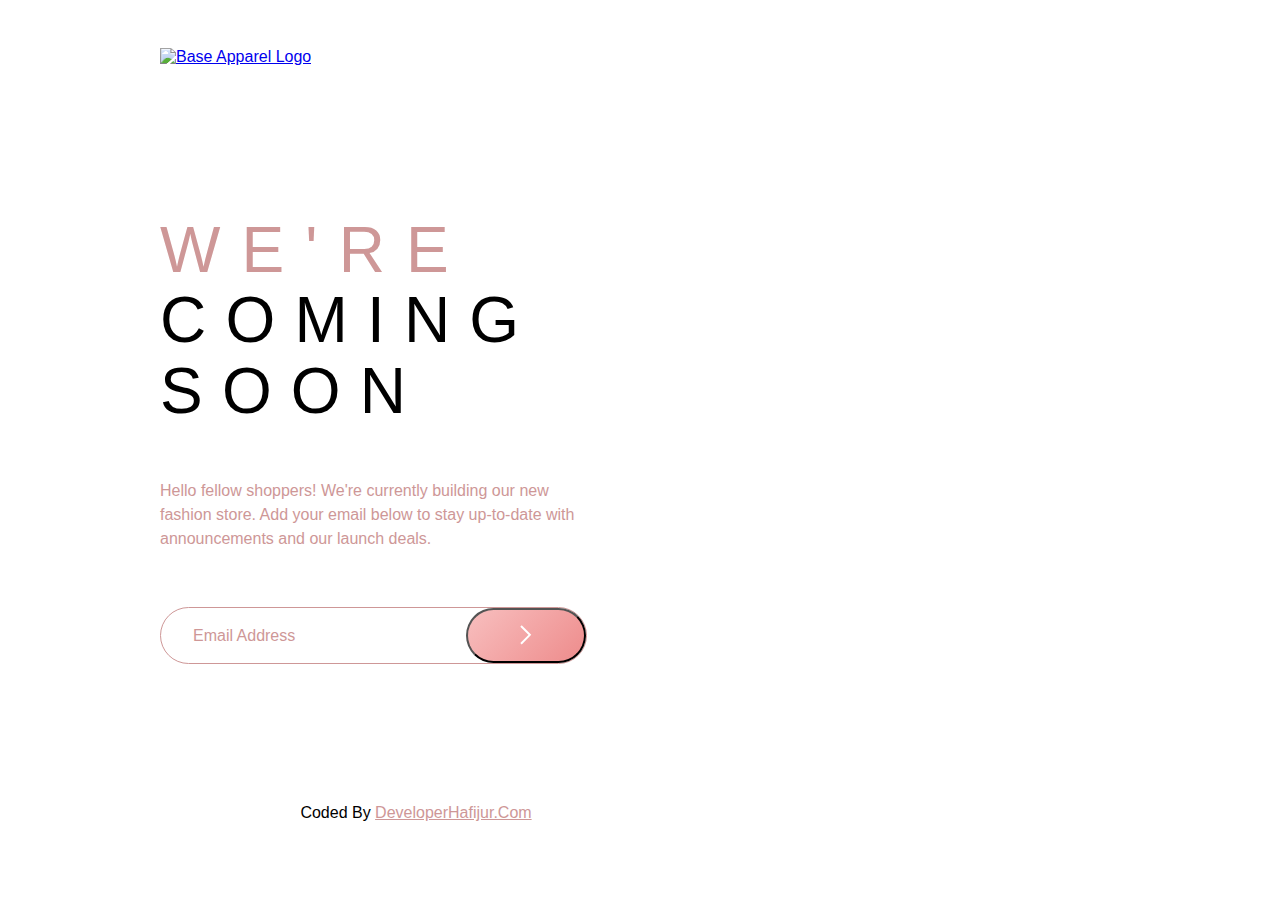
==== index.html @ 95df76c7 "project setup" ====
<!DOCTYPE html>
<html lang="en">
  <head>
    <meta charset="UTF-8" />
    <meta http-equiv="X-UA-Compatible" content="IE=edge" />
    <meta name="viewport" content="width=device-width, initial-scale=1.0" />
    <title>H-Mart.Com</title>
    <link rel="stylesheet" href="css/style.css" />
    <link
      rel="shortcut icon"
      href="assets/img/favicone.png"
      type="image/x-icon"
    />
  </head>
  <body>
    <header role="banner">
      <h1 class="visually-hidden">Base Apparel Coming Soon</h1>
      <a href="/" title="return to the homepage" id="logo">
        <img
          src="https://res.cloudinary.com/gb2020/image/upload/v1589217430/base%20apparel%20coming%20soon/logo_homs80.svg"
          alt="Base Apparel Logo"
        />
      </a>
    </header>
    <section class="side-image"></section>
    <main class="[ main ] [ flow ]">
      <h2>
        <span class="heading--pink"> We're </span>
        Coming Soon
      </h2>
      <p>
        Hello fellow shoppers! We're currently building our new fashion store.
        Add your email below to stay up-to-date with announcements and our
        launch deals.
      </p>
      <form action="/" class="[ form ] [ flow ]" method="POST" id="form">
        <div class="form__control">
          <input
            type="email"
            name="email"
            id="email"
            value=""
            autocapitalize="none"
            autocomplete="false"
            autocorrect="off"
            required
            pattern="[^@]+@[^\.]+\..+"
          />
          <label for="email">Email Address</label>
          <button class="button">
            <span class="visually-hidden">Submit email</span>
            <svg
              aria-hidden="true"
              focusable="false"
              xmlns="http://www.w3.org/2000/svg"
              width="12"
              height="20"
            >
              <path
                fill="none"
                stroke="#FFF"
                stroke-width="2"
                d="M1 1l8.836 8.836L1 18.671"
              />
            </svg>
          </button>
          <div class="alert_icon"></div>
        </div>
      </form>
      <div aria-atomic="true" role="alert" class="form__alert"></div>
    </main>
    <footer>
      <p>
        Coded By
        <a href="https://developerhafijur.com/" _target="blank"
          >DeveloperHafijur.Com</a
        >
      </p>
    </footer>
  </body>
</html>
---- css/style.css ----
/**
* Reset
**/

*, *:before, *:after {
  box-sizing: border-box;
}

/**
* Variables
**/

:root {
  --metric-rhythm: 2rem;
  --metric-interaction-padding: 0.6rem 0.6rem;
}

/**
* Base
**/

body {
  height: 100vh;
  font-family: 'Josefin Sans', sans-serif;
  margin: 0;
  padding: 0;
  display: grid;
  grid-template-columns: 65% 35%;
  grid-template-areas:
    "header side-image"
    "main side-image"
    "main side-image"
    "footer side-image";
  background-image: url('https://res.cloudinary.com/gb2020/image/upload/v1589217438/base%20apparel%20coming%20soon/bg-pattern-desktop_ohtovt.svg');
  background-size: 100% 100%;
}

/**
* Utilities
**/

.visually-hidden {
  border: 0;
  clip: rect(0 0 0 0);
  height: auto;
  margin: 0;
  overflow: hidden;
  padding: 0;
  position: absolute;
  width: 1px;
  white-space: nowrap;
}

.flow {
  --flow-space: var(--metric-rhythm);
}

.flow > * + * {
  margin-top: 1em;
  margin-top: var(--flow-space);
}

/**
* Header
**/

header {
  grid-area: header;
  height: 100px;
  padding-top: 3rem;
  padding-left: 10rem;
}

/**
* Side
**/

.side-image {
  grid-area: side-image;
  background-image: url('https://res.cloudinary.com/gb2020/image/upload/v1589217439/base%20apparel%20coming%20soon/hero-desktop_qd7w4w.jpg');
  background-repeat: no-repeat;
  background-size: cover;
}

/**
* Main
**/

.main {
  grid-area: main;
  max-width: 800px;
  padding-left: 10rem;
}

h2 {
  font-size: 4rem;
  font-weight: 400;
  letter-spacing: 0.3em;
  text-transform: uppercase;
  word-spacing: 100vw;
  line-height: 1.1em;
}

h2 .heading--pink {
  font-weight: 300;
  color: hsl(0, 36%, 70%);
  letter-spacing: 0.33em;
}

.main p {
  color: hsl(0, 36%, 70%);
  line-height: 1.5em;
  width: 49ch;
}

.form {
    --flow-space: 3.5rem;
}

.form__control {
  display: flex;
  position: relative;
  width: 48ch;
  border: 1px solid hsl(0, 36%, 70%);
  border-radius: 999px;
  transition: 0.2s;
  --flow-space: 0.5rem;
}

.form__control:focus-within {
  border-width: 2px;
}

.form__control label {
  position: absolute;
  text-transform: capitalize;
  height: 100%;
  color: hsl(0, 36%, 70%);
  display: flex;
  align-items: center;
  padding-left: 2rem;
  width: 100%;
  transition: 0.2s;
}

input:-webkit-autofill,
input:-webkit-autofill:hover, 
input:-webkit-autofill:focus, 
input:-webkit-autofill:active  {
  -webkit-box-shadow: 0 0 0 30px white inset !important;
}

.form__control input {
  border: none;
  background-color: transparent;
  outline: 0;
  padding: 20px 0 20px 2rem;
  flex: auto;
}

input:focus + label, input:not([value=""]) + label {
    align-items: flex-start;
    opacity: 0.75;
    transform: translateY(-1.5rem);
}


.button {
  z-index: 1;
  background-image: linear-gradient(135deg, hsl(0, 80%, 86%), hsl(0, 74%, 74%));
  min-width: 7.5rem;
  border-radius: 999px;
  cursor: pointer;
}

.button:hover, .button:focus {
  filter: brightness(1.05);
  box-shadow: 0px 8px 15px rgba(0, 0, 0, 0.1);
  color: #fff;
  outline: 0;
}

.button svg {
  transform: translateY(1px); /* Optical adjustment */
}

/**
 * ALERT COMPONENT
 */

.form__alert {
    --flow-space: 0;
}

.alert {
  --alert-text: hsl(0, 36%, 70%);

  display: flex;
  align-items: flex-start;
  color: var(--alert-text);
  animation: slide-up 250ms ease;
}

.alert[data-state='success'] {
  --alert-text: green;
}

.alert__icon {
  font-size: 1.6em;
  flex-shrink: 0;
}

.alert__content {
  padding-left: 2rem;
}

.alert__content b {
  display: block;
}

/**
 * ANIMATIONS
 */
@keyframes slide-up {
  0% {
    opacity: 0;
    transform: translateY(0.4rem);
  }
  100% {
    opacity: 1;
    transform: translateY(0);
  }
}

/**
* Footer
**/

footer {
  grid-area: footer;
  display: flex;
  justify-content: center;
}

footer a {
  color: hsl(0, 36%, 70%);
}

/**
* Media Query
**/

@media screen and (-ms-high-contrast: active) {
  input[type],
  button {
    border: 1px solid;
  }
}
  

@media(max-width: 1000px) {
  body {
    grid-template-columns: 100%;
    grid-template-areas:
      "header"
      "side-image"
      "main"
      "footer";
  }
  
  .side-image {
    min-height: 25rem;
    background-image: url('https://res.cloudinary.com/gb2020/image/upload/v1589217439/base%20apparel%20coming%20soon/hero-mobile_dv2qh6.jpg');
  }
  
  .main, header {
    padding: 2rem;
    width: 100vw;
    margin: 0 auto;
  }
  
  .main h2, .main p {
    text-align: center;
  }
  
  .main h2 {
    font-size: 3rem;
  }
  
  .main p, .form__control {
    width: 98%;
    margin: 0 auto;
  }
}
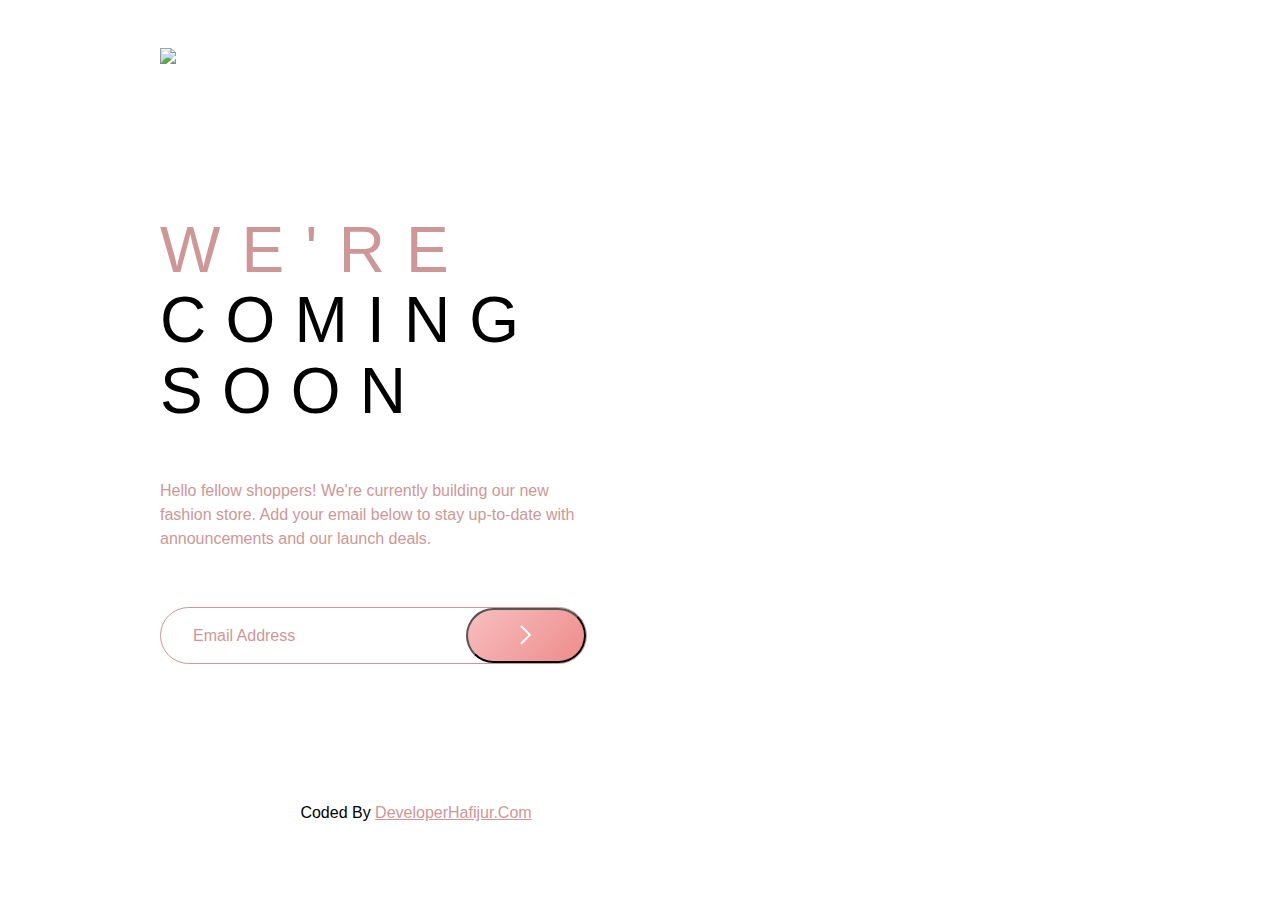
==== commit 43474ced: "category module modify" ====
--- a/index.html
+++ b/index.html
@@ -15,10 +15,9 @@
   <body>
     <header role="banner">
       <h1 class="visually-hidden">Base Apparel Coming Soon</h1>
-      <a href="/" title="return to the homepage" id="logo">
+      <a href="https://developerhafijur.com/" title="Hafijur" id="logo">
         <img
-          src="https://res.cloudinary.com/gb2020/image/upload/v1589217430/base%20apparel%20coming%20soon/logo_homs80.svg"
-          alt="Base Apparel Logo"
+          src="https://developerhafijur.com/wp-content/uploads/2022/10/2.png"
         />
       </a>
     </header>
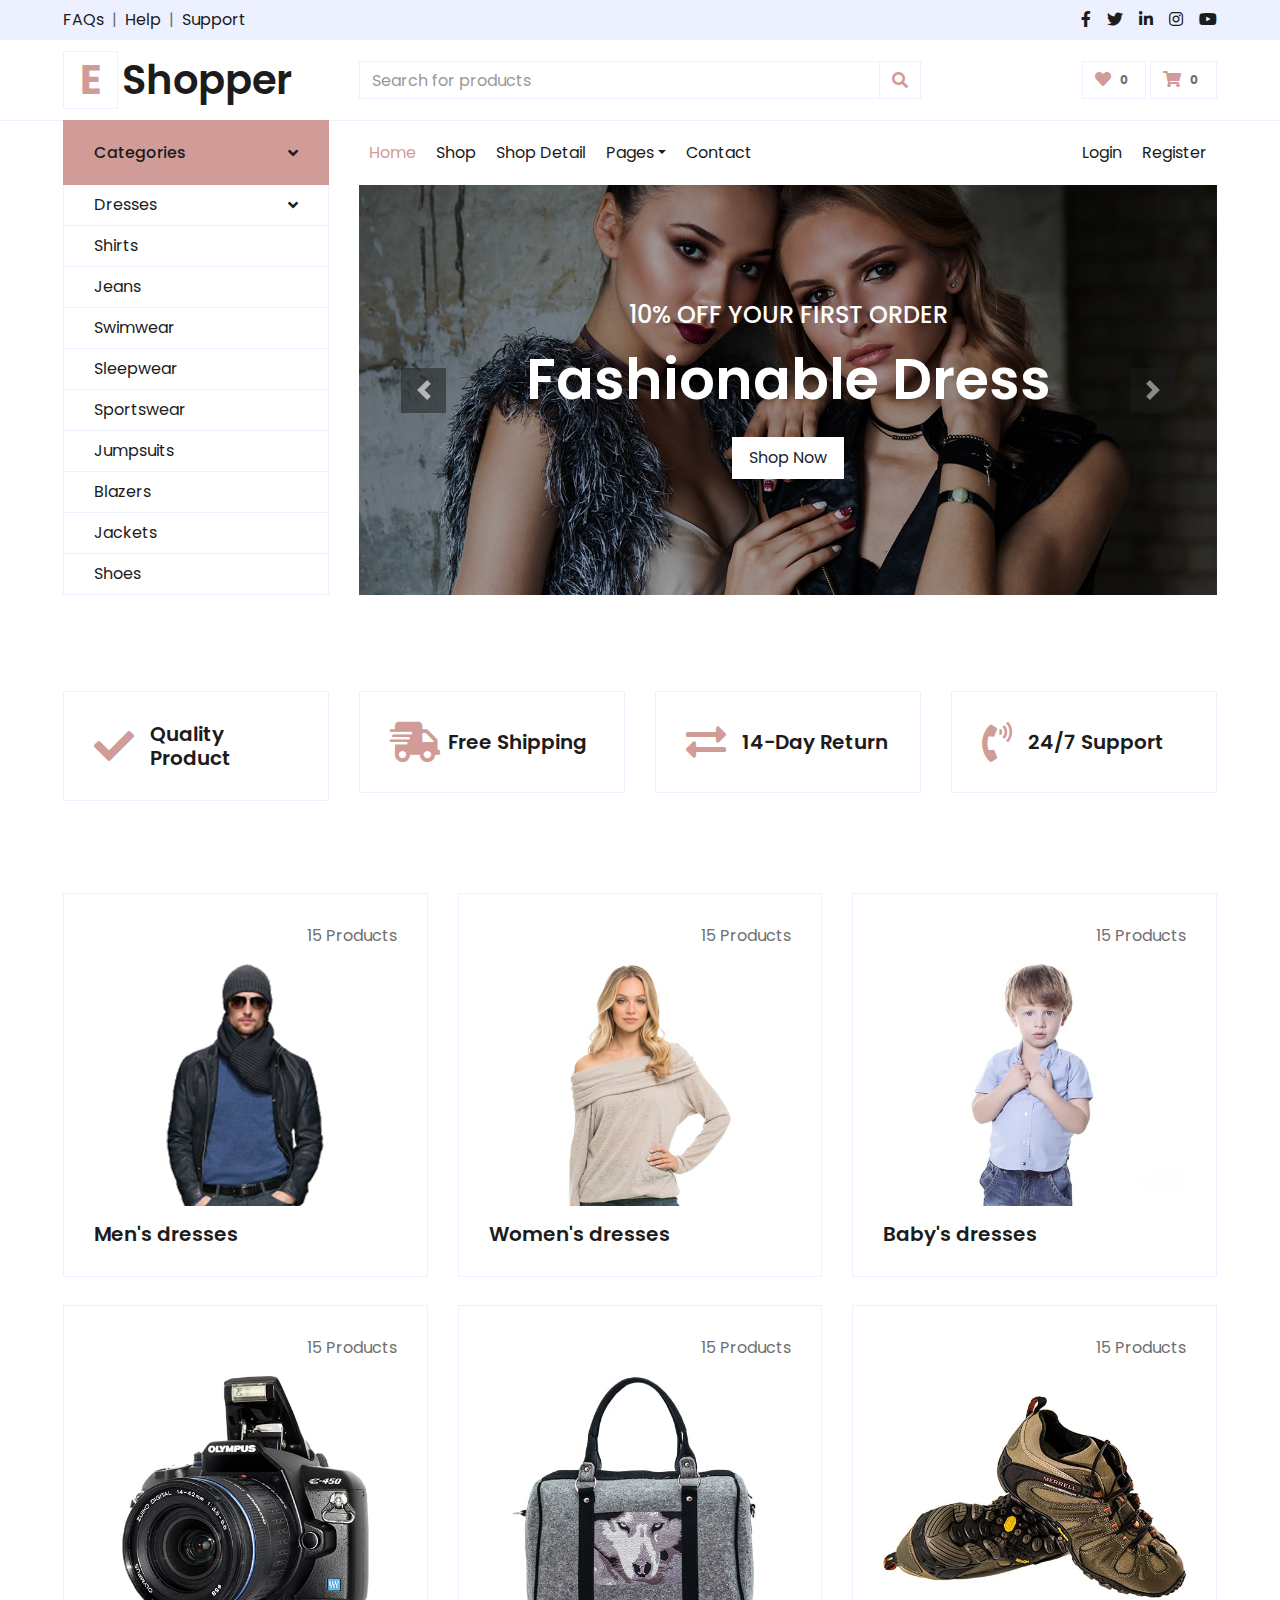
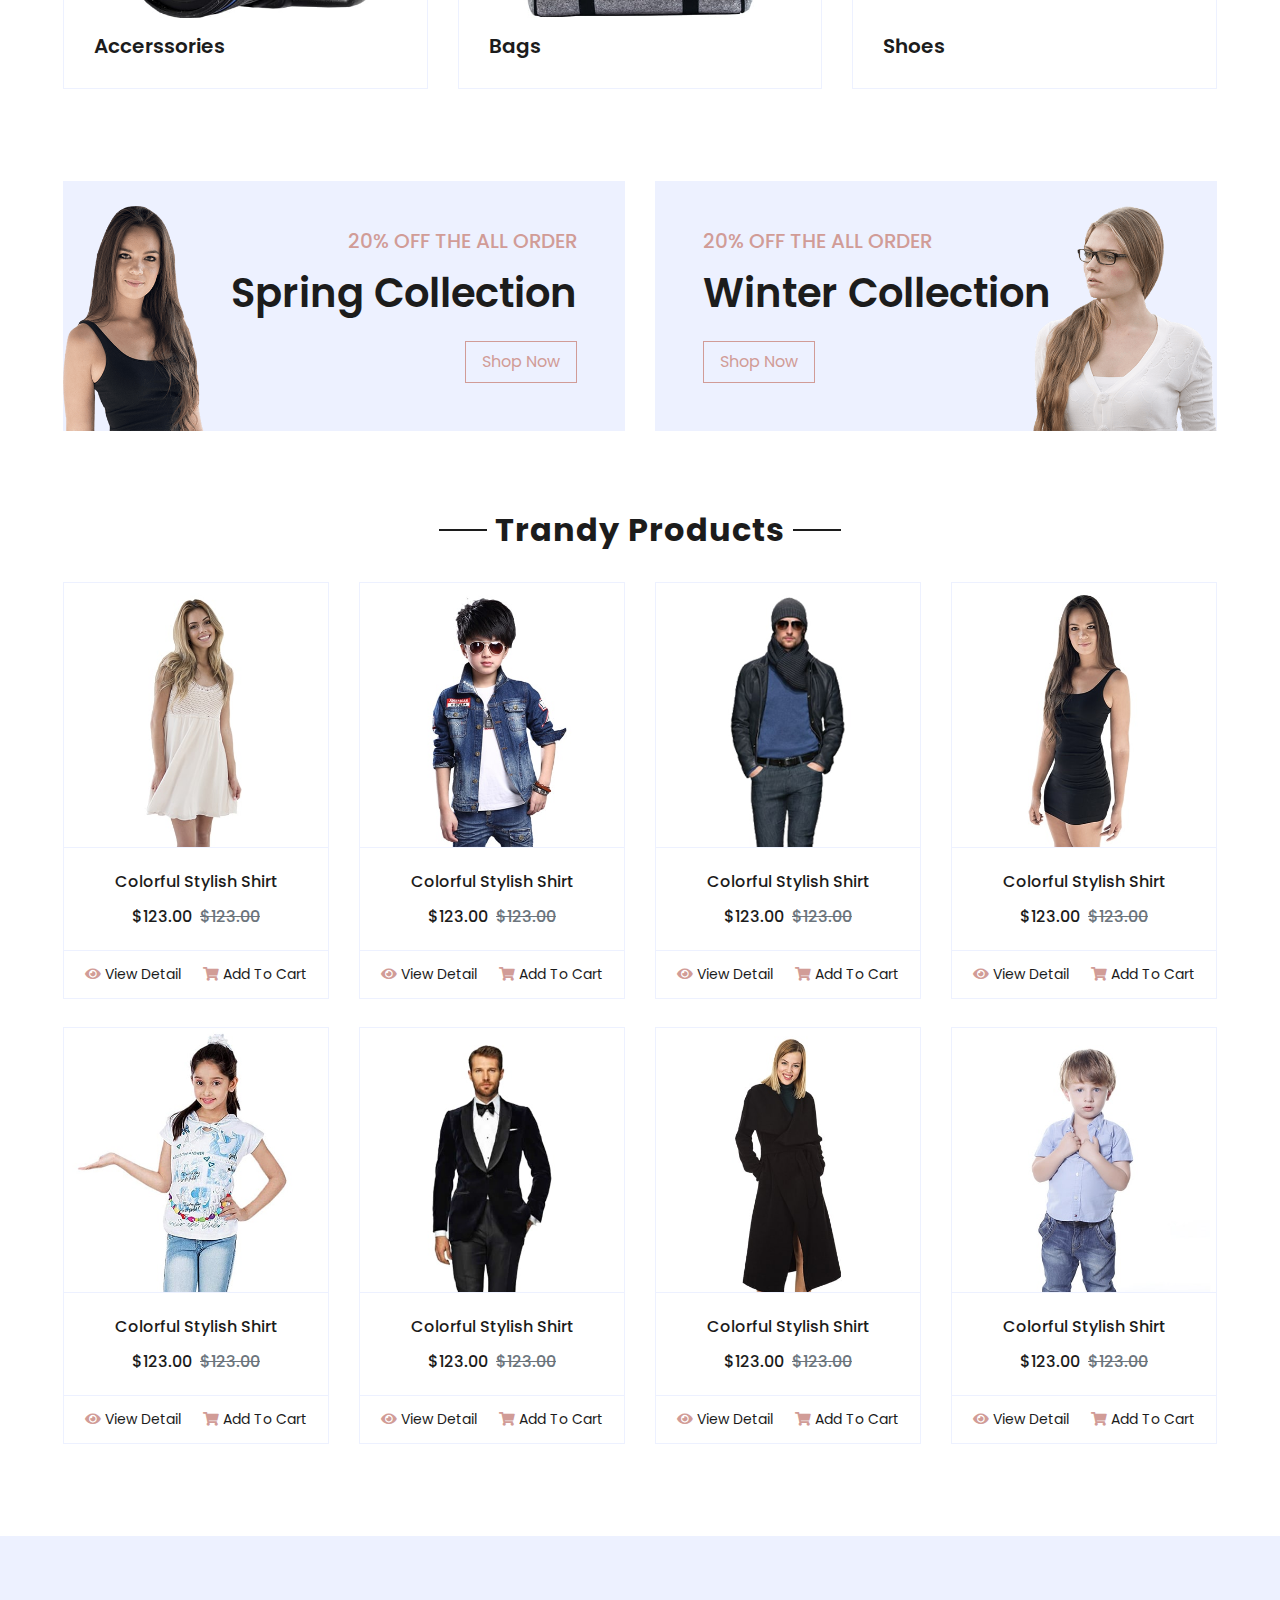
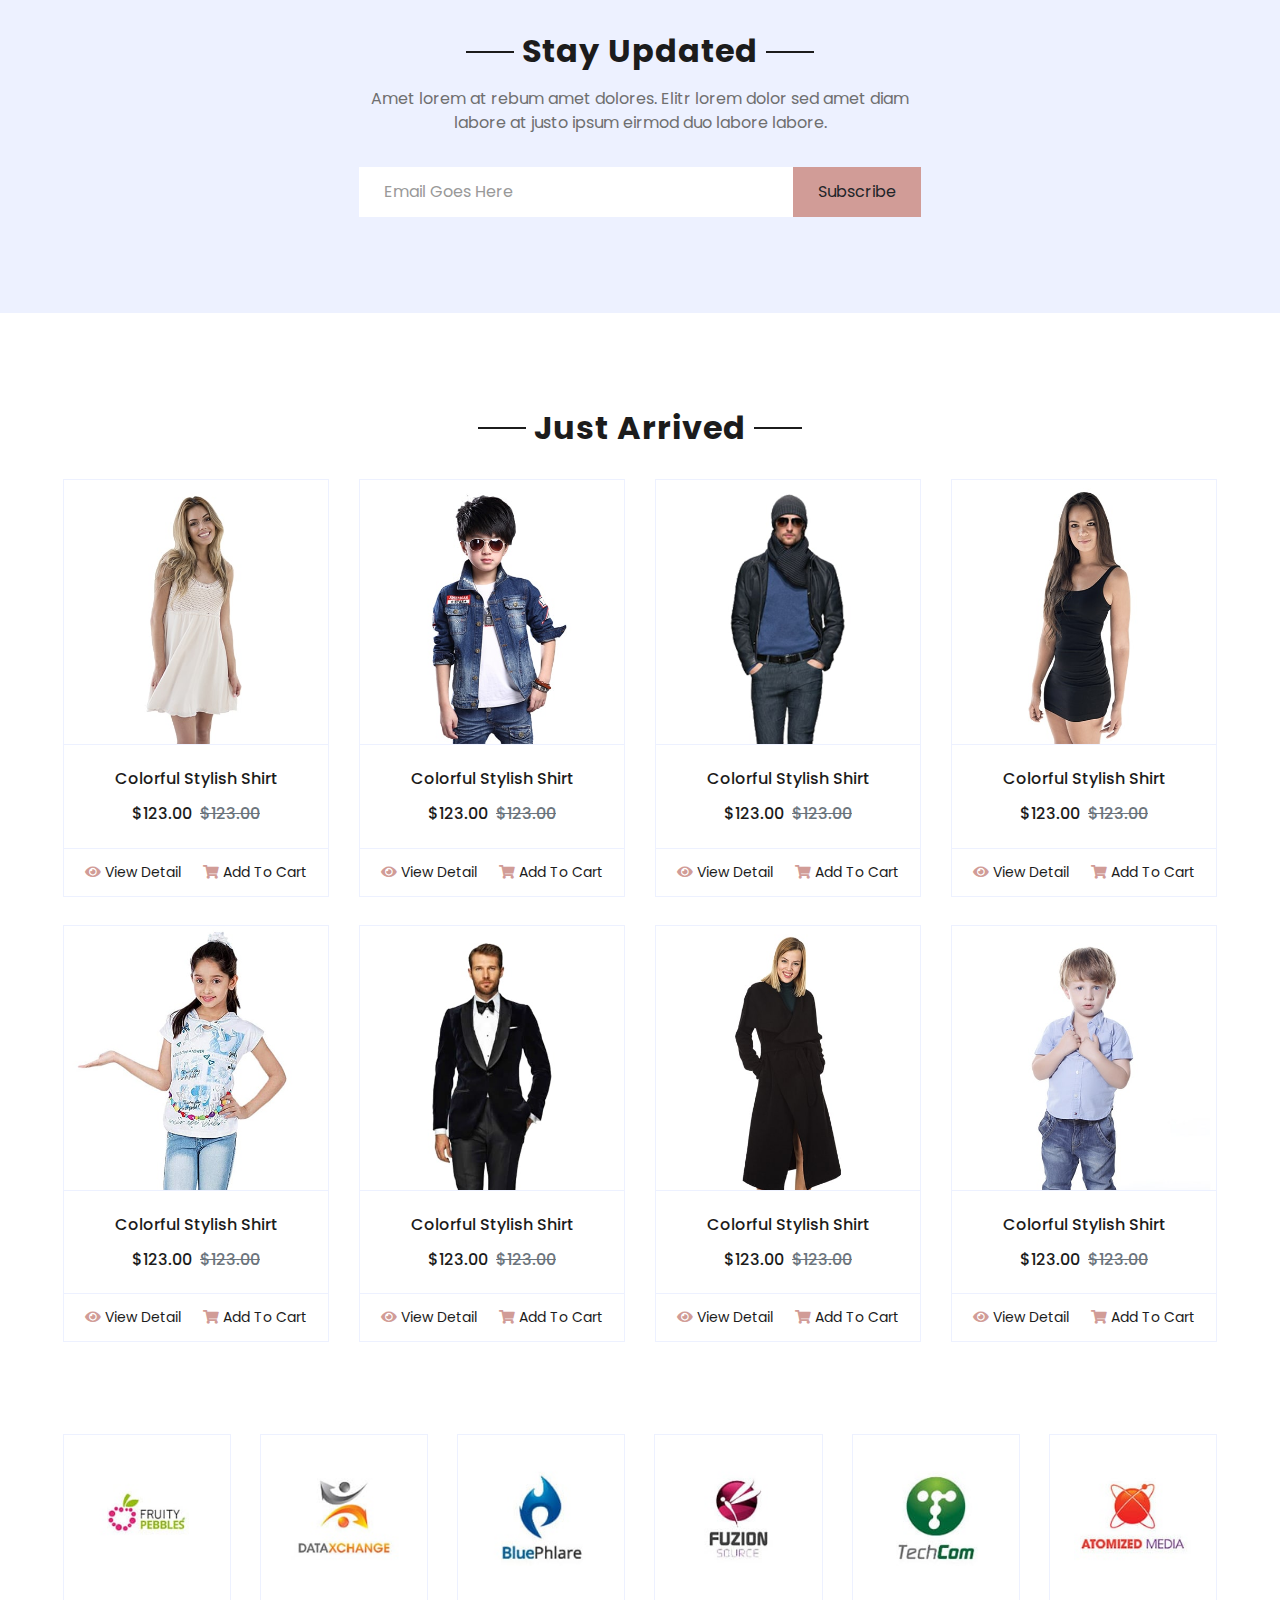
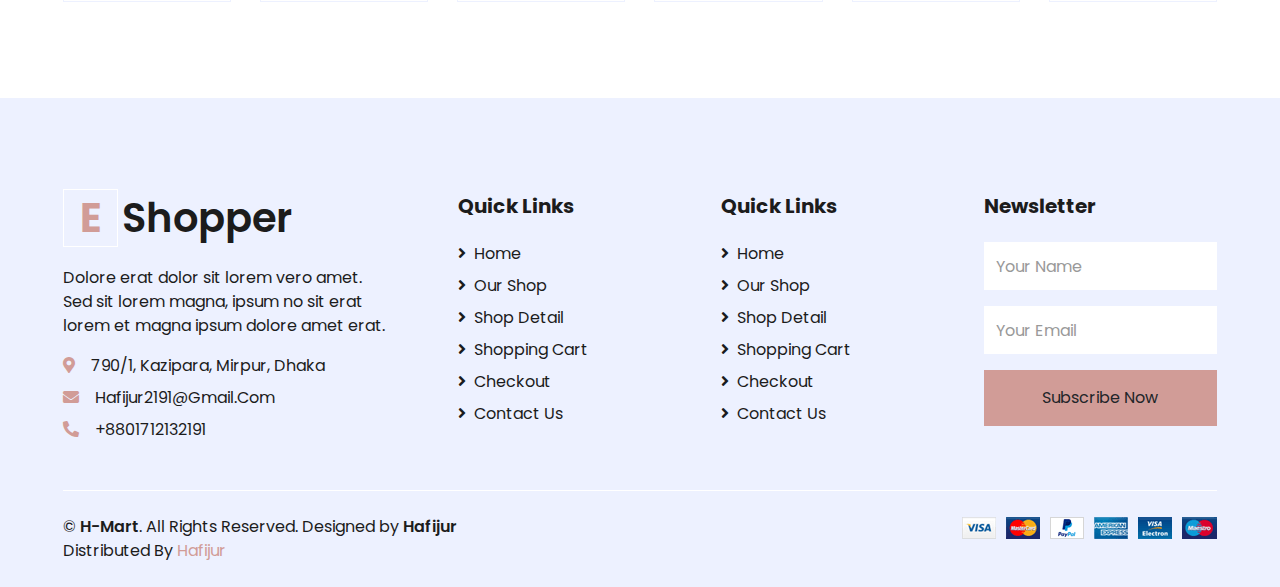
==== commit 3fd18bd9: "new front design" ====
--- a/index.html
+++ b/index.html
@@ -1,80 +1,1123 @@
 <!DOCTYPE html>
 <html lang="en">
   <head>
-    <meta charset="UTF-8" />
-    <meta http-equiv="X-UA-Compatible" content="IE=edge" />
-    <meta name="viewport" content="width=device-width, initial-scale=1.0" />
-    <title>H-Mart.Com</title>
-    <link rel="stylesheet" href="css/style.css" />
+    <meta charset="utf-8" />
+    <title>H-Mart</title>
+    <meta content="width=device-width, initial-scale=1.0" name="viewport" />
+    <meta content="Free HTML Templates" name="keywords" />
+    <meta content="Free HTML Templates" name="description" />
+
+    <!-- Favicon -->
+    <link href="img/favicon.ico" rel="icon" />
+
+    <!-- Google Web Fonts -->
+    <link rel="preconnect" href="https://fonts.gstatic.com" />
     <link
-      rel="shortcut icon"
-      href="assets/img/favicone.png"
-      type="image/x-icon"
+      href="https://fonts.googleapis.com/css2?family=Poppins:wght@100;200;300;400;500;600;700;800;900&display=swap"
+      rel="stylesheet"
     />
+
+    <!-- Font Awesome -->
+    <link
+      href="https://cdnjs.cloudflare.com/ajax/libs/font-awesome/5.10.0/css/all.min.css"
+      rel="stylesheet"
+    />
+
+    <!-- Libraries Stylesheet -->
+    <link href="lib/owlcarousel/assets/owl.carousel.min.css" rel="stylesheet" />
+
+    <!-- Customized Bootstrap Stylesheet -->
+    <link href="css/style.css" rel="stylesheet" />
   </head>
+
   <body>
-    <header role="banner">
-      <h1 class="visually-hidden">Base Apparel Coming Soon</h1>
-      <a href="https://developerhafijur.com/" title="Hafijur" id="logo">
-        <img
-          src="https://developerhafijur.com/wp-content/uploads/2022/10/2.png"
-        />
-      </a>
-    </header>
-    <section class="side-image"></section>
-    <main class="[ main ] [ flow ]">
-      <h2>
-        <span class="heading--pink"> We're </span>
-        Coming Soon
-      </h2>
-      <p>
-        Hello fellow shoppers! We're currently building our new fashion store.
-        Add your email below to stay up-to-date with announcements and our
-        launch deals.
-      </p>
-      <form action="/" class="[ form ] [ flow ]" method="POST" id="form">
-        <div class="form__control">
-          <input
-            type="email"
-            name="email"
-            id="email"
-            value=""
-            autocapitalize="none"
-            autocomplete="false"
-            autocorrect="off"
-            required
-            pattern="[^@]+@[^\.]+\..+"
-          />
-          <label for="email">Email Address</label>
-          <button class="button">
-            <span class="visually-hidden">Submit email</span>
-            <svg
-              aria-hidden="true"
-              focusable="false"
-              xmlns="http://www.w3.org/2000/svg"
-              width="12"
-              height="20"
-            >
-              <path
-                fill="none"
-                stroke="#FFF"
-                stroke-width="2"
-                d="M1 1l8.836 8.836L1 18.671"
+    <!-- Topbar Start -->
+    <div class="container-fluid">
+      <div class="row bg-secondary py-2 px-xl-5">
+        <div class="col-lg-6 d-none d-lg-block">
+          <div class="d-inline-flex align-items-center">
+            <a class="text-dark" href="">FAQs</a>
+            <span class="text-muted px-2">|</span>
+            <a class="text-dark" href="">Help</a>
+            <span class="text-muted px-2">|</span>
+            <a class="text-dark" href="">Support</a>
+          </div>
+        </div>
+        <div class="col-lg-6 text-center text-lg-right">
+          <div class="d-inline-flex align-items-center">
+            <a class="text-dark px-2" href="">
+              <i class="fab fa-facebook-f"></i>
+            </a>
+            <a class="text-dark px-2" href="">
+              <i class="fab fa-twitter"></i>
+            </a>
+            <a class="text-dark px-2" href="">
+              <i class="fab fa-linkedin-in"></i>
+            </a>
+            <a class="text-dark px-2" href="">
+              <i class="fab fa-instagram"></i>
+            </a>
+            <a class="text-dark pl-2" href="">
+              <i class="fab fa-youtube"></i>
+            </a>
+          </div>
+        </div>
+      </div>
+      <div class="row align-items-center py-3 px-xl-5">
+        <div class="col-lg-3 d-none d-lg-block">
+          <a href="" class="text-decoration-none">
+            <h1 class="m-0 display-5 font-weight-semi-bold">
+              <span class="text-primary font-weight-bold border px-3 mr-1"
+                >E</span
+              >Shopper
+            </h1>
+          </a>
+        </div>
+        <div class="col-lg-6 col-6 text-left">
+          <form action="">
+            <div class="input-group">
+              <input
+                type="text"
+                class="form-control"
+                placeholder="Search for products"
               />
-            </svg>
-          </button>
-          <div class="alert_icon"></div>
-        </div>
-      </form>
-      <div aria-atomic="true" role="alert" class="form__alert"></div>
-    </main>
-    <footer>
-      <p>
-        Coded By
-        <a href="https://developerhafijur.com/" _target="blank"
-          >DeveloperHafijur.Com</a
-        >
-      </p>
-    </footer>
+              <div class="input-group-append">
+                <span class="input-group-text bg-transparent text-primary">
+                  <i class="fa fa-search"></i>
+                </span>
+              </div>
+            </div>
+          </form>
+        </div>
+        <div class="col-lg-3 col-6 text-right">
+          <a href="" class="btn border">
+            <i class="fas fa-heart text-primary"></i>
+            <span class="badge">0</span>
+          </a>
+          <a href="" class="btn border">
+            <i class="fas fa-shopping-cart text-primary"></i>
+            <span class="badge">0</span>
+          </a>
+        </div>
+      </div>
+    </div>
+    <!-- Topbar End -->
+
+    <!-- Navbar Start -->
+    <div class="container-fluid mb-5">
+      <div class="row border-top px-xl-5">
+        <div class="col-lg-3 d-none d-lg-block">
+          <a
+            class="btn shadow-none d-flex align-items-center justify-content-between bg-primary text-white w-100"
+            data-toggle="collapse"
+            href="#navbar-vertical"
+            style="height: 65px; margin-top: -1px; padding: 0 30px"
+          >
+            <h6 class="m-0">Categories</h6>
+            <i class="fa fa-angle-down text-dark"></i>
+          </a>
+          <nav
+            class="collapse show navbar navbar-vertical navbar-light align-items-start p-0 border border-top-0 border-bottom-0"
+            id="navbar-vertical"
+          >
+            <div class="navbar-nav w-100 overflow-hidden" style="height: 410px">
+              <div class="nav-item dropdown">
+                <a href="#" class="nav-link" data-toggle="dropdown"
+                  >Dresses <i class="fa fa-angle-down float-right mt-1"></i
+                ></a>
+                <div
+                  class="dropdown-menu position-absolute bg-secondary border-0 rounded-0 w-100 m-0"
+                >
+                  <a href="" class="dropdown-item">Men's Dresses</a>
+                  <a href="" class="dropdown-item">Women's Dresses</a>
+                  <a href="" class="dropdown-item">Baby's Dresses</a>
+                </div>
+              </div>
+              <a href="" class="nav-item nav-link">Shirts</a>
+              <a href="" class="nav-item nav-link">Jeans</a>
+              <a href="" class="nav-item nav-link">Swimwear</a>
+              <a href="" class="nav-item nav-link">Sleepwear</a>
+              <a href="" class="nav-item nav-link">Sportswear</a>
+              <a href="" class="nav-item nav-link">Jumpsuits</a>
+              <a href="" class="nav-item nav-link">Blazers</a>
+              <a href="" class="nav-item nav-link">Jackets</a>
+              <a href="" class="nav-item nav-link">Shoes</a>
+            </div>
+          </nav>
+        </div>
+        <div class="col-lg-9">
+          <nav
+            class="navbar navbar-expand-lg bg-light navbar-light py-3 py-lg-0 px-0"
+          >
+            <a href="" class="text-decoration-none d-block d-lg-none">
+              <h1 class="m-0 display-5 font-weight-semi-bold">
+                <span class="text-primary font-weight-bold border px-3 mr-1"
+                  >E</span
+                >Shopper
+              </h1>
+            </a>
+            <button
+              type="button"
+              class="navbar-toggler"
+              data-toggle="collapse"
+              data-target="#navbarCollapse"
+            >
+              <span class="navbar-toggler-icon"></span>
+            </button>
+            <div
+              class="collapse navbar-collapse justify-content-between"
+              id="navbarCollapse"
+            >
+              <div class="navbar-nav mr-auto py-0">
+                <a href="index.html" class="nav-item nav-link active">Home</a>
+                <a href="shop.html" class="nav-item nav-link">Shop</a>
+                <a href="detail.html" class="nav-item nav-link">Shop Detail</a>
+                <div class="nav-item dropdown">
+                  <a
+                    href="#"
+                    class="nav-link dropdown-toggle"
+                    data-toggle="dropdown"
+                    >Pages</a
+                  >
+                  <div class="dropdown-menu rounded-0 m-0">
+                    <a href="cart.html" class="dropdown-item">Shopping Cart</a>
+                    <a href="checkout.html" class="dropdown-item">Checkout</a>
+                  </div>
+                </div>
+                <a href="contact.html" class="nav-item nav-link">Contact</a>
+              </div>
+              <div class="navbar-nav ml-auto py-0">
+                <a href="" class="nav-item nav-link">Login</a>
+                <a href="" class="nav-item nav-link">Register</a>
+              </div>
+            </div>
+          </nav>
+          <div id="header-carousel" class="carousel slide" data-ride="carousel">
+            <div class="carousel-inner">
+              <div class="carousel-item active" style="height: 410px">
+                <img class="img-fluid" src="img/carousel-1.jpg" alt="Image" />
+                <div
+                  class="carousel-caption d-flex flex-column align-items-center justify-content-center"
+                >
+                  <div class="p-3" style="max-width: 700px">
+                    <h4
+                      class="text-light text-uppercase font-weight-medium mb-3"
+                    >
+                      10% Off Your First Order
+                    </h4>
+                    <h3 class="display-4 text-white font-weight-semi-bold mb-4">
+                      Fashionable Dress
+                    </h3>
+                    <a href="" class="btn btn-light py-2 px-3">Shop Now</a>
+                  </div>
+                </div>
+              </div>
+              <div class="carousel-item" style="height: 410px">
+                <img class="img-fluid" src="img/carousel-2.jpg" alt="Image" />
+                <div
+                  class="carousel-caption d-flex flex-column align-items-center justify-content-center"
+                >
+                  <div class="p-3" style="max-width: 700px">
+                    <h4
+                      class="text-light text-uppercase font-weight-medium mb-3"
+                    >
+                      10% Off Your First Order
+                    </h4>
+                    <h3 class="display-4 text-white font-weight-semi-bold mb-4">
+                      Reasonable Price
+                    </h3>
+                    <a href="" class="btn btn-light py-2 px-3">Shop Now</a>
+                  </div>
+                </div>
+              </div>
+            </div>
+            <a
+              class="carousel-control-prev"
+              href="#header-carousel"
+              data-slide="prev"
+            >
+              <div class="btn btn-dark" style="width: 45px; height: 45px">
+                <span class="carousel-control-prev-icon mb-n2"></span>
+              </div>
+            </a>
+            <a
+              class="carousel-control-next"
+              href="#header-carousel"
+              data-slide="next"
+            >
+              <div class="btn btn-dark" style="width: 45px; height: 45px">
+                <span class="carousel-control-next-icon mb-n2"></span>
+              </div>
+            </a>
+          </div>
+        </div>
+      </div>
+    </div>
+    <!-- Navbar End -->
+
+    <!-- Featured Start -->
+    <div class="container-fluid pt-5">
+      <div class="row px-xl-5 pb-3">
+        <div class="col-lg-3 col-md-6 col-sm-12 pb-1">
+          <div
+            class="d-flex align-items-center border mb-4"
+            style="padding: 30px"
+          >
+            <h1 class="fa fa-check text-primary m-0 mr-3"></h1>
+            <h5 class="font-weight-semi-bold m-0">Quality Product</h5>
+          </div>
+        </div>
+        <div class="col-lg-3 col-md-6 col-sm-12 pb-1">
+          <div
+            class="d-flex align-items-center border mb-4"
+            style="padding: 30px"
+          >
+            <h1 class="fa fa-shipping-fast text-primary m-0 mr-2"></h1>
+            <h5 class="font-weight-semi-bold m-0">Free Shipping</h5>
+          </div>
+        </div>
+        <div class="col-lg-3 col-md-6 col-sm-12 pb-1">
+          <div
+            class="d-flex align-items-center border mb-4"
+            style="padding: 30px"
+          >
+            <h1 class="fas fa-exchange-alt text-primary m-0 mr-3"></h1>
+            <h5 class="font-weight-semi-bold m-0">14-Day Return</h5>
+          </div>
+        </div>
+        <div class="col-lg-3 col-md-6 col-sm-12 pb-1">
+          <div
+            class="d-flex align-items-center border mb-4"
+            style="padding: 30px"
+          >
+            <h1 class="fa fa-phone-volume text-primary m-0 mr-3"></h1>
+            <h5 class="font-weight-semi-bold m-0">24/7 Support</h5>
+          </div>
+        </div>
+      </div>
+    </div>
+    <!-- Featured End -->
+
+    <!-- Categories Start -->
+    <div class="container-fluid pt-5">
+      <div class="row px-xl-5 pb-3">
+        <div class="col-lg-4 col-md-6 pb-1">
+          <div
+            class="cat-item d-flex flex-column border mb-4"
+            style="padding: 30px"
+          >
+            <p class="text-right">15 Products</p>
+            <a href="" class="cat-img position-relative overflow-hidden mb-3">
+              <img class="img-fluid" src="img/cat-1.jpg" alt="" />
+            </a>
+            <h5 class="font-weight-semi-bold m-0">Men's dresses</h5>
+          </div>
+        </div>
+        <div class="col-lg-4 col-md-6 pb-1">
+          <div
+            class="cat-item d-flex flex-column border mb-4"
+            style="padding: 30px"
+          >
+            <p class="text-right">15 Products</p>
+            <a href="" class="cat-img position-relative overflow-hidden mb-3">
+              <img class="img-fluid" src="img/cat-2.jpg" alt="" />
+            </a>
+            <h5 class="font-weight-semi-bold m-0">Women's dresses</h5>
+          </div>
+        </div>
+        <div class="col-lg-4 col-md-6 pb-1">
+          <div
+            class="cat-item d-flex flex-column border mb-4"
+            style="padding: 30px"
+          >
+            <p class="text-right">15 Products</p>
+            <a href="" class="cat-img position-relative overflow-hidden mb-3">
+              <img class="img-fluid" src="img/cat-3.jpg" alt="" />
+            </a>
+            <h5 class="font-weight-semi-bold m-0">Baby's dresses</h5>
+          </div>
+        </div>
+        <div class="col-lg-4 col-md-6 pb-1">
+          <div
+            class="cat-item d-flex flex-column border mb-4"
+            style="padding: 30px"
+          >
+            <p class="text-right">15 Products</p>
+            <a href="" class="cat-img position-relative overflow-hidden mb-3">
+              <img class="img-fluid" src="img/cat-4.jpg" alt="" />
+            </a>
+            <h5 class="font-weight-semi-bold m-0">Accerssories</h5>
+          </div>
+        </div>
+        <div class="col-lg-4 col-md-6 pb-1">
+          <div
+            class="cat-item d-flex flex-column border mb-4"
+            style="padding: 30px"
+          >
+            <p class="text-right">15 Products</p>
+            <a href="" class="cat-img position-relative overflow-hidden mb-3">
+              <img class="img-fluid" src="img/cat-5.jpg" alt="" />
+            </a>
+            <h5 class="font-weight-semi-bold m-0">Bags</h5>
+          </div>
+        </div>
+        <div class="col-lg-4 col-md-6 pb-1">
+          <div
+            class="cat-item d-flex flex-column border mb-4"
+            style="padding: 30px"
+          >
+            <p class="text-right">15 Products</p>
+            <a href="" class="cat-img position-relative overflow-hidden mb-3">
+              <img class="img-fluid" src="img/cat-6.jpg" alt="" />
+            </a>
+            <h5 class="font-weight-semi-bold m-0">Shoes</h5>
+          </div>
+        </div>
+      </div>
+    </div>
+    <!-- Categories End -->
+
+    <!-- Offer Start -->
+    <div class="container-fluid offer pt-5">
+      <div class="row px-xl-5">
+        <div class="col-md-6 pb-4">
+          <div
+            class="position-relative bg-secondary text-center text-md-right text-white mb-2 py-5 px-5"
+          >
+            <img src="img/offer-1.png" alt="" />
+            <div class="position-relative" style="z-index: 1">
+              <h5 class="text-uppercase text-primary mb-3">
+                20% off the all order
+              </h5>
+              <h1 class="mb-4 font-weight-semi-bold">Spring Collection</h1>
+              <a href="" class="btn btn-outline-primary py-md-2 px-md-3"
+                >Shop Now</a
+              >
+            </div>
+          </div>
+        </div>
+        <div class="col-md-6 pb-4">
+          <div
+            class="position-relative bg-secondary text-center text-md-left text-white mb-2 py-5 px-5"
+          >
+            <img src="img/offer-2.png" alt="" />
+            <div class="position-relative" style="z-index: 1">
+              <h5 class="text-uppercase text-primary mb-3">
+                20% off the all order
+              </h5>
+              <h1 class="mb-4 font-weight-semi-bold">Winter Collection</h1>
+              <a href="" class="btn btn-outline-primary py-md-2 px-md-3"
+                >Shop Now</a
+              >
+            </div>
+          </div>
+        </div>
+      </div>
+    </div>
+    <!-- Offer End -->
+
+    <!-- Products Start -->
+    <div class="container-fluid pt-5">
+      <div class="text-center mb-4">
+        <h2 class="section-title px-5">
+          <span class="px-2">Trandy Products</span>
+        </h2>
+      </div>
+      <div class="row px-xl-5 pb-3">
+        <div class="col-lg-3 col-md-6 col-sm-12 pb-1">
+          <div class="card product-item border-0 mb-4">
+            <div
+              class="card-header product-img position-relative overflow-hidden bg-transparent border p-0"
+            >
+              <img class="img-fluid w-100" src="img/product-1.jpg" alt="" />
+            </div>
+            <div
+              class="card-body border-left border-right text-center p-0 pt-4 pb-3"
+            >
+              <h6 class="text-truncate mb-3">Colorful Stylish Shirt</h6>
+              <div class="d-flex justify-content-center">
+                <h6>$123.00</h6>
+                <h6 class="text-muted ml-2"><del>$123.00</del></h6>
+              </div>
+            </div>
+            <div
+              class="card-footer d-flex justify-content-between bg-light border"
+            >
+              <a href="" class="btn btn-sm text-dark p-0"
+                ><i class="fas fa-eye text-primary mr-1"></i>View Detail</a
+              >
+              <a href="" class="btn btn-sm text-dark p-0"
+                ><i class="fas fa-shopping-cart text-primary mr-1"></i>Add To
+                Cart</a
+              >
+            </div>
+          </div>
+        </div>
+        <div class="col-lg-3 col-md-6 col-sm-12 pb-1">
+          <div class="card product-item border-0 mb-4">
+            <div
+              class="card-header product-img position-relative overflow-hidden bg-transparent border p-0"
+            >
+              <img class="img-fluid w-100" src="img/product-2.jpg" alt="" />
+            </div>
+            <div
+              class="card-body border-left border-right text-center p-0 pt-4 pb-3"
+            >
+              <h6 class="text-truncate mb-3">Colorful Stylish Shirt</h6>
+              <div class="d-flex justify-content-center">
+                <h6>$123.00</h6>
+                <h6 class="text-muted ml-2"><del>$123.00</del></h6>
+              </div>
+            </div>
+            <div
+              class="card-footer d-flex justify-content-between bg-light border"
+            >
+              <a href="" class="btn btn-sm text-dark p-0"
+                ><i class="fas fa-eye text-primary mr-1"></i>View Detail</a
+              >
+              <a href="" class="btn btn-sm text-dark p-0"
+                ><i class="fas fa-shopping-cart text-primary mr-1"></i>Add To
+                Cart</a
+              >
+            </div>
+          </div>
+        </div>
+        <div class="col-lg-3 col-md-6 col-sm-12 pb-1">
+          <div class="card product-item border-0 mb-4">
+            <div
+              class="card-header product-img position-relative overflow-hidden bg-transparent border p-0"
+            >
+              <img class="img-fluid w-100" src="img/product-3.jpg" alt="" />
+            </div>
+            <div
+              class="card-body border-left border-right text-center p-0 pt-4 pb-3"
+            >
+              <h6 class="text-truncate mb-3">Colorful Stylish Shirt</h6>
+              <div class="d-flex justify-content-center">
+                <h6>$123.00</h6>
+                <h6 class="text-muted ml-2"><del>$123.00</del></h6>
+              </div>
+            </div>
+            <div
+              class="card-footer d-flex justify-content-between bg-light border"
+            >
+              <a href="" class="btn btn-sm text-dark p-0"
+                ><i class="fas fa-eye text-primary mr-1"></i>View Detail</a
+              >
+              <a href="" class="btn btn-sm text-dark p-0"
+                ><i class="fas fa-shopping-cart text-primary mr-1"></i>Add To
+                Cart</a
+              >
+            </div>
+          </div>
+        </div>
+        <div class="col-lg-3 col-md-6 col-sm-12 pb-1">
+          <div class="card product-item border-0 mb-4">
+            <div
+              class="card-header product-img position-relative overflow-hidden bg-transparent border p-0"
+            >
+              <img class="img-fluid w-100" src="img/product-4.jpg" alt="" />
+            </div>
+            <div
+              class="card-body border-left border-right text-center p-0 pt-4 pb-3"
+            >
+              <h6 class="text-truncate mb-3">Colorful Stylish Shirt</h6>
+              <div class="d-flex justify-content-center">
+                <h6>$123.00</h6>
+                <h6 class="text-muted ml-2"><del>$123.00</del></h6>
+              </div>
+            </div>
+            <div
+              class="card-footer d-flex justify-content-between bg-light border"
+            >
+              <a href="" class="btn btn-sm text-dark p-0"
+                ><i class="fas fa-eye text-primary mr-1"></i>View Detail</a
+              >
+              <a href="" class="btn btn-sm text-dark p-0"
+                ><i class="fas fa-shopping-cart text-primary mr-1"></i>Add To
+                Cart</a
+              >
+            </div>
+          </div>
+        </div>
+        <div class="col-lg-3 col-md-6 col-sm-12 pb-1">
+          <div class="card product-item border-0 mb-4">
+            <div
+              class="card-header product-img position-relative overflow-hidden bg-transparent border p-0"
+            >
+              <img class="img-fluid w-100" src="img/product-5.jpg" alt="" />
+            </div>
+            <div
+              class="card-body border-left border-right text-center p-0 pt-4 pb-3"
+            >
+              <h6 class="text-truncate mb-3">Colorful Stylish Shirt</h6>
+              <div class="d-flex justify-content-center">
+                <h6>$123.00</h6>
+                <h6 class="text-muted ml-2"><del>$123.00</del></h6>
+              </div>
+            </div>
+            <div
+              class="card-footer d-flex justify-content-between bg-light border"
+            >
+              <a href="" class="btn btn-sm text-dark p-0"
+                ><i class="fas fa-eye text-primary mr-1"></i>View Detail</a
+              >
+              <a href="" class="btn btn-sm text-dark p-0"
+                ><i class="fas fa-shopping-cart text-primary mr-1"></i>Add To
+                Cart</a
+              >
+            </div>
+          </div>
+        </div>
+        <div class="col-lg-3 col-md-6 col-sm-12 pb-1">
+          <div class="card product-item border-0 mb-4">
+            <div
+              class="card-header product-img position-relative overflow-hidden bg-transparent border p-0"
+            >
+              <img class="img-fluid w-100" src="img/product-6.jpg" alt="" />
+            </div>
+            <div
+              class="card-body border-left border-right text-center p-0 pt-4 pb-3"
+            >
+              <h6 class="text-truncate mb-3">Colorful Stylish Shirt</h6>
+              <div class="d-flex justify-content-center">
+                <h6>$123.00</h6>
+                <h6 class="text-muted ml-2"><del>$123.00</del></h6>
+              </div>
+            </div>
+            <div
+              class="card-footer d-flex justify-content-between bg-light border"
+            >
+              <a href="" class="btn btn-sm text-dark p-0"
+                ><i class="fas fa-eye text-primary mr-1"></i>View Detail</a
+              >
+              <a href="" class="btn btn-sm text-dark p-0"
+                ><i class="fas fa-shopping-cart text-primary mr-1"></i>Add To
+                Cart</a
+              >
+            </div>
+          </div>
+        </div>
+        <div class="col-lg-3 col-md-6 col-sm-12 pb-1">
+          <div class="card product-item border-0 mb-4">
+            <div
+              class="card-header product-img position-relative overflow-hidden bg-transparent border p-0"
+            >
+              <img class="img-fluid w-100" src="img/product-7.jpg" alt="" />
+            </div>
+            <div
+              class="card-body border-left border-right text-center p-0 pt-4 pb-3"
+            >
+              <h6 class="text-truncate mb-3">Colorful Stylish Shirt</h6>
+              <div class="d-flex justify-content-center">
+                <h6>$123.00</h6>
+                <h6 class="text-muted ml-2"><del>$123.00</del></h6>
+              </div>
+            </div>
+            <div
+              class="card-footer d-flex justify-content-between bg-light border"
+            >
+              <a href="" class="btn btn-sm text-dark p-0"
+                ><i class="fas fa-eye text-primary mr-1"></i>View Detail</a
+              >
+              <a href="" class="btn btn-sm text-dark p-0"
+                ><i class="fas fa-shopping-cart text-primary mr-1"></i>Add To
+                Cart</a
+              >
+            </div>
+          </div>
+        </div>
+        <div class="col-lg-3 col-md-6 col-sm-12 pb-1">
+          <div class="card product-item border-0 mb-4">
+            <div
+              class="card-header product-img position-relative overflow-hidden bg-transparent border p-0"
+            >
+              <img class="img-fluid w-100" src="img/product-8.jpg" alt="" />
+            </div>
+            <div
+              class="card-body border-left border-right text-center p-0 pt-4 pb-3"
+            >
+              <h6 class="text-truncate mb-3">Colorful Stylish Shirt</h6>
+              <div class="d-flex justify-content-center">
+                <h6>$123.00</h6>
+                <h6 class="text-muted ml-2"><del>$123.00</del></h6>
+              </div>
+            </div>
+            <div
+              class="card-footer d-flex justify-content-between bg-light border"
+            >
+              <a href="" class="btn btn-sm text-dark p-0"
+                ><i class="fas fa-eye text-primary mr-1"></i>View Detail</a
+              >
+              <a href="" class="btn btn-sm text-dark p-0"
+                ><i class="fas fa-shopping-cart text-primary mr-1"></i>Add To
+                Cart</a
+              >
+            </div>
+          </div>
+        </div>
+      </div>
+    </div>
+    <!-- Products End -->
+
+    <!-- Subscribe Start -->
+    <div class="container-fluid bg-secondary my-5">
+      <div class="row justify-content-md-center py-5 px-xl-5">
+        <div class="col-md-6 col-12 py-5">
+          <div class="text-center mb-2 pb-2">
+            <h2 class="section-title px-5 mb-3">
+              <span class="bg-secondary px-2">Stay Updated</span>
+            </h2>
+            <p>
+              Amet lorem at rebum amet dolores. Elitr lorem dolor sed amet diam
+              labore at justo ipsum eirmod duo labore labore.
+            </p>
+          </div>
+          <form action="">
+            <div class="input-group">
+              <input
+                type="text"
+                class="form-control border-white p-4"
+                placeholder="Email Goes Here"
+              />
+              <div class="input-group-append">
+                <button class="btn btn-primary px-4">Subscribe</button>
+              </div>
+            </div>
+          </form>
+        </div>
+      </div>
+    </div>
+    <!-- Subscribe End -->
+
+    <!-- Products Start -->
+    <div class="container-fluid pt-5">
+      <div class="text-center mb-4">
+        <h2 class="section-title px-5">
+          <span class="px-2">Just Arrived</span>
+        </h2>
+      </div>
+      <div class="row px-xl-5 pb-3">
+        <div class="col-lg-3 col-md-6 col-sm-12 pb-1">
+          <div class="card product-item border-0 mb-4">
+            <div
+              class="card-header product-img position-relative overflow-hidden bg-transparent border p-0"
+            >
+              <img class="img-fluid w-100" src="img/product-1.jpg" alt="" />
+            </div>
+            <div
+              class="card-body border-left border-right text-center p-0 pt-4 pb-3"
+            >
+              <h6 class="text-truncate mb-3">Colorful Stylish Shirt</h6>
+              <div class="d-flex justify-content-center">
+                <h6>$123.00</h6>
+                <h6 class="text-muted ml-2"><del>$123.00</del></h6>
+              </div>
+            </div>
+            <div
+              class="card-footer d-flex justify-content-between bg-light border"
+            >
+              <a href="" class="btn btn-sm text-dark p-0"
+                ><i class="fas fa-eye text-primary mr-1"></i>View Detail</a
+              >
+              <a href="" class="btn btn-sm text-dark p-0"
+                ><i class="fas fa-shopping-cart text-primary mr-1"></i>Add To
+                Cart</a
+              >
+            </div>
+          </div>
+        </div>
+        <div class="col-lg-3 col-md-6 col-sm-12 pb-1">
+          <div class="card product-item border-0 mb-4">
+            <div
+              class="card-header product-img position-relative overflow-hidden bg-transparent border p-0"
+            >
+              <img class="img-fluid w-100" src="img/product-2.jpg" alt="" />
+            </div>
+            <div
+              class="card-body border-left border-right text-center p-0 pt-4 pb-3"
+            >
+              <h6 class="text-truncate mb-3">Colorful Stylish Shirt</h6>
+              <div class="d-flex justify-content-center">
+                <h6>$123.00</h6>
+                <h6 class="text-muted ml-2"><del>$123.00</del></h6>
+              </div>
+            </div>
+            <div
+              class="card-footer d-flex justify-content-between bg-light border"
+            >
+              <a href="" class="btn btn-sm text-dark p-0"
+                ><i class="fas fa-eye text-primary mr-1"></i>View Detail</a
+              >
+              <a href="" class="btn btn-sm text-dark p-0"
+                ><i class="fas fa-shopping-cart text-primary mr-1"></i>Add To
+                Cart</a
+              >
+            </div>
+          </div>
+        </div>
+        <div class="col-lg-3 col-md-6 col-sm-12 pb-1">
+          <div class="card product-item border-0 mb-4">
+            <div
+              class="card-header product-img position-relative overflow-hidden bg-transparent border p-0"
+            >
+              <img class="img-fluid w-100" src="img/product-3.jpg" alt="" />
+            </div>
+            <div
+              class="card-body border-left border-right text-center p-0 pt-4 pb-3"
+            >
+              <h6 class="text-truncate mb-3">Colorful Stylish Shirt</h6>
+              <div class="d-flex justify-content-center">
+                <h6>$123.00</h6>
+                <h6 class="text-muted ml-2"><del>$123.00</del></h6>
+              </div>
+            </div>
+            <div
+              class="card-footer d-flex justify-content-between bg-light border"
+            >
+              <a href="" class="btn btn-sm text-dark p-0"
+                ><i class="fas fa-eye text-primary mr-1"></i>View Detail</a
+              >
+              <a href="" class="btn btn-sm text-dark p-0"
+                ><i class="fas fa-shopping-cart text-primary mr-1"></i>Add To
+                Cart</a
+              >
+            </div>
+          </div>
+        </div>
+        <div class="col-lg-3 col-md-6 col-sm-12 pb-1">
+          <div class="card product-item border-0 mb-4">
+            <div
+              class="card-header product-img position-relative overflow-hidden bg-transparent border p-0"
+            >
+              <img class="img-fluid w-100" src="img/product-4.jpg" alt="" />
+            </div>
+            <div
+              class="card-body border-left border-right text-center p-0 pt-4 pb-3"
+            >
+              <h6 class="text-truncate mb-3">Colorful Stylish Shirt</h6>
+              <div class="d-flex justify-content-center">
+                <h6>$123.00</h6>
+                <h6 class="text-muted ml-2"><del>$123.00</del></h6>
+              </div>
+            </div>
+            <div
+              class="card-footer d-flex justify-content-between bg-light border"
+            >
+              <a href="" class="btn btn-sm text-dark p-0"
+                ><i class="fas fa-eye text-primary mr-1"></i>View Detail</a
+              >
+              <a href="" class="btn btn-sm text-dark p-0"
+                ><i class="fas fa-shopping-cart text-primary mr-1"></i>Add To
+                Cart</a
+              >
+            </div>
+          </div>
+        </div>
+        <div class="col-lg-3 col-md-6 col-sm-12 pb-1">
+          <div class="card product-item border-0 mb-4">
+            <div
+              class="card-header product-img position-relative overflow-hidden bg-transparent border p-0"
+            >
+              <img class="img-fluid w-100" src="img/product-5.jpg" alt="" />
+            </div>
+            <div
+              class="card-body border-left border-right text-center p-0 pt-4 pb-3"
+            >
+              <h6 class="text-truncate mb-3">Colorful Stylish Shirt</h6>
+              <div class="d-flex justify-content-center">
+                <h6>$123.00</h6>
+                <h6 class="text-muted ml-2"><del>$123.00</del></h6>
+              </div>
+            </div>
+            <div
+              class="card-footer d-flex justify-content-between bg-light border"
+            >
+              <a href="" class="btn btn-sm text-dark p-0"
+                ><i class="fas fa-eye text-primary mr-1"></i>View Detail</a
+              >
+              <a href="" class="btn btn-sm text-dark p-0"
+                ><i class="fas fa-shopping-cart text-primary mr-1"></i>Add To
+                Cart</a
+              >
+            </div>
+          </div>
+        </div>
+        <div class="col-lg-3 col-md-6 col-sm-12 pb-1">
+          <div class="card product-item border-0 mb-4">
+            <div
+              class="card-header product-img position-relative overflow-hidden bg-transparent border p-0"
+            >
+              <img class="img-fluid w-100" src="img/product-6.jpg" alt="" />
+            </div>
+            <div
+              class="card-body border-left border-right text-center p-0 pt-4 pb-3"
+            >
+              <h6 class="text-truncate mb-3">Colorful Stylish Shirt</h6>
+              <div class="d-flex justify-content-center">
+                <h6>$123.00</h6>
+                <h6 class="text-muted ml-2"><del>$123.00</del></h6>
+              </div>
+            </div>
+            <div
+              class="card-footer d-flex justify-content-between bg-light border"
+            >
+              <a href="" class="btn btn-sm text-dark p-0"
+                ><i class="fas fa-eye text-primary mr-1"></i>View Detail</a
+              >
+              <a href="" class="btn btn-sm text-dark p-0"
+                ><i class="fas fa-shopping-cart text-primary mr-1"></i>Add To
+                Cart</a
+              >
+            </div>
+          </div>
+        </div>
+        <div class="col-lg-3 col-md-6 col-sm-12 pb-1">
+          <div class="card product-item border-0 mb-4">
+            <div
+              class="card-header product-img position-relative overflow-hidden bg-transparent border p-0"
+            >
+              <img class="img-fluid w-100" src="img/product-7.jpg" alt="" />
+            </div>
+            <div
+              class="card-body border-left border-right text-center p-0 pt-4 pb-3"
+            >
+              <h6 class="text-truncate mb-3">Colorful Stylish Shirt</h6>
+              <div class="d-flex justify-content-center">
+                <h6>$123.00</h6>
+                <h6 class="text-muted ml-2"><del>$123.00</del></h6>
+              </div>
+            </div>
+            <div
+              class="card-footer d-flex justify-content-between bg-light border"
+            >
+              <a href="" class="btn btn-sm text-dark p-0"
+                ><i class="fas fa-eye text-primary mr-1"></i>View Detail</a
+              >
+              <a href="" class="btn btn-sm text-dark p-0"
+                ><i class="fas fa-shopping-cart text-primary mr-1"></i>Add To
+                Cart</a
+              >
+            </div>
+          </div>
+        </div>
+        <div class="col-lg-3 col-md-6 col-sm-12 pb-1">
+          <div class="card product-item border-0 mb-4">
+            <div
+              class="card-header product-img position-relative overflow-hidden bg-transparent border p-0"
+            >
+              <img class="img-fluid w-100" src="img/product-8.jpg" alt="" />
+            </div>
+            <div
+              class="card-body border-left border-right text-center p-0 pt-4 pb-3"
+            >
+              <h6 class="text-truncate mb-3">Colorful Stylish Shirt</h6>
+              <div class="d-flex justify-content-center">
+                <h6>$123.00</h6>
+                <h6 class="text-muted ml-2"><del>$123.00</del></h6>
+              </div>
+            </div>
+            <div
+              class="card-footer d-flex justify-content-between bg-light border"
+            >
+              <a href="" class="btn btn-sm text-dark p-0"
+                ><i class="fas fa-eye text-primary mr-1"></i>View Detail</a
+              >
+              <a href="" class="btn btn-sm text-dark p-0"
+                ><i class="fas fa-shopping-cart text-primary mr-1"></i>Add To
+                Cart</a
+              >
+            </div>
+          </div>
+        </div>
+      </div>
+    </div>
+    <!-- Products End -->
+
+    <!-- Vendor Start -->
+    <div class="container-fluid py-5">
+      <div class="row px-xl-5">
+        <div class="col">
+          <div class="owl-carousel vendor-carousel">
+            <div class="vendor-item border p-4">
+              <img src="img/vendor-1.jpg" alt="" />
+            </div>
+            <div class="vendor-item border p-4">
+              <img src="img/vendor-2.jpg" alt="" />
+            </div>
+            <div class="vendor-item border p-4">
+              <img src="img/vendor-3.jpg" alt="" />
+            </div>
+            <div class="vendor-item border p-4">
+              <img src="img/vendor-4.jpg" alt="" />
+            </div>
+            <div class="vendor-item border p-4">
+              <img src="img/vendor-5.jpg" alt="" />
+            </div>
+            <div class="vendor-item border p-4">
+              <img src="img/vendor-6.jpg" alt="" />
+            </div>
+            <div class="vendor-item border p-4">
+              <img src="img/vendor-7.jpg" alt="" />
+            </div>
+            <div class="vendor-item border p-4">
+              <img src="img/vendor-8.jpg" alt="" />
+            </div>
+          </div>
+        </div>
+      </div>
+    </div>
+    <!-- Vendor End -->
+
+    <!-- Footer Start -->
+    <div class="container-fluid bg-secondary text-dark mt-5 pt-5">
+      <div class="row px-xl-5 pt-5">
+        <div class="col-lg-4 col-md-12 mb-5 pr-3 pr-xl-5">
+          <a href="" class="text-decoration-none">
+            <h1 class="mb-4 display-5 font-weight-semi-bold">
+              <span
+                class="text-primary font-weight-bold border border-white px-3 mr-1"
+                >E</span
+              >Shopper
+            </h1>
+          </a>
+          <p>
+            Dolore erat dolor sit lorem vero amet. Sed sit lorem magna, ipsum no
+            sit erat lorem et magna ipsum dolore amet erat.
+          </p>
+          <p class="mb-2">
+            <i class="fa fa-map-marker-alt text-primary mr-3"></i>790/1,
+            Kazipara, Mirpur, Dhaka
+          </p>
+          <p class="mb-2">
+            <i class="fa fa-envelope text-primary mr-3"></i
+            >Hafijur2191@Gmail.Com
+          </p>
+          <p class="mb-0">
+            <i class="fa fa-phone-alt text-primary mr-3"></i>+8801712132191
+          </p>
+        </div>
+        <div class="col-lg-8 col-md-12">
+          <div class="row">
+            <div class="col-md-4 mb-5">
+              <h5 class="font-weight-bold text-dark mb-4">Quick Links</h5>
+              <div class="d-flex flex-column justify-content-start">
+                <a class="text-dark mb-2" href="index.html"
+                  ><i class="fa fa-angle-right mr-2"></i>Home</a
+                >
+                <a class="text-dark mb-2" href="shop.html"
+                  ><i class="fa fa-angle-right mr-2"></i>Our Shop</a
+                >
+                <a class="text-dark mb-2" href="detail.html"
+                  ><i class="fa fa-angle-right mr-2"></i>Shop Detail</a
+                >
+                <a class="text-dark mb-2" href="cart.html"
+                  ><i class="fa fa-angle-right mr-2"></i>Shopping Cart</a
+                >
+                <a class="text-dark mb-2" href="checkout.html"
+                  ><i class="fa fa-angle-right mr-2"></i>Checkout</a
+                >
+                <a class="text-dark" href="contact.html"
+                  ><i class="fa fa-angle-right mr-2"></i>Contact Us</a
+                >
+              </div>
+            </div>
+            <div class="col-md-4 mb-5">
+              <h5 class="font-weight-bold text-dark mb-4">Quick Links</h5>
+              <div class="d-flex flex-column justify-content-start">
+                <a class="text-dark mb-2" href="index.html"
+                  ><i class="fa fa-angle-right mr-2"></i>Home</a
+                >
+                <a class="text-dark mb-2" href="shop.html"
+                  ><i class="fa fa-angle-right mr-2"></i>Our Shop</a
+                >
+                <a class="text-dark mb-2" href="detail.html"
+                  ><i class="fa fa-angle-right mr-2"></i>Shop Detail</a
+                >
+                <a class="text-dark mb-2" href="cart.html"
+                  ><i class="fa fa-angle-right mr-2"></i>Shopping Cart</a
+                >
+                <a class="text-dark mb-2" href="checkout.html"
+                  ><i class="fa fa-angle-right mr-2"></i>Checkout</a
+                >
+                <a class="text-dark" href="contact.html"
+                  ><i class="fa fa-angle-right mr-2"></i>Contact Us</a
+                >
+              </div>
+            </div>
+            <div class="col-md-4 mb-5">
+              <h5 class="font-weight-bold text-dark mb-4">Newsletter</h5>
+              <form action="">
+                <div class="form-group">
+                  <input
+                    type="text"
+                    class="form-control border-0 py-4"
+                    placeholder="Your Name"
+                    required="required"
+                  />
+                </div>
+                <div class="form-group">
+                  <input
+                    type="email"
+                    class="form-control border-0 py-4"
+                    placeholder="Your Email"
+                    required="required"
+                  />
+                </div>
+                <div>
+                  <button
+                    class="btn btn-primary btn-block border-0 py-3"
+                    type="submit"
+                  >
+                    Subscribe Now
+                  </button>
+                </div>
+              </form>
+            </div>
+          </div>
+        </div>
+      </div>
+      <div class="row border-top border-light mx-xl-5 py-4">
+        <div class="col-md-6 px-xl-0">
+          <p class="mb-md-0 text-center text-md-left text-dark">
+            &copy;
+            <a
+              class="text-dark font-weight-semi-bold"
+              href="https://developerhafijur.com"
+              >H-Mart</a
+            >. All Rights Reserved. Designed by
+            <a
+              class="text-dark font-weight-semi-bold"
+              href="https://developerhafijur.com"
+              >Hafijur</a
+            ><br />
+            Distributed By
+            <a href="https://developerhafijur.com" target="_blank">Hafijur</a>
+          </p>
+        </div>
+        <div class="col-md-6 px-xl-0 text-center text-md-right">
+          <img class="img-fluid" src="img/payments.png" alt="" />
+        </div>
+      </div>
+    </div>
+    <!-- Footer End -->
+
+    <!-- Back to Top -->
+    <a href="#" class="btn btn-primary back-to-top"
+      ><i class="fa fa-angle-double-up"></i
+    ></a>
+
+    <!-- JavaScript Libraries -->
+    <script src="https://code.jquery.com/jquery-3.4.1.min.js"></script>
+    <script src="https://stackpath.bootstrapcdn.com/bootstrap/4.4.1/js/bootstrap.bundle.min.js"></script>
+    <script src="lib/easing/easing.min.js"></script>
+    <script src="lib/owlcarousel/owl.carousel.min.js"></script>
+
+    <!-- Contact Javascript File -->
+    <script src="mail/jqBootstrapValidation.min.js"></script>
+    <script src="mail/contact.js"></script>
+
+    <!-- Template Javascript -->
+    <script src="js/main.js"></script>
   </body>
 </html>
--- a/css/style.css
+++ b/css/style.css
@@ -1,294 +1,9584 @@
-/**
-* Reset
-**/
-
-*, *:before, *:after {
+/******* Bootstrap Theming ********/
+/*!
+ * Bootstrap v4.5.3 (https://getbootstrap.com/)
+ * Copyright 2011-2020 The Bootstrap Authors
+ * Copyright 2011-2020 Twitter, Inc.
+ * Licensed under MIT (https://github.com/twbs/bootstrap/blob/main/LICENSE)
+ */
+:root {
+  --blue: #007bff;
+  --indigo: #6610f2;
+  --purple: #6f42c1;
+  --pink: #e83e8c;
+  --red: #dc3545;
+  --orange: #fd7e14;
+  --yellow: #ffc107;
+  --green: #28a745;
+  --teal: #20c997;
+  --cyan: #17a2b8;
+  --white: #fff;
+  --gray: #6c757d;
+  --gray-dark: #343a40;
+  --primary: #D19C97;
+  --secondary: #EDF1FF;
+  --success: #28a745;
+  --info: #17a2b8;
+  --warning: #ffc107;
+  --danger: #dc3545;
+  --light: #FFFFFF;
+  --dark: #1C1C1C;
+  --breakpoint-xs: 0;
+  --breakpoint-sm: 576px;
+  --breakpoint-md: 768px;
+  --breakpoint-lg: 992px;
+  --breakpoint-xl: 1200px;
+  --font-family-sans-serif: "Poppins", sans-serif;
+  --font-family-monospace: SFMono-Regular, Menlo, Monaco, Consolas, "Liberation Mono", "Courier New", monospace;
+}
+
+*,
+*::before,
+*::after {
   box-sizing: border-box;
 }
 
-/**
-* Variables
-**/
-
-:root {
-  --metric-rhythm: 2rem;
-  --metric-interaction-padding: 0.6rem 0.6rem;
-}
-
-/**
-* Base
-**/
+html {
+  font-family: sans-serif;
+  line-height: 1.15;
+  -webkit-text-size-adjust: 100%;
+  -webkit-tap-highlight-color: rgba(0, 0, 0, 0);
+}
+
+article, aside, figcaption, figure, footer, header, hgroup, main, nav, section {
+  display: block;
+}
 
 body {
+  margin: 0;
+  font-family: "Poppins", sans-serif;
+  font-size: 1rem;
+  font-weight: 400;
+  line-height: 1.5;
+  color: #6F6F6F;
+  text-align: left;
+  background-color: #fff;
+}
+
+[tabindex="-1"]:focus:not(:focus-visible) {
+  outline: 0 !important;
+}
+
+hr {
+  box-sizing: content-box;
+  height: 0;
+  overflow: visible;
+}
+
+h1, h2, h3, h4, h5, h6 {
+  margin-top: 0;
+  margin-bottom: 0.5rem;
+}
+
+p {
+  margin-top: 0;
+  margin-bottom: 1rem;
+}
+
+abbr[title],
+abbr[data-original-title] {
+  text-decoration: underline;
+  text-decoration: underline dotted;
+  cursor: help;
+  border-bottom: 0;
+  text-decoration-skip-ink: none;
+}
+
+address {
+  margin-bottom: 1rem;
+  font-style: normal;
+  line-height: inherit;
+}
+
+ol,
+ul,
+dl {
+  margin-top: 0;
+  margin-bottom: 1rem;
+}
+
+ol ol,
+ul ul,
+ol ul,
+ul ol {
+  margin-bottom: 0;
+}
+
+dt {
+  font-weight: 700;
+}
+
+dd {
+  margin-bottom: .5rem;
+  margin-left: 0;
+}
+
+blockquote {
+  margin: 0 0 1rem;
+}
+
+b,
+strong {
+  font-weight: bolder;
+}
+
+small {
+  font-size: 80%;
+}
+
+sub,
+sup {
+  position: relative;
+  font-size: 75%;
+  line-height: 0;
+  vertical-align: baseline;
+}
+
+sub {
+  bottom: -.25em;
+}
+
+sup {
+  top: -.5em;
+}
+
+a {
+  color: #D19C97;
+  text-decoration: none;
+  background-color: transparent;
+}
+
+a:hover {
+  color: #ba6a62;
+  text-decoration: underline;
+}
+
+a:not([href]):not([class]) {
+  color: inherit;
+  text-decoration: none;
+}
+
+a:not([href]):not([class]):hover {
+  color: inherit;
+  text-decoration: none;
+}
+
+pre,
+code,
+kbd,
+samp {
+  font-family: SFMono-Regular, Menlo, Monaco, Consolas, "Liberation Mono", "Courier New", monospace;
+  font-size: 1em;
+}
+
+pre {
+  margin-top: 0;
+  margin-bottom: 1rem;
+  overflow: auto;
+  -ms-overflow-style: scrollbar;
+}
+
+figure {
+  margin: 0 0 1rem;
+}
+
+img {
+  vertical-align: middle;
+  border-style: none;
+}
+
+svg {
+  overflow: hidden;
+  vertical-align: middle;
+}
+
+table {
+  border-collapse: collapse;
+}
+
+caption {
+  padding-top: 0.75rem;
+  padding-bottom: 0.75rem;
+  color: #6c757d;
+  text-align: left;
+  caption-side: bottom;
+}
+
+th {
+  text-align: inherit;
+  text-align: -webkit-match-parent;
+}
+
+label {
+  display: inline-block;
+  margin-bottom: 0.5rem;
+}
+
+button {
+  border-radius: 0;
+}
+
+button:focus {
+  outline: 1px dotted;
+  outline: 5px auto -webkit-focus-ring-color;
+}
+
+input,
+button,
+select,
+optgroup,
+textarea {
+  margin: 0;
+  font-family: inherit;
+  font-size: inherit;
+  line-height: inherit;
+}
+
+button,
+input {
+  overflow: visible;
+}
+
+button,
+select {
+  text-transform: none;
+}
+
+[role="button"] {
+  cursor: pointer;
+}
+
+select {
+  word-wrap: normal;
+}
+
+button,
+[type="button"],
+[type="reset"],
+[type="submit"] {
+  -webkit-appearance: button;
+}
+
+button:not(:disabled),
+[type="button"]:not(:disabled),
+[type="reset"]:not(:disabled),
+[type="submit"]:not(:disabled) {
+  cursor: pointer;
+}
+
+button::-moz-focus-inner,
+[type="button"]::-moz-focus-inner,
+[type="reset"]::-moz-focus-inner,
+[type="submit"]::-moz-focus-inner {
+  padding: 0;
+  border-style: none;
+}
+
+input[type="radio"],
+input[type="checkbox"] {
+  box-sizing: border-box;
+  padding: 0;
+}
+
+textarea {
+  overflow: auto;
+  resize: vertical;
+}
+
+fieldset {
+  min-width: 0;
+  padding: 0;
+  margin: 0;
+  border: 0;
+}
+
+legend {
+  display: block;
+  width: 100%;
+  max-width: 100%;
+  padding: 0;
+  margin-bottom: .5rem;
+  font-size: 1.5rem;
+  line-height: inherit;
+  color: inherit;
+  white-space: normal;
+}
+
+@media (max-width: 1200px) {
+  legend {
+    font-size: calc(1.275rem + 0.3vw) ;
+  }
+}
+
+progress {
+  vertical-align: baseline;
+}
+
+[type="number"]::-webkit-inner-spin-button,
+[type="number"]::-webkit-outer-spin-button {
+  height: auto;
+}
+
+[type="search"] {
+  outline-offset: -2px;
+  -webkit-appearance: none;
+}
+
+[type="search"]::-webkit-search-decoration {
+  -webkit-appearance: none;
+}
+
+::-webkit-file-upload-button {
+  font: inherit;
+  -webkit-appearance: button;
+}
+
+output {
+  display: inline-block;
+}
+
+summary {
+  display: list-item;
+  cursor: pointer;
+}
+
+template {
+  display: none;
+}
+
+[hidden] {
+  display: none !important;
+}
+
+h1, h2, h3, h4, h5, h6,
+.h1, .h2, .h3, .h4, .h5, .h6 {
+  margin-bottom: 0.5rem;
+  font-weight: 500;
+  line-height: 1.2;
+  color: #1C1C1C;
+}
+
+h1, .h1 {
+  font-size: 2.5rem;
+}
+
+@media (max-width: 1200px) {
+  h1, .h1 {
+    font-size: calc(1.375rem + 1.5vw) ;
+  }
+}
+
+h2, .h2 {
+  font-size: 2rem;
+}
+
+@media (max-width: 1200px) {
+  h2, .h2 {
+    font-size: calc(1.325rem + 0.9vw) ;
+  }
+}
+
+h3, .h3 {
+  font-size: 1.75rem;
+}
+
+@media (max-width: 1200px) {
+  h3, .h3 {
+    font-size: calc(1.3rem + 0.6vw) ;
+  }
+}
+
+h4, .h4 {
+  font-size: 1.5rem;
+}
+
+@media (max-width: 1200px) {
+  h4, .h4 {
+    font-size: calc(1.275rem + 0.3vw) ;
+  }
+}
+
+h5, .h5 {
+  font-size: 1.25rem;
+}
+
+h6, .h6 {
+  font-size: 1rem;
+}
+
+.lead {
+  font-size: 1.25rem;
+  font-weight: 300;
+}
+
+.display-1 {
+  font-size: 6rem;
+  font-weight: 300;
+  line-height: 1.2;
+}
+
+@media (max-width: 1200px) {
+  .display-1 {
+    font-size: calc(1.725rem + 5.7vw) ;
+  }
+}
+
+.display-2 {
+  font-size: 5.5rem;
+  font-weight: 300;
+  line-height: 1.2;
+}
+
+@media (max-width: 1200px) {
+  .display-2 {
+    font-size: calc(1.675rem + 5.1vw) ;
+  }
+}
+
+.display-3 {
+  font-size: 4.5rem;
+  font-weight: 300;
+  line-height: 1.2;
+}
+
+@media (max-width: 1200px) {
+  .display-3 {
+    font-size: calc(1.575rem + 3.9vw) ;
+  }
+}
+
+.display-4 {
+  font-size: 3.5rem;
+  font-weight: 300;
+  line-height: 1.2;
+}
+
+@media (max-width: 1200px) {
+  .display-4 {
+    font-size: calc(1.475rem + 2.7vw) ;
+  }
+}
+
+hr {
+  margin-top: 1rem;
+  margin-bottom: 1rem;
+  border: 0;
+  border-top: 1px solid rgba(0, 0, 0, 0.1);
+}
+
+small,
+.small {
+  font-size: 80%;
+  font-weight: 400;
+}
+
+mark,
+.mark {
+  padding: 0.2em;
+  background-color: #fcf8e3;
+}
+
+.list-unstyled {
+  padding-left: 0;
+  list-style: none;
+}
+
+.list-inline {
+  padding-left: 0;
+  list-style: none;
+}
+
+.list-inline-item {
+  display: inline-block;
+}
+
+.list-inline-item:not(:last-child) {
+  margin-right: 0.5rem;
+}
+
+.initialism {
+  font-size: 90%;
+  text-transform: uppercase;
+}
+
+.blockquote {
+  margin-bottom: 1rem;
+  font-size: 1.25rem;
+}
+
+.blockquote-footer {
+  display: block;
+  font-size: 80%;
+  color: #6c757d;
+}
+
+.blockquote-footer::before {
+  content: "\2014\00A0";
+}
+
+.img-fluid {
+  max-width: 100%;
+  height: auto;
+}
+
+.img-thumbnail {
+  padding: 0.25rem;
+  background-color: #fff;
+  border: 1px solid #dee2e6;
+  max-width: 100%;
+  height: auto;
+}
+
+.figure {
+  display: inline-block;
+}
+
+.figure-img {
+  margin-bottom: 0.5rem;
+  line-height: 1;
+}
+
+.figure-caption {
+  font-size: 90%;
+  color: #6c757d;
+}
+
+code {
+  font-size: 87.5%;
+  color: #e83e8c;
+  word-wrap: break-word;
+}
+
+a > code {
+  color: inherit;
+}
+
+kbd {
+  padding: 0.2rem 0.4rem;
+  font-size: 87.5%;
+  color: #fff;
+  background-color: #212529;
+}
+
+kbd kbd {
+  padding: 0;
+  font-size: 100%;
+  font-weight: 700;
+}
+
+pre {
+  display: block;
+  font-size: 87.5%;
+  color: #212529;
+}
+
+pre code {
+  font-size: inherit;
+  color: inherit;
+  word-break: normal;
+}
+
+.pre-scrollable {
+  max-height: 340px;
+  overflow-y: scroll;
+}
+
+.container,
+.container-fluid,
+.container-sm,
+.container-md,
+.container-lg,
+.container-xl {
+  width: 100%;
+  padding-right: 15px;
+  padding-left: 15px;
+  margin-right: auto;
+  margin-left: auto;
+}
+
+@media (min-width: 576px) {
+  .container, .container-sm {
+    max-width: 540px;
+  }
+}
+
+@media (min-width: 768px) {
+  .container, .container-sm, .container-md {
+    max-width: 720px;
+  }
+}
+
+@media (min-width: 992px) {
+  .container, .container-sm, .container-md, .container-lg {
+    max-width: 960px;
+  }
+}
+
+@media (min-width: 1200px) {
+  .container, .container-sm, .container-md, .container-lg, .container-xl {
+    max-width: 1140px;
+  }
+}
+
+.row {
+  display: flex;
+  flex-wrap: wrap;
+  margin-right: -15px;
+  margin-left: -15px;
+}
+
+.no-gutters {
+  margin-right: 0;
+  margin-left: 0;
+}
+
+.no-gutters > .col,
+.no-gutters > [class*="col-"] {
+  padding-right: 0;
+  padding-left: 0;
+}
+
+.col-1, .col-2, .col-3, .col-4, .col-5, .col-6, .col-7, .col-8, .col-9, .col-10, .col-11, .col-12, .col,
+.col-auto, .col-sm-1, .col-sm-2, .col-sm-3, .col-sm-4, .col-sm-5, .col-sm-6, .col-sm-7, .col-sm-8, .col-sm-9, .col-sm-10, .col-sm-11, .col-sm-12, .col-sm,
+.col-sm-auto, .col-md-1, .col-md-2, .col-md-3, .col-md-4, .col-md-5, .col-md-6, .col-md-7, .col-md-8, .col-md-9, .col-md-10, .col-md-11, .col-md-12, .col-md,
+.col-md-auto, .col-lg-1, .col-lg-2, .col-lg-3, .col-lg-4, .col-lg-5, .col-lg-6, .col-lg-7, .col-lg-8, .col-lg-9, .col-lg-10, .col-lg-11, .col-lg-12, .col-lg,
+.col-lg-auto, .col-xl-1, .col-xl-2, .col-xl-3, .col-xl-4, .col-xl-5, .col-xl-6, .col-xl-7, .col-xl-8, .col-xl-9, .col-xl-10, .col-xl-11, .col-xl-12, .col-xl,
+.col-xl-auto {
+  position: relative;
+  width: 100%;
+  padding-right: 15px;
+  padding-left: 15px;
+}
+
+.col {
+  flex-basis: 0;
+  flex-grow: 1;
+  max-width: 100%;
+}
+
+.row-cols-1 > * {
+  flex: 0 0 100%;
+  max-width: 100%;
+}
+
+.row-cols-2 > * {
+  flex: 0 0 50%;
+  max-width: 50%;
+}
+
+.row-cols-3 > * {
+  flex: 0 0 33.33333%;
+  max-width: 33.33333%;
+}
+
+.row-cols-4 > * {
+  flex: 0 0 25%;
+  max-width: 25%;
+}
+
+.row-cols-5 > * {
+  flex: 0 0 20%;
+  max-width: 20%;
+}
+
+.row-cols-6 > * {
+  flex: 0 0 16.66667%;
+  max-width: 16.66667%;
+}
+
+.col-auto {
+  flex: 0 0 auto;
+  width: auto;
+  max-width: 100%;
+}
+
+.col-1 {
+  flex: 0 0 8.33333%;
+  max-width: 8.33333%;
+}
+
+.col-2 {
+  flex: 0 0 16.66667%;
+  max-width: 16.66667%;
+}
+
+.col-3 {
+  flex: 0 0 25%;
+  max-width: 25%;
+}
+
+.col-4 {
+  flex: 0 0 33.33333%;
+  max-width: 33.33333%;
+}
+
+.col-5 {
+  flex: 0 0 41.66667%;
+  max-width: 41.66667%;
+}
+
+.col-6 {
+  flex: 0 0 50%;
+  max-width: 50%;
+}
+
+.col-7 {
+  flex: 0 0 58.33333%;
+  max-width: 58.33333%;
+}
+
+.col-8 {
+  flex: 0 0 66.66667%;
+  max-width: 66.66667%;
+}
+
+.col-9 {
+  flex: 0 0 75%;
+  max-width: 75%;
+}
+
+.col-10 {
+  flex: 0 0 83.33333%;
+  max-width: 83.33333%;
+}
+
+.col-11 {
+  flex: 0 0 91.66667%;
+  max-width: 91.66667%;
+}
+
+.col-12 {
+  flex: 0 0 100%;
+  max-width: 100%;
+}
+
+.order-first {
+  order: -1;
+}
+
+.order-last {
+  order: 13;
+}
+
+.order-0 {
+  order: 0;
+}
+
+.order-1 {
+  order: 1;
+}
+
+.order-2 {
+  order: 2;
+}
+
+.order-3 {
+  order: 3;
+}
+
+.order-4 {
+  order: 4;
+}
+
+.order-5 {
+  order: 5;
+}
+
+.order-6 {
+  order: 6;
+}
+
+.order-7 {
+  order: 7;
+}
+
+.order-8 {
+  order: 8;
+}
+
+.order-9 {
+  order: 9;
+}
+
+.order-10 {
+  order: 10;
+}
+
+.order-11 {
+  order: 11;
+}
+
+.order-12 {
+  order: 12;
+}
+
+.offset-1 {
+  margin-left: 8.33333%;
+}
+
+.offset-2 {
+  margin-left: 16.66667%;
+}
+
+.offset-3 {
+  margin-left: 25%;
+}
+
+.offset-4 {
+  margin-left: 33.33333%;
+}
+
+.offset-5 {
+  margin-left: 41.66667%;
+}
+
+.offset-6 {
+  margin-left: 50%;
+}
+
+.offset-7 {
+  margin-left: 58.33333%;
+}
+
+.offset-8 {
+  margin-left: 66.66667%;
+}
+
+.offset-9 {
+  margin-left: 75%;
+}
+
+.offset-10 {
+  margin-left: 83.33333%;
+}
+
+.offset-11 {
+  margin-left: 91.66667%;
+}
+
+@media (min-width: 576px) {
+  .col-sm {
+    flex-basis: 0;
+    flex-grow: 1;
+    max-width: 100%;
+  }
+  .row-cols-sm-1 > * {
+    flex: 0 0 100%;
+    max-width: 100%;
+  }
+  .row-cols-sm-2 > * {
+    flex: 0 0 50%;
+    max-width: 50%;
+  }
+  .row-cols-sm-3 > * {
+    flex: 0 0 33.33333%;
+    max-width: 33.33333%;
+  }
+  .row-cols-sm-4 > * {
+    flex: 0 0 25%;
+    max-width: 25%;
+  }
+  .row-cols-sm-5 > * {
+    flex: 0 0 20%;
+    max-width: 20%;
+  }
+  .row-cols-sm-6 > * {
+    flex: 0 0 16.66667%;
+    max-width: 16.66667%;
+  }
+  .col-sm-auto {
+    flex: 0 0 auto;
+    width: auto;
+    max-width: 100%;
+  }
+  .col-sm-1 {
+    flex: 0 0 8.33333%;
+    max-width: 8.33333%;
+  }
+  .col-sm-2 {
+    flex: 0 0 16.66667%;
+    max-width: 16.66667%;
+  }
+  .col-sm-3 {
+    flex: 0 0 25%;
+    max-width: 25%;
+  }
+  .col-sm-4 {
+    flex: 0 0 33.33333%;
+    max-width: 33.33333%;
+  }
+  .col-sm-5 {
+    flex: 0 0 41.66667%;
+    max-width: 41.66667%;
+  }
+  .col-sm-6 {
+    flex: 0 0 50%;
+    max-width: 50%;
+  }
+  .col-sm-7 {
+    flex: 0 0 58.33333%;
+    max-width: 58.33333%;
+  }
+  .col-sm-8 {
+    flex: 0 0 66.66667%;
+    max-width: 66.66667%;
+  }
+  .col-sm-9 {
+    flex: 0 0 75%;
+    max-width: 75%;
+  }
+  .col-sm-10 {
+    flex: 0 0 83.33333%;
+    max-width: 83.33333%;
+  }
+  .col-sm-11 {
+    flex: 0 0 91.66667%;
+    max-width: 91.66667%;
+  }
+  .col-sm-12 {
+    flex: 0 0 100%;
+    max-width: 100%;
+  }
+  .order-sm-first {
+    order: -1;
+  }
+  .order-sm-last {
+    order: 13;
+  }
+  .order-sm-0 {
+    order: 0;
+  }
+  .order-sm-1 {
+    order: 1;
+  }
+  .order-sm-2 {
+    order: 2;
+  }
+  .order-sm-3 {
+    order: 3;
+  }
+  .order-sm-4 {
+    order: 4;
+  }
+  .order-sm-5 {
+    order: 5;
+  }
+  .order-sm-6 {
+    order: 6;
+  }
+  .order-sm-7 {
+    order: 7;
+  }
+  .order-sm-8 {
+    order: 8;
+  }
+  .order-sm-9 {
+    order: 9;
+  }
+  .order-sm-10 {
+    order: 10;
+  }
+  .order-sm-11 {
+    order: 11;
+  }
+  .order-sm-12 {
+    order: 12;
+  }
+  .offset-sm-0 {
+    margin-left: 0;
+  }
+  .offset-sm-1 {
+    margin-left: 8.33333%;
+  }
+  .offset-sm-2 {
+    margin-left: 16.66667%;
+  }
+  .offset-sm-3 {
+    margin-left: 25%;
+  }
+  .offset-sm-4 {
+    margin-left: 33.33333%;
+  }
+  .offset-sm-5 {
+    margin-left: 41.66667%;
+  }
+  .offset-sm-6 {
+    margin-left: 50%;
+  }
+  .offset-sm-7 {
+    margin-left: 58.33333%;
+  }
+  .offset-sm-8 {
+    margin-left: 66.66667%;
+  }
+  .offset-sm-9 {
+    margin-left: 75%;
+  }
+  .offset-sm-10 {
+    margin-left: 83.33333%;
+  }
+  .offset-sm-11 {
+    margin-left: 91.66667%;
+  }
+}
+
+@media (min-width: 768px) {
+  .col-md {
+    flex-basis: 0;
+    flex-grow: 1;
+    max-width: 100%;
+  }
+  .row-cols-md-1 > * {
+    flex: 0 0 100%;
+    max-width: 100%;
+  }
+  .row-cols-md-2 > * {
+    flex: 0 0 50%;
+    max-width: 50%;
+  }
+  .row-cols-md-3 > * {
+    flex: 0 0 33.33333%;
+    max-width: 33.33333%;
+  }
+  .row-cols-md-4 > * {
+    flex: 0 0 25%;
+    max-width: 25%;
+  }
+  .row-cols-md-5 > * {
+    flex: 0 0 20%;
+    max-width: 20%;
+  }
+  .row-cols-md-6 > * {
+    flex: 0 0 16.66667%;
+    max-width: 16.66667%;
+  }
+  .col-md-auto {
+    flex: 0 0 auto;
+    width: auto;
+    max-width: 100%;
+  }
+  .col-md-1 {
+    flex: 0 0 8.33333%;
+    max-width: 8.33333%;
+  }
+  .col-md-2 {
+    flex: 0 0 16.66667%;
+    max-width: 16.66667%;
+  }
+  .col-md-3 {
+    flex: 0 0 25%;
+    max-width: 25%;
+  }
+  .col-md-4 {
+    flex: 0 0 33.33333%;
+    max-width: 33.33333%;
+  }
+  .col-md-5 {
+    flex: 0 0 41.66667%;
+    max-width: 41.66667%;
+  }
+  .col-md-6 {
+    flex: 0 0 50%;
+    max-width: 50%;
+  }
+  .col-md-7 {
+    flex: 0 0 58.33333%;
+    max-width: 58.33333%;
+  }
+  .col-md-8 {
+    flex: 0 0 66.66667%;
+    max-width: 66.66667%;
+  }
+  .col-md-9 {
+    flex: 0 0 75%;
+    max-width: 75%;
+  }
+  .col-md-10 {
+    flex: 0 0 83.33333%;
+    max-width: 83.33333%;
+  }
+  .col-md-11 {
+    flex: 0 0 91.66667%;
+    max-width: 91.66667%;
+  }
+  .col-md-12 {
+    flex: 0 0 100%;
+    max-width: 100%;
+  }
+  .order-md-first {
+    order: -1;
+  }
+  .order-md-last {
+    order: 13;
+  }
+  .order-md-0 {
+    order: 0;
+  }
+  .order-md-1 {
+    order: 1;
+  }
+  .order-md-2 {
+    order: 2;
+  }
+  .order-md-3 {
+    order: 3;
+  }
+  .order-md-4 {
+    order: 4;
+  }
+  .order-md-5 {
+    order: 5;
+  }
+  .order-md-6 {
+    order: 6;
+  }
+  .order-md-7 {
+    order: 7;
+  }
+  .order-md-8 {
+    order: 8;
+  }
+  .order-md-9 {
+    order: 9;
+  }
+  .order-md-10 {
+    order: 10;
+  }
+  .order-md-11 {
+    order: 11;
+  }
+  .order-md-12 {
+    order: 12;
+  }
+  .offset-md-0 {
+    margin-left: 0;
+  }
+  .offset-md-1 {
+    margin-left: 8.33333%;
+  }
+  .offset-md-2 {
+    margin-left: 16.66667%;
+  }
+  .offset-md-3 {
+    margin-left: 25%;
+  }
+  .offset-md-4 {
+    margin-left: 33.33333%;
+  }
+  .offset-md-5 {
+    margin-left: 41.66667%;
+  }
+  .offset-md-6 {
+    margin-left: 50%;
+  }
+  .offset-md-7 {
+    margin-left: 58.33333%;
+  }
+  .offset-md-8 {
+    margin-left: 66.66667%;
+  }
+  .offset-md-9 {
+    margin-left: 75%;
+  }
+  .offset-md-10 {
+    margin-left: 83.33333%;
+  }
+  .offset-md-11 {
+    margin-left: 91.66667%;
+  }
+}
+
+@media (min-width: 992px) {
+  .col-lg {
+    flex-basis: 0;
+    flex-grow: 1;
+    max-width: 100%;
+  }
+  .row-cols-lg-1 > * {
+    flex: 0 0 100%;
+    max-width: 100%;
+  }
+  .row-cols-lg-2 > * {
+    flex: 0 0 50%;
+    max-width: 50%;
+  }
+  .row-cols-lg-3 > * {
+    flex: 0 0 33.33333%;
+    max-width: 33.33333%;
+  }
+  .row-cols-lg-4 > * {
+    flex: 0 0 25%;
+    max-width: 25%;
+  }
+  .row-cols-lg-5 > * {
+    flex: 0 0 20%;
+    max-width: 20%;
+  }
+  .row-cols-lg-6 > * {
+    flex: 0 0 16.66667%;
+    max-width: 16.66667%;
+  }
+  .col-lg-auto {
+    flex: 0 0 auto;
+    width: auto;
+    max-width: 100%;
+  }
+  .col-lg-1 {
+    flex: 0 0 8.33333%;
+    max-width: 8.33333%;
+  }
+  .col-lg-2 {
+    flex: 0 0 16.66667%;
+    max-width: 16.66667%;
+  }
+  .col-lg-3 {
+    flex: 0 0 25%;
+    max-width: 25%;
+  }
+  .col-lg-4 {
+    flex: 0 0 33.33333%;
+    max-width: 33.33333%;
+  }
+  .col-lg-5 {
+    flex: 0 0 41.66667%;
+    max-width: 41.66667%;
+  }
+  .col-lg-6 {
+    flex: 0 0 50%;
+    max-width: 50%;
+  }
+  .col-lg-7 {
+    flex: 0 0 58.33333%;
+    max-width: 58.33333%;
+  }
+  .col-lg-8 {
+    flex: 0 0 66.66667%;
+    max-width: 66.66667%;
+  }
+  .col-lg-9 {
+    flex: 0 0 75%;
+    max-width: 75%;
+  }
+  .col-lg-10 {
+    flex: 0 0 83.33333%;
+    max-width: 83.33333%;
+  }
+  .col-lg-11 {
+    flex: 0 0 91.66667%;
+    max-width: 91.66667%;
+  }
+  .col-lg-12 {
+    flex: 0 0 100%;
+    max-width: 100%;
+  }
+  .order-lg-first {
+    order: -1;
+  }
+  .order-lg-last {
+    order: 13;
+  }
+  .order-lg-0 {
+    order: 0;
+  }
+  .order-lg-1 {
+    order: 1;
+  }
+  .order-lg-2 {
+    order: 2;
+  }
+  .order-lg-3 {
+    order: 3;
+  }
+  .order-lg-4 {
+    order: 4;
+  }
+  .order-lg-5 {
+    order: 5;
+  }
+  .order-lg-6 {
+    order: 6;
+  }
+  .order-lg-7 {
+    order: 7;
+  }
+  .order-lg-8 {
+    order: 8;
+  }
+  .order-lg-9 {
+    order: 9;
+  }
+  .order-lg-10 {
+    order: 10;
+  }
+  .order-lg-11 {
+    order: 11;
+  }
+  .order-lg-12 {
+    order: 12;
+  }
+  .offset-lg-0 {
+    margin-left: 0;
+  }
+  .offset-lg-1 {
+    margin-left: 8.33333%;
+  }
+  .offset-lg-2 {
+    margin-left: 16.66667%;
+  }
+  .offset-lg-3 {
+    margin-left: 25%;
+  }
+  .offset-lg-4 {
+    margin-left: 33.33333%;
+  }
+  .offset-lg-5 {
+    margin-left: 41.66667%;
+  }
+  .offset-lg-6 {
+    margin-left: 50%;
+  }
+  .offset-lg-7 {
+    margin-left: 58.33333%;
+  }
+  .offset-lg-8 {
+    margin-left: 66.66667%;
+  }
+  .offset-lg-9 {
+    margin-left: 75%;
+  }
+  .offset-lg-10 {
+    margin-left: 83.33333%;
+  }
+  .offset-lg-11 {
+    margin-left: 91.66667%;
+  }
+}
+
+@media (min-width: 1200px) {
+  .col-xl {
+    flex-basis: 0;
+    flex-grow: 1;
+    max-width: 100%;
+  }
+  .row-cols-xl-1 > * {
+    flex: 0 0 100%;
+    max-width: 100%;
+  }
+  .row-cols-xl-2 > * {
+    flex: 0 0 50%;
+    max-width: 50%;
+  }
+  .row-cols-xl-3 > * {
+    flex: 0 0 33.33333%;
+    max-width: 33.33333%;
+  }
+  .row-cols-xl-4 > * {
+    flex: 0 0 25%;
+    max-width: 25%;
+  }
+  .row-cols-xl-5 > * {
+    flex: 0 0 20%;
+    max-width: 20%;
+  }
+  .row-cols-xl-6 > * {
+    flex: 0 0 16.66667%;
+    max-width: 16.66667%;
+  }
+  .col-xl-auto {
+    flex: 0 0 auto;
+    width: auto;
+    max-width: 100%;
+  }
+  .col-xl-1 {
+    flex: 0 0 8.33333%;
+    max-width: 8.33333%;
+  }
+  .col-xl-2 {
+    flex: 0 0 16.66667%;
+    max-width: 16.66667%;
+  }
+  .col-xl-3 {
+    flex: 0 0 25%;
+    max-width: 25%;
+  }
+  .col-xl-4 {
+    flex: 0 0 33.33333%;
+    max-width: 33.33333%;
+  }
+  .col-xl-5 {
+    flex: 0 0 41.66667%;
+    max-width: 41.66667%;
+  }
+  .col-xl-6 {
+    flex: 0 0 50%;
+    max-width: 50%;
+  }
+  .col-xl-7 {
+    flex: 0 0 58.33333%;
+    max-width: 58.33333%;
+  }
+  .col-xl-8 {
+    flex: 0 0 66.66667%;
+    max-width: 66.66667%;
+  }
+  .col-xl-9 {
+    flex: 0 0 75%;
+    max-width: 75%;
+  }
+  .col-xl-10 {
+    flex: 0 0 83.33333%;
+    max-width: 83.33333%;
+  }
+  .col-xl-11 {
+    flex: 0 0 91.66667%;
+    max-width: 91.66667%;
+  }
+  .col-xl-12 {
+    flex: 0 0 100%;
+    max-width: 100%;
+  }
+  .order-xl-first {
+    order: -1;
+  }
+  .order-xl-last {
+    order: 13;
+  }
+  .order-xl-0 {
+    order: 0;
+  }
+  .order-xl-1 {
+    order: 1;
+  }
+  .order-xl-2 {
+    order: 2;
+  }
+  .order-xl-3 {
+    order: 3;
+  }
+  .order-xl-4 {
+    order: 4;
+  }
+  .order-xl-5 {
+    order: 5;
+  }
+  .order-xl-6 {
+    order: 6;
+  }
+  .order-xl-7 {
+    order: 7;
+  }
+  .order-xl-8 {
+    order: 8;
+  }
+  .order-xl-9 {
+    order: 9;
+  }
+  .order-xl-10 {
+    order: 10;
+  }
+  .order-xl-11 {
+    order: 11;
+  }
+  .order-xl-12 {
+    order: 12;
+  }
+  .offset-xl-0 {
+    margin-left: 0;
+  }
+  .offset-xl-1 {
+    margin-left: 8.33333%;
+  }
+  .offset-xl-2 {
+    margin-left: 16.66667%;
+  }
+  .offset-xl-3 {
+    margin-left: 25%;
+  }
+  .offset-xl-4 {
+    margin-left: 33.33333%;
+  }
+  .offset-xl-5 {
+    margin-left: 41.66667%;
+  }
+  .offset-xl-6 {
+    margin-left: 50%;
+  }
+  .offset-xl-7 {
+    margin-left: 58.33333%;
+  }
+  .offset-xl-8 {
+    margin-left: 66.66667%;
+  }
+  .offset-xl-9 {
+    margin-left: 75%;
+  }
+  .offset-xl-10 {
+    margin-left: 83.33333%;
+  }
+  .offset-xl-11 {
+    margin-left: 91.66667%;
+  }
+}
+
+.table {
+  width: 100%;
+  margin-bottom: 1rem;
+  color: #6F6F6F;
+}
+
+.table th,
+.table td {
+  padding: 0.75rem;
+  vertical-align: top;
+  border-top: 1px solid #EDF1FF;
+}
+
+.table thead th {
+  vertical-align: bottom;
+  border-bottom: 2px solid #EDF1FF;
+}
+
+.table tbody + tbody {
+  border-top: 2px solid #EDF1FF;
+}
+
+.table-sm th,
+.table-sm td {
+  padding: 0.3rem;
+}
+
+.table-bordered {
+  border: 1px solid #EDF1FF;
+}
+
+.table-bordered th,
+.table-bordered td {
+  border: 1px solid #EDF1FF;
+}
+
+.table-bordered thead th,
+.table-bordered thead td {
+  border-bottom-width: 2px;
+}
+
+.table-borderless th,
+.table-borderless td,
+.table-borderless thead th,
+.table-borderless tbody + tbody {
+  border: 0;
+}
+
+.table-striped tbody tr:nth-of-type(odd) {
+  background-color: rgba(0, 0, 0, 0.05);
+}
+
+.table-hover tbody tr:hover {
+  color: #6F6F6F;
+  background-color: rgba(0, 0, 0, 0.075);
+}
+
+.table-primary,
+.table-primary > th,
+.table-primary > td {
+  background-color: #f2e3e2;
+}
+
+.table-primary th,
+.table-primary td,
+.table-primary thead th,
+.table-primary tbody + tbody {
+  border-color: #e7ccc9;
+}
+
+.table-hover .table-primary:hover {
+  background-color: #ead2d0;
+}
+
+.table-hover .table-primary:hover > td,
+.table-hover .table-primary:hover > th {
+  background-color: #ead2d0;
+}
+
+.table-secondary,
+.table-secondary > th,
+.table-secondary > td {
+  background-color: #fafbff;
+}
+
+.table-secondary th,
+.table-secondary td,
+.table-secondary thead th,
+.table-secondary tbody + tbody {
+  border-color: #f6f8ff;
+}
+
+.table-hover .table-secondary:hover {
+  background-color: #e1e7ff;
+}
+
+.table-hover .table-secondary:hover > td,
+.table-hover .table-secondary:hover > th {
+  background-color: #e1e7ff;
+}
+
+.table-success,
+.table-success > th,
+.table-success > td {
+  background-color: #c3e6cb;
+}
+
+.table-success th,
+.table-success td,
+.table-success thead th,
+.table-success tbody + tbody {
+  border-color: #8fd19e;
+}
+
+.table-hover .table-success:hover {
+  background-color: #b1dfbb;
+}
+
+.table-hover .table-success:hover > td,
+.table-hover .table-success:hover > th {
+  background-color: #b1dfbb;
+}
+
+.table-info,
+.table-info > th,
+.table-info > td {
+  background-color: #bee5eb;
+}
+
+.table-info th,
+.table-info td,
+.table-info thead th,
+.table-info tbody + tbody {
+  border-color: #86cfda;
+}
+
+.table-hover .table-info:hover {
+  background-color: #abdde5;
+}
+
+.table-hover .table-info:hover > td,
+.table-hover .table-info:hover > th {
+  background-color: #abdde5;
+}
+
+.table-warning,
+.table-warning > th,
+.table-warning > td {
+  background-color: #ffeeba;
+}
+
+.table-warning th,
+.table-warning td,
+.table-warning thead th,
+.table-warning tbody + tbody {
+  border-color: #ffdf7e;
+}
+
+.table-hover .table-warning:hover {
+  background-color: #ffe8a1;
+}
+
+.table-hover .table-warning:hover > td,
+.table-hover .table-warning:hover > th {
+  background-color: #ffe8a1;
+}
+
+.table-danger,
+.table-danger > th,
+.table-danger > td {
+  background-color: #f5c6cb;
+}
+
+.table-danger th,
+.table-danger td,
+.table-danger thead th,
+.table-danger tbody + tbody {
+  border-color: #ed969e;
+}
+
+.table-hover .table-danger:hover {
+  background-color: #f1b0b7;
+}
+
+.table-hover .table-danger:hover > td,
+.table-hover .table-danger:hover > th {
+  background-color: #f1b0b7;
+}
+
+.table-light,
+.table-light > th,
+.table-light > td {
+  background-color: white;
+}
+
+.table-light th,
+.table-light td,
+.table-light thead th,
+.table-light tbody + tbody {
+  border-color: white;
+}
+
+.table-hover .table-light:hover {
+  background-color: #f2f2f2;
+}
+
+.table-hover .table-light:hover > td,
+.table-hover .table-light:hover > th {
+  background-color: #f2f2f2;
+}
+
+.table-dark,
+.table-dark > th,
+.table-dark > td {
+  background-color: #bfbfbf;
+}
+
+.table-dark th,
+.table-dark td,
+.table-dark thead th,
+.table-dark tbody + tbody {
+  border-color: #898989;
+}
+
+.table-hover .table-dark:hover {
+  background-color: #b2b2b2;
+}
+
+.table-hover .table-dark:hover > td,
+.table-hover .table-dark:hover > th {
+  background-color: #b2b2b2;
+}
+
+.table-active,
+.table-active > th,
+.table-active > td {
+  background-color: rgba(0, 0, 0, 0.075);
+}
+
+.table-hover .table-active:hover {
+  background-color: rgba(0, 0, 0, 0.075);
+}
+
+.table-hover .table-active:hover > td,
+.table-hover .table-active:hover > th {
+  background-color: rgba(0, 0, 0, 0.075);
+}
+
+.table .thead-dark th {
+  color: #fff;
+  background-color: #343a40;
+  border-color: #454d55;
+}
+
+.table .thead-light th {
+  color: #495057;
+  background-color: #e9ecef;
+  border-color: #EDF1FF;
+}
+
+.table-dark {
+  color: #fff;
+  background-color: #343a40;
+}
+
+.table-dark th,
+.table-dark td,
+.table-dark thead th {
+  border-color: #454d55;
+}
+
+.table-dark.table-bordered {
+  border: 0;
+}
+
+.table-dark.table-striped tbody tr:nth-of-type(odd) {
+  background-color: rgba(255, 255, 255, 0.05);
+}
+
+.table-dark.table-hover tbody tr:hover {
+  color: #fff;
+  background-color: rgba(255, 255, 255, 0.075);
+}
+
+@media (max-width: 575.98px) {
+  .table-responsive-sm {
+    display: block;
+    width: 100%;
+    overflow-x: auto;
+    -webkit-overflow-scrolling: touch;
+  }
+  .table-responsive-sm > .table-bordered {
+    border: 0;
+  }
+}
+
+@media (max-width: 767.98px) {
+  .table-responsive-md {
+    display: block;
+    width: 100%;
+    overflow-x: auto;
+    -webkit-overflow-scrolling: touch;
+  }
+  .table-responsive-md > .table-bordered {
+    border: 0;
+  }
+}
+
+@media (max-width: 991.98px) {
+  .table-responsive-lg {
+    display: block;
+    width: 100%;
+    overflow-x: auto;
+    -webkit-overflow-scrolling: touch;
+  }
+  .table-responsive-lg > .table-bordered {
+    border: 0;
+  }
+}
+
+@media (max-width: 1199.98px) {
+  .table-responsive-xl {
+    display: block;
+    width: 100%;
+    overflow-x: auto;
+    -webkit-overflow-scrolling: touch;
+  }
+  .table-responsive-xl > .table-bordered {
+    border: 0;
+  }
+}
+
+.table-responsive {
+  display: block;
+  width: 100%;
+  overflow-x: auto;
+  -webkit-overflow-scrolling: touch;
+}
+
+.table-responsive > .table-bordered {
+  border: 0;
+}
+
+.form-control {
+  display: block;
+  width: 100%;
+  height: calc(1.5em + 0.75rem + 2px);
+  padding: 0.375rem 0.75rem;
+  font-size: 1rem;
+  font-weight: 400;
+  line-height: 1.5;
+  color: #495057;
+  background-color: #fff;
+  background-clip: padding-box;
+  border: 1px solid #EDF1FF;
+  border-radius: 0;
+  transition: border-color 0.15s ease-in-out, box-shadow 0.15s ease-in-out;
+}
+
+@media (prefers-reduced-motion: reduce) {
+  .form-control {
+    transition: none;
+  }
+}
+
+.form-control::-ms-expand {
+  background-color: transparent;
+  border: 0;
+}
+
+.form-control:-moz-focusring {
+  color: transparent;
+  text-shadow: 0 0 0 #495057;
+}
+
+.form-control:focus {
+  color: #495057;
+  background-color: #fff;
+  border-color: #f8f0ef;
+  outline: 0;
+  box-shadow: none;
+}
+
+.form-control::placeholder {
+  color: #999999;
+  opacity: 1;
+}
+
+.form-control:disabled, .form-control[readonly] {
+  background-color: #e9ecef;
+  opacity: 1;
+}
+
+input[type="date"].form-control,
+input[type="time"].form-control,
+input[type="datetime-local"].form-control,
+input[type="month"].form-control {
+  appearance: none;
+}
+
+select.form-control:focus::-ms-value {
+  color: #495057;
+  background-color: #fff;
+}
+
+.form-control-file,
+.form-control-range {
+  display: block;
+  width: 100%;
+}
+
+.col-form-label {
+  padding-top: calc(0.375rem + 1px);
+  padding-bottom: calc(0.375rem + 1px);
+  margin-bottom: 0;
+  font-size: inherit;
+  line-height: 1.5;
+}
+
+.col-form-label-lg {
+  padding-top: calc(0.5rem + 1px);
+  padding-bottom: calc(0.5rem + 1px);
+  font-size: 1.25rem;
+  line-height: 1.5;
+}
+
+.col-form-label-sm {
+  padding-top: calc(0.25rem + 1px);
+  padding-bottom: calc(0.25rem + 1px);
+  font-size: 0.875rem;
+  line-height: 1.5;
+}
+
+.form-control-plaintext {
+  display: block;
+  width: 100%;
+  padding: 0.375rem 0;
+  margin-bottom: 0;
+  font-size: 1rem;
+  line-height: 1.5;
+  color: #6F6F6F;
+  background-color: transparent;
+  border: solid transparent;
+  border-width: 1px 0;
+}
+
+.form-control-plaintext.form-control-sm, .form-control-plaintext.form-control-lg {
+  padding-right: 0;
+  padding-left: 0;
+}
+
+.form-control-sm {
+  height: calc(1.5em + 0.5rem + 2px);
+  padding: 0.25rem 0.5rem;
+  font-size: 0.875rem;
+  line-height: 1.5;
+}
+
+.form-control-lg {
+  height: calc(1.5em + 1rem + 2px);
+  padding: 0.5rem 1rem;
+  font-size: 1.25rem;
+  line-height: 1.5;
+}
+
+select.form-control[size], select.form-control[multiple] {
+  height: auto;
+}
+
+textarea.form-control {
+  height: auto;
+}
+
+.form-group {
+  margin-bottom: 1rem;
+}
+
+.form-text {
+  display: block;
+  margin-top: 0.25rem;
+}
+
+.form-row {
+  display: flex;
+  flex-wrap: wrap;
+  margin-right: -5px;
+  margin-left: -5px;
+}
+
+.form-row > .col,
+.form-row > [class*="col-"] {
+  padding-right: 5px;
+  padding-left: 5px;
+}
+
+.form-check {
+  position: relative;
+  display: block;
+  padding-left: 1.25rem;
+}
+
+.form-check-input {
+  position: absolute;
+  margin-top: 0.3rem;
+  margin-left: -1.25rem;
+}
+
+.form-check-input[disabled] ~ .form-check-label,
+.form-check-input:disabled ~ .form-check-label {
+  color: #6c757d;
+}
+
+.form-check-label {
+  margin-bottom: 0;
+}
+
+.form-check-inline {
+  display: inline-flex;
+  align-items: center;
+  padding-left: 0;
+  margin-right: 0.75rem;
+}
+
+.form-check-inline .form-check-input {
+  position: static;
+  margin-top: 0;
+  margin-right: 0.3125rem;
+  margin-left: 0;
+}
+
+.valid-feedback {
+  display: none;
+  width: 100%;
+  margin-top: 0.25rem;
+  font-size: 80%;
+  color: #28a745;
+}
+
+.valid-tooltip {
+  position: absolute;
+  top: 100%;
+  left: 0;
+  z-index: 5;
+  display: none;
+  max-width: 100%;
+  padding: 0.25rem 0.5rem;
+  margin-top: .1rem;
+  font-size: 0.875rem;
+  line-height: 1.5;
+  color: #fff;
+  background-color: rgba(40, 167, 69, 0.9);
+}
+
+.was-validated :valid ~ .valid-feedback,
+.was-validated :valid ~ .valid-tooltip,
+.is-valid ~ .valid-feedback,
+.is-valid ~ .valid-tooltip {
+  display: block;
+}
+
+.was-validated .form-control:valid, .form-control.is-valid {
+  border-color: #28a745;
+  padding-right: calc(1.5em + 0.75rem);
+  background-image: url("data:image/svg+xml,%3csvg xmlns='http://www.w3.org/2000/svg' width='8' height='8' viewBox='0 0 8 8'%3e%3cpath fill='%2328a745' d='M2.3 6.73L.6 4.53c-.4-1.04.46-1.4 1.1-.8l1.1 1.4 3.4-3.8c.6-.63 1.6-.27 1.2.7l-4 4.6c-.43.5-.8.4-1.1.1z'/%3e%3c/svg%3e");
+  background-repeat: no-repeat;
+  background-position: right calc(0.375em + 0.1875rem) center;
+  background-size: calc(0.75em + 0.375rem) calc(0.75em + 0.375rem);
+}
+
+.was-validated .form-control:valid:focus, .form-control.is-valid:focus {
+  border-color: #28a745;
+  box-shadow: 0 0 0 0.2rem rgba(40, 167, 69, 0.25);
+}
+
+.was-validated textarea.form-control:valid, textarea.form-control.is-valid {
+  padding-right: calc(1.5em + 0.75rem);
+  background-position: top calc(0.375em + 0.1875rem) right calc(0.375em + 0.1875rem);
+}
+
+.was-validated .custom-select:valid, .custom-select.is-valid {
+  border-color: #28a745;
+  padding-right: calc(0.75em + 2.3125rem);
+  background: url("data:image/svg+xml,%3csvg xmlns='http://www.w3.org/2000/svg' width='4' height='5' viewBox='0 0 4 5'%3e%3cpath fill='%23343a40' d='M2 0L0 2h4zm0 5L0 3h4z'/%3e%3c/svg%3e") no-repeat right 0.75rem center/8px 10px, url("data:image/svg+xml,%3csvg xmlns='http://www.w3.org/2000/svg' width='8' height='8' viewBox='0 0 8 8'%3e%3cpath fill='%2328a745' d='M2.3 6.73L.6 4.53c-.4-1.04.46-1.4 1.1-.8l1.1 1.4 3.4-3.8c.6-.63 1.6-.27 1.2.7l-4 4.6c-.43.5-.8.4-1.1.1z'/%3e%3c/svg%3e") #fff no-repeat center right 1.75rem/calc(0.75em + 0.375rem) calc(0.75em + 0.375rem);
+}
+
+.was-validated .custom-select:valid:focus, .custom-select.is-valid:focus {
+  border-color: #28a745;
+  box-shadow: 0 0 0 0.2rem rgba(40, 167, 69, 0.25);
+}
+
+.was-validated .form-check-input:valid ~ .form-check-label, .form-check-input.is-valid ~ .form-check-label {
+  color: #28a745;
+}
+
+.was-validated .form-check-input:valid ~ .valid-feedback,
+.was-validated .form-check-input:valid ~ .valid-tooltip, .form-check-input.is-valid ~ .valid-feedback,
+.form-check-input.is-valid ~ .valid-tooltip {
+  display: block;
+}
+
+.was-validated .custom-control-input:valid ~ .custom-control-label, .custom-control-input.is-valid ~ .custom-control-label {
+  color: #28a745;
+}
+
+.was-validated .custom-control-input:valid ~ .custom-control-label::before, .custom-control-input.is-valid ~ .custom-control-label::before {
+  border-color: #28a745;
+}
+
+.was-validated .custom-control-input:valid:checked ~ .custom-control-label::before, .custom-control-input.is-valid:checked ~ .custom-control-label::before {
+  border-color: #34ce57;
+  background-color: #34ce57;
+}
+
+.was-validated .custom-control-input:valid:focus ~ .custom-control-label::before, .custom-control-input.is-valid:focus ~ .custom-control-label::before {
+  box-shadow: 0 0 0 0.2rem rgba(40, 167, 69, 0.25);
+}
+
+.was-validated .custom-control-input:valid:focus:not(:checked) ~ .custom-control-label::before, .custom-control-input.is-valid:focus:not(:checked) ~ .custom-control-label::before {
+  border-color: #28a745;
+}
+
+.was-validated .custom-file-input:valid ~ .custom-file-label, .custom-file-input.is-valid ~ .custom-file-label {
+  border-color: #28a745;
+}
+
+.was-validated .custom-file-input:valid:focus ~ .custom-file-label, .custom-file-input.is-valid:focus ~ .custom-file-label {
+  border-color: #28a745;
+  box-shadow: 0 0 0 0.2rem rgba(40, 167, 69, 0.25);
+}
+
+.invalid-feedback {
+  display: none;
+  width: 100%;
+  margin-top: 0.25rem;
+  font-size: 80%;
+  color: #dc3545;
+}
+
+.invalid-tooltip {
+  position: absolute;
+  top: 100%;
+  left: 0;
+  z-index: 5;
+  display: none;
+  max-width: 100%;
+  padding: 0.25rem 0.5rem;
+  margin-top: .1rem;
+  font-size: 0.875rem;
+  line-height: 1.5;
+  color: #fff;
+  background-color: rgba(220, 53, 69, 0.9);
+}
+
+.was-validated :invalid ~ .invalid-feedback,
+.was-validated :invalid ~ .invalid-tooltip,
+.is-invalid ~ .invalid-feedback,
+.is-invalid ~ .invalid-tooltip {
+  display: block;
+}
+
+.was-validated .form-control:invalid, .form-control.is-invalid {
+  border-color: #dc3545;
+  padding-right: calc(1.5em + 0.75rem);
+  background-image: url("data:image/svg+xml,%3csvg xmlns='http://www.w3.org/2000/svg' width='12' height='12' fill='none' stroke='%23dc3545' viewBox='0 0 12 12'%3e%3ccircle cx='6' cy='6' r='4.5'/%3e%3cpath stroke-linejoin='round' d='M5.8 3.6h.4L6 6.5z'/%3e%3ccircle cx='6' cy='8.2' r='.6' fill='%23dc3545' stroke='none'/%3e%3c/svg%3e");
+  background-repeat: no-repeat;
+  background-position: right calc(0.375em + 0.1875rem) center;
+  background-size: calc(0.75em + 0.375rem) calc(0.75em + 0.375rem);
+}
+
+.was-validated .form-control:invalid:focus, .form-control.is-invalid:focus {
+  border-color: #dc3545;
+  box-shadow: 0 0 0 0.2rem rgba(220, 53, 69, 0.25);
+}
+
+.was-validated textarea.form-control:invalid, textarea.form-control.is-invalid {
+  padding-right: calc(1.5em + 0.75rem);
+  background-position: top calc(0.375em + 0.1875rem) right calc(0.375em + 0.1875rem);
+}
+
+.was-validated .custom-select:invalid, .custom-select.is-invalid {
+  border-color: #dc3545;
+  padding-right: calc(0.75em + 2.3125rem);
+  background: url("data:image/svg+xml,%3csvg xmlns='http://www.w3.org/2000/svg' width='4' height='5' viewBox='0 0 4 5'%3e%3cpath fill='%23343a40' d='M2 0L0 2h4zm0 5L0 3h4z'/%3e%3c/svg%3e") no-repeat right 0.75rem center/8px 10px, url("data:image/svg+xml,%3csvg xmlns='http://www.w3.org/2000/svg' width='12' height='12' fill='none' stroke='%23dc3545' viewBox='0 0 12 12'%3e%3ccircle cx='6' cy='6' r='4.5'/%3e%3cpath stroke-linejoin='round' d='M5.8 3.6h.4L6 6.5z'/%3e%3ccircle cx='6' cy='8.2' r='.6' fill='%23dc3545' stroke='none'/%3e%3c/svg%3e") #fff no-repeat center right 1.75rem/calc(0.75em + 0.375rem) calc(0.75em + 0.375rem);
+}
+
+.was-validated .custom-select:invalid:focus, .custom-select.is-invalid:focus {
+  border-color: #dc3545;
+  box-shadow: 0 0 0 0.2rem rgba(220, 53, 69, 0.25);
+}
+
+.was-validated .form-check-input:invalid ~ .form-check-label, .form-check-input.is-invalid ~ .form-check-label {
+  color: #dc3545;
+}
+
+.was-validated .form-check-input:invalid ~ .invalid-feedback,
+.was-validated .form-check-input:invalid ~ .invalid-tooltip, .form-check-input.is-invalid ~ .invalid-feedback,
+.form-check-input.is-invalid ~ .invalid-tooltip {
+  display: block;
+}
+
+.was-validated .custom-control-input:invalid ~ .custom-control-label, .custom-control-input.is-invalid ~ .custom-control-label {
+  color: #dc3545;
+}
+
+.was-validated .custom-control-input:invalid ~ .custom-control-label::before, .custom-control-input.is-invalid ~ .custom-control-label::before {
+  border-color: #dc3545;
+}
+
+.was-validated .custom-control-input:invalid:checked ~ .custom-control-label::before, .custom-control-input.is-invalid:checked ~ .custom-control-label::before {
+  border-color: #e4606d;
+  background-color: #e4606d;
+}
+
+.was-validated .custom-control-input:invalid:focus ~ .custom-control-label::before, .custom-control-input.is-invalid:focus ~ .custom-control-label::before {
+  box-shadow: 0 0 0 0.2rem rgba(220, 53, 69, 0.25);
+}
+
+.was-validated .custom-control-input:invalid:focus:not(:checked) ~ .custom-control-label::before, .custom-control-input.is-invalid:focus:not(:checked) ~ .custom-control-label::before {
+  border-color: #dc3545;
+}
+
+.was-validated .custom-file-input:invalid ~ .custom-file-label, .custom-file-input.is-invalid ~ .custom-file-label {
+  border-color: #dc3545;
+}
+
+.was-validated .custom-file-input:invalid:focus ~ .custom-file-label, .custom-file-input.is-invalid:focus ~ .custom-file-label {
+  border-color: #dc3545;
+  box-shadow: 0 0 0 0.2rem rgba(220, 53, 69, 0.25);
+}
+
+.form-inline {
+  display: flex;
+  flex-flow: row wrap;
+  align-items: center;
+}
+
+.form-inline .form-check {
+  width: 100%;
+}
+
+@media (min-width: 576px) {
+  .form-inline label {
+    display: flex;
+    align-items: center;
+    justify-content: center;
+    margin-bottom: 0;
+  }
+  .form-inline .form-group {
+    display: flex;
+    flex: 0 0 auto;
+    flex-flow: row wrap;
+    align-items: center;
+    margin-bottom: 0;
+  }
+  .form-inline .form-control {
+    display: inline-block;
+    width: auto;
+    vertical-align: middle;
+  }
+  .form-inline .form-control-plaintext {
+    display: inline-block;
+  }
+  .form-inline .input-group,
+  .form-inline .custom-select {
+    width: auto;
+  }
+  .form-inline .form-check {
+    display: flex;
+    align-items: center;
+    justify-content: center;
+    width: auto;
+    padding-left: 0;
+  }
+  .form-inline .form-check-input {
+    position: relative;
+    flex-shrink: 0;
+    margin-top: 0;
+    margin-right: 0.25rem;
+    margin-left: 0;
+  }
+  .form-inline .custom-control {
+    align-items: center;
+    justify-content: center;
+  }
+  .form-inline .custom-control-label {
+    margin-bottom: 0;
+  }
+}
+
+.btn {
+  display: inline-block;
+  font-weight: 400;
+  color: #6F6F6F;
+  text-align: center;
+  vertical-align: middle;
+  user-select: none;
+  background-color: transparent;
+  border: 1px solid transparent;
+  padding: 0.375rem 0.75rem;
+  font-size: 1rem;
+  line-height: 1.5;
+  border-radius: 0;
+  transition: color 0.15s ease-in-out, background-color 0.15s ease-in-out, border-color 0.15s ease-in-out, box-shadow 0.15s ease-in-out;
+}
+
+@media (prefers-reduced-motion: reduce) {
+  .btn {
+    transition: none;
+  }
+}
+
+.btn:hover {
+  color: #6F6F6F;
+  text-decoration: none;
+}
+
+.btn:focus, .btn.focus {
+  outline: 0;
+  box-shadow: none;
+}
+
+.btn.disabled, .btn:disabled {
+  opacity: 0.65;
+}
+
+.btn:not(:disabled):not(.disabled) {
+  cursor: pointer;
+}
+
+a.btn.disabled,
+fieldset:disabled a.btn {
+  pointer-events: none;
+}
+
+.btn-primary {
+  color: #212529;
+  background-color: #D19C97;
+  border-color: #D19C97;
+}
+
+.btn-primary:hover {
+  color: #fff;
+  background-color: #c5837c;
+  border-color: #c17a74;
+}
+
+.btn-primary:focus, .btn-primary.focus {
+  color: #fff;
+  background-color: #c5837c;
+  border-color: #c17a74;
+  box-shadow: 0 0 0 0.2rem rgba(183, 138, 135, 0.5);
+}
+
+.btn-primary.disabled, .btn-primary:disabled {
+  color: #212529;
+  background-color: #D19C97;
+  border-color: #D19C97;
+}
+
+.btn-primary:not(:disabled):not(.disabled):active, .btn-primary:not(:disabled):not(.disabled).active,
+.show > .btn-primary.dropdown-toggle {
+  color: #fff;
+  background-color: #c17a74;
+  border-color: #bd726b;
+}
+
+.btn-primary:not(:disabled):not(.disabled):active:focus, .btn-primary:not(:disabled):not(.disabled).active:focus,
+.show > .btn-primary.dropdown-toggle:focus {
+  box-shadow: 0 0 0 0.2rem rgba(183, 138, 135, 0.5);
+}
+
+.btn-secondary {
+  color: #212529;
+  background-color: #EDF1FF;
+  border-color: #EDF1FF;
+}
+
+.btn-secondary:hover {
+  color: #212529;
+  background-color: #c7d3ff;
+  border-color: #bac9ff;
+}
+
+.btn-secondary:focus, .btn-secondary.focus {
+  color: #212529;
+  background-color: #c7d3ff;
+  border-color: #bac9ff;
+  box-shadow: 0 0 0 0.2rem rgba(206, 210, 223, 0.5);
+}
+
+.btn-secondary.disabled, .btn-secondary:disabled {
+  color: #212529;
+  background-color: #EDF1FF;
+  border-color: #EDF1FF;
+}
+
+.btn-secondary:not(:disabled):not(.disabled):active, .btn-secondary:not(:disabled):not(.disabled).active,
+.show > .btn-secondary.dropdown-toggle {
+  color: #212529;
+  background-color: #bac9ff;
+  border-color: #adbfff;
+}
+
+.btn-secondary:not(:disabled):not(.disabled):active:focus, .btn-secondary:not(:disabled):not(.disabled).active:focus,
+.show > .btn-secondary.dropdown-toggle:focus {
+  box-shadow: 0 0 0 0.2rem rgba(206, 210, 223, 0.5);
+}
+
+.btn-success {
+  color: #fff;
+  background-color: #28a745;
+  border-color: #28a745;
+}
+
+.btn-success:hover {
+  color: #fff;
+  background-color: #218838;
+  border-color: #1e7e34;
+}
+
+.btn-success:focus, .btn-success.focus {
+  color: #fff;
+  background-color: #218838;
+  border-color: #1e7e34;
+  box-shadow: 0 0 0 0.2rem rgba(72, 180, 97, 0.5);
+}
+
+.btn-success.disabled, .btn-success:disabled {
+  color: #fff;
+  background-color: #28a745;
+  border-color: #28a745;
+}
+
+.btn-success:not(:disabled):not(.disabled):active, .btn-success:not(:disabled):not(.disabled).active,
+.show > .btn-success.dropdown-toggle {
+  color: #fff;
+  background-color: #1e7e34;
+  border-color: #1c7430;
+}
+
+.btn-success:not(:disabled):not(.disabled):active:focus, .btn-success:not(:disabled):not(.disabled).active:focus,
+.show > .btn-success.dropdown-toggle:focus {
+  box-shadow: 0 0 0 0.2rem rgba(72, 180, 97, 0.5);
+}
+
+.btn-info {
+  color: #fff;
+  background-color: #17a2b8;
+  border-color: #17a2b8;
+}
+
+.btn-info:hover {
+  color: #fff;
+  background-color: #138496;
+  border-color: #117a8b;
+}
+
+.btn-info:focus, .btn-info.focus {
+  color: #fff;
+  background-color: #138496;
+  border-color: #117a8b;
+  box-shadow: 0 0 0 0.2rem rgba(58, 176, 195, 0.5);
+}
+
+.btn-info.disabled, .btn-info:disabled {
+  color: #fff;
+  background-color: #17a2b8;
+  border-color: #17a2b8;
+}
+
+.btn-info:not(:disabled):not(.disabled):active, .btn-info:not(:disabled):not(.disabled).active,
+.show > .btn-info.dropdown-toggle {
+  color: #fff;
+  background-color: #117a8b;
+  border-color: #10707f;
+}
+
+.btn-info:not(:disabled):not(.disabled):active:focus, .btn-info:not(:disabled):not(.disabled).active:focus,
+.show > .btn-info.dropdown-toggle:focus {
+  box-shadow: 0 0 0 0.2rem rgba(58, 176, 195, 0.5);
+}
+
+.btn-warning {
+  color: #212529;
+  background-color: #ffc107;
+  border-color: #ffc107;
+}
+
+.btn-warning:hover {
+  color: #212529;
+  background-color: #e0a800;
+  border-color: #d39e00;
+}
+
+.btn-warning:focus, .btn-warning.focus {
+  color: #212529;
+  background-color: #e0a800;
+  border-color: #d39e00;
+  box-shadow: 0 0 0 0.2rem rgba(222, 170, 12, 0.5);
+}
+
+.btn-warning.disabled, .btn-warning:disabled {
+  color: #212529;
+  background-color: #ffc107;
+  border-color: #ffc107;
+}
+
+.btn-warning:not(:disabled):not(.disabled):active, .btn-warning:not(:disabled):not(.disabled).active,
+.show > .btn-warning.dropdown-toggle {
+  color: #212529;
+  background-color: #d39e00;
+  border-color: #c69500;
+}
+
+.btn-warning:not(:disabled):not(.disabled):active:focus, .btn-warning:not(:disabled):not(.disabled).active:focus,
+.show > .btn-warning.dropdown-toggle:focus {
+  box-shadow: 0 0 0 0.2rem rgba(222, 170, 12, 0.5);
+}
+
+.btn-danger {
+  color: #fff;
+  background-color: #dc3545;
+  border-color: #dc3545;
+}
+
+.btn-danger:hover {
+  color: #fff;
+  background-color: #c82333;
+  border-color: #bd2130;
+}
+
+.btn-danger:focus, .btn-danger.focus {
+  color: #fff;
+  background-color: #c82333;
+  border-color: #bd2130;
+  box-shadow: 0 0 0 0.2rem rgba(225, 83, 97, 0.5);
+}
+
+.btn-danger.disabled, .btn-danger:disabled {
+  color: #fff;
+  background-color: #dc3545;
+  border-color: #dc3545;
+}
+
+.btn-danger:not(:disabled):not(.disabled):active, .btn-danger:not(:disabled):not(.disabled).active,
+.show > .btn-danger.dropdown-toggle {
+  color: #fff;
+  background-color: #bd2130;
+  border-color: #b21f2d;
+}
+
+.btn-danger:not(:disabled):not(.disabled):active:focus, .btn-danger:not(:disabled):not(.disabled).active:focus,
+.show > .btn-danger.dropdown-toggle:focus {
+  box-shadow: 0 0 0 0.2rem rgba(225, 83, 97, 0.5);
+}
+
+.btn-light {
+  color: #212529;
+  background-color: #FFFFFF;
+  border-color: #FFFFFF;
+}
+
+.btn-light:hover {
+  color: #212529;
+  background-color: #ececec;
+  border-color: #e6e6e6;
+}
+
+.btn-light:focus, .btn-light.focus {
+  color: #212529;
+  background-color: #ececec;
+  border-color: #e6e6e6;
+  box-shadow: 0 0 0 0.2rem rgba(222, 222, 223, 0.5);
+}
+
+.btn-light.disabled, .btn-light:disabled {
+  color: #212529;
+  background-color: #FFFFFF;
+  border-color: #FFFFFF;
+}
+
+.btn-light:not(:disabled):not(.disabled):active, .btn-light:not(:disabled):not(.disabled).active,
+.show > .btn-light.dropdown-toggle {
+  color: #212529;
+  background-color: #e6e6e6;
+  border-color: #dfdfdf;
+}
+
+.btn-light:not(:disabled):not(.disabled):active:focus, .btn-light:not(:disabled):not(.disabled).active:focus,
+.show > .btn-light.dropdown-toggle:focus {
+  box-shadow: 0 0 0 0.2rem rgba(222, 222, 223, 0.5);
+}
+
+.btn-dark {
+  color: #fff;
+  background-color: #1C1C1C;
+  border-color: #1C1C1C;
+}
+
+.btn-dark:hover {
+  color: #fff;
+  background-color: #090909;
+  border-color: #030303;
+}
+
+.btn-dark:focus, .btn-dark.focus {
+  color: #fff;
+  background-color: #090909;
+  border-color: #030303;
+  box-shadow: 0 0 0 0.2rem rgba(62, 62, 62, 0.5);
+}
+
+.btn-dark.disabled, .btn-dark:disabled {
+  color: #fff;
+  background-color: #1C1C1C;
+  border-color: #1C1C1C;
+}
+
+.btn-dark:not(:disabled):not(.disabled):active, .btn-dark:not(:disabled):not(.disabled).active,
+.show > .btn-dark.dropdown-toggle {
+  color: #fff;
+  background-color: #030303;
+  border-color: black;
+}
+
+.btn-dark:not(:disabled):not(.disabled):active:focus, .btn-dark:not(:disabled):not(.disabled).active:focus,
+.show > .btn-dark.dropdown-toggle:focus {
+  box-shadow: 0 0 0 0.2rem rgba(62, 62, 62, 0.5);
+}
+
+.btn-outline-primary {
+  color: #D19C97;
+  border-color: #D19C97;
+}
+
+.btn-outline-primary:hover {
+  color: #212529;
+  background-color: #D19C97;
+  border-color: #D19C97;
+}
+
+.btn-outline-primary:focus, .btn-outline-primary.focus {
+  box-shadow: 0 0 0 0.2rem rgba(209, 156, 151, 0.5);
+}
+
+.btn-outline-primary.disabled, .btn-outline-primary:disabled {
+  color: #D19C97;
+  background-color: transparent;
+}
+
+.btn-outline-primary:not(:disabled):not(.disabled):active, .btn-outline-primary:not(:disabled):not(.disabled).active,
+.show > .btn-outline-primary.dropdown-toggle {
+  color: #212529;
+  background-color: #D19C97;
+  border-color: #D19C97;
+}
+
+.btn-outline-primary:not(:disabled):not(.disabled):active:focus, .btn-outline-primary:not(:disabled):not(.disabled).active:focus,
+.show > .btn-outline-primary.dropdown-toggle:focus {
+  box-shadow: 0 0 0 0.2rem rgba(209, 156, 151, 0.5);
+}
+
+.btn-outline-secondary {
+  color: #EDF1FF;
+  border-color: #EDF1FF;
+}
+
+.btn-outline-secondary:hover {
+  color: #212529;
+  background-color: #EDF1FF;
+  border-color: #EDF1FF;
+}
+
+.btn-outline-secondary:focus, .btn-outline-secondary.focus {
+  box-shadow: 0 0 0 0.2rem rgba(237, 241, 255, 0.5);
+}
+
+.btn-outline-secondary.disabled, .btn-outline-secondary:disabled {
+  color: #EDF1FF;
+  background-color: transparent;
+}
+
+.btn-outline-secondary:not(:disabled):not(.disabled):active, .btn-outline-secondary:not(:disabled):not(.disabled).active,
+.show > .btn-outline-secondary.dropdown-toggle {
+  color: #212529;
+  background-color: #EDF1FF;
+  border-color: #EDF1FF;
+}
+
+.btn-outline-secondary:not(:disabled):not(.disabled):active:focus, .btn-outline-secondary:not(:disabled):not(.disabled).active:focus,
+.show > .btn-outline-secondary.dropdown-toggle:focus {
+  box-shadow: 0 0 0 0.2rem rgba(237, 241, 255, 0.5);
+}
+
+.btn-outline-success {
+  color: #28a745;
+  border-color: #28a745;
+}
+
+.btn-outline-success:hover {
+  color: #fff;
+  background-color: #28a745;
+  border-color: #28a745;
+}
+
+.btn-outline-success:focus, .btn-outline-success.focus {
+  box-shadow: 0 0 0 0.2rem rgba(40, 167, 69, 0.5);
+}
+
+.btn-outline-success.disabled, .btn-outline-success:disabled {
+  color: #28a745;
+  background-color: transparent;
+}
+
+.btn-outline-success:not(:disabled):not(.disabled):active, .btn-outline-success:not(:disabled):not(.disabled).active,
+.show > .btn-outline-success.dropdown-toggle {
+  color: #fff;
+  background-color: #28a745;
+  border-color: #28a745;
+}
+
+.btn-outline-success:not(:disabled):not(.disabled):active:focus, .btn-outline-success:not(:disabled):not(.disabled).active:focus,
+.show > .btn-outline-success.dropdown-toggle:focus {
+  box-shadow: 0 0 0 0.2rem rgba(40, 167, 69, 0.5);
+}
+
+.btn-outline-info {
+  color: #17a2b8;
+  border-color: #17a2b8;
+}
+
+.btn-outline-info:hover {
+  color: #fff;
+  background-color: #17a2b8;
+  border-color: #17a2b8;
+}
+
+.btn-outline-info:focus, .btn-outline-info.focus {
+  box-shadow: 0 0 0 0.2rem rgba(23, 162, 184, 0.5);
+}
+
+.btn-outline-info.disabled, .btn-outline-info:disabled {
+  color: #17a2b8;
+  background-color: transparent;
+}
+
+.btn-outline-info:not(:disabled):not(.disabled):active, .btn-outline-info:not(:disabled):not(.disabled).active,
+.show > .btn-outline-info.dropdown-toggle {
+  color: #fff;
+  background-color: #17a2b8;
+  border-color: #17a2b8;
+}
+
+.btn-outline-info:not(:disabled):not(.disabled):active:focus, .btn-outline-info:not(:disabled):not(.disabled).active:focus,
+.show > .btn-outline-info.dropdown-toggle:focus {
+  box-shadow: 0 0 0 0.2rem rgba(23, 162, 184, 0.5);
+}
+
+.btn-outline-warning {
+  color: #ffc107;
+  border-color: #ffc107;
+}
+
+.btn-outline-warning:hover {
+  color: #212529;
+  background-color: #ffc107;
+  border-color: #ffc107;
+}
+
+.btn-outline-warning:focus, .btn-outline-warning.focus {
+  box-shadow: 0 0 0 0.2rem rgba(255, 193, 7, 0.5);
+}
+
+.btn-outline-warning.disabled, .btn-outline-warning:disabled {
+  color: #ffc107;
+  background-color: transparent;
+}
+
+.btn-outline-warning:not(:disabled):not(.disabled):active, .btn-outline-warning:not(:disabled):not(.disabled).active,
+.show > .btn-outline-warning.dropdown-toggle {
+  color: #212529;
+  background-color: #ffc107;
+  border-color: #ffc107;
+}
+
+.btn-outline-warning:not(:disabled):not(.disabled):active:focus, .btn-outline-warning:not(:disabled):not(.disabled).active:focus,
+.show > .btn-outline-warning.dropdown-toggle:focus {
+  box-shadow: 0 0 0 0.2rem rgba(255, 193, 7, 0.5);
+}
+
+.btn-outline-danger {
+  color: #dc3545;
+  border-color: #dc3545;
+}
+
+.btn-outline-danger:hover {
+  color: #fff;
+  background-color: #dc3545;
+  border-color: #dc3545;
+}
+
+.btn-outline-danger:focus, .btn-outline-danger.focus {
+  box-shadow: 0 0 0 0.2rem rgba(220, 53, 69, 0.5);
+}
+
+.btn-outline-danger.disabled, .btn-outline-danger:disabled {
+  color: #dc3545;
+  background-color: transparent;
+}
+
+.btn-outline-danger:not(:disabled):not(.disabled):active, .btn-outline-danger:not(:disabled):not(.disabled).active,
+.show > .btn-outline-danger.dropdown-toggle {
+  color: #fff;
+  background-color: #dc3545;
+  border-color: #dc3545;
+}
+
+.btn-outline-danger:not(:disabled):not(.disabled):active:focus, .btn-outline-danger:not(:disabled):not(.disabled).active:focus,
+.show > .btn-outline-danger.dropdown-toggle:focus {
+  box-shadow: 0 0 0 0.2rem rgba(220, 53, 69, 0.5);
+}
+
+.btn-outline-light {
+  color: #FFFFFF;
+  border-color: #FFFFFF;
+}
+
+.btn-outline-light:hover {
+  color: #212529;
+  background-color: #FFFFFF;
+  border-color: #FFFFFF;
+}
+
+.btn-outline-light:focus, .btn-outline-light.focus {
+  box-shadow: 0 0 0 0.2rem rgba(255, 255, 255, 0.5);
+}
+
+.btn-outline-light.disabled, .btn-outline-light:disabled {
+  color: #FFFFFF;
+  background-color: transparent;
+}
+
+.btn-outline-light:not(:disabled):not(.disabled):active, .btn-outline-light:not(:disabled):not(.disabled).active,
+.show > .btn-outline-light.dropdown-toggle {
+  color: #212529;
+  background-color: #FFFFFF;
+  border-color: #FFFFFF;
+}
+
+.btn-outline-light:not(:disabled):not(.disabled):active:focus, .btn-outline-light:not(:disabled):not(.disabled).active:focus,
+.show > .btn-outline-light.dropdown-toggle:focus {
+  box-shadow: 0 0 0 0.2rem rgba(255, 255, 255, 0.5);
+}
+
+.btn-outline-dark {
+  color: #1C1C1C;
+  border-color: #1C1C1C;
+}
+
+.btn-outline-dark:hover {
+  color: #fff;
+  background-color: #1C1C1C;
+  border-color: #1C1C1C;
+}
+
+.btn-outline-dark:focus, .btn-outline-dark.focus {
+  box-shadow: 0 0 0 0.2rem rgba(28, 28, 28, 0.5);
+}
+
+.btn-outline-dark.disabled, .btn-outline-dark:disabled {
+  color: #1C1C1C;
+  background-color: transparent;
+}
+
+.btn-outline-dark:not(:disabled):not(.disabled):active, .btn-outline-dark:not(:disabled):not(.disabled).active,
+.show > .btn-outline-dark.dropdown-toggle {
+  color: #fff;
+  background-color: #1C1C1C;
+  border-color: #1C1C1C;
+}
+
+.btn-outline-dark:not(:disabled):not(.disabled):active:focus, .btn-outline-dark:not(:disabled):not(.disabled).active:focus,
+.show > .btn-outline-dark.dropdown-toggle:focus {
+  box-shadow: 0 0 0 0.2rem rgba(28, 28, 28, 0.5);
+}
+
+.btn-link {
+  font-weight: 400;
+  color: #D19C97;
+  text-decoration: none;
+}
+
+.btn-link:hover {
+  color: #ba6a62;
+  text-decoration: underline;
+}
+
+.btn-link:focus, .btn-link.focus {
+  text-decoration: underline;
+}
+
+.btn-link:disabled, .btn-link.disabled {
+  color: #6c757d;
+  pointer-events: none;
+}
+
+.btn-lg, .btn-group-lg > .btn {
+  padding: 0.5rem 1rem;
+  font-size: 1.25rem;
+  line-height: 1.5;
+  border-radius: 0;
+}
+
+.btn-sm, .btn-group-sm > .btn {
+  padding: 0.25rem 0.5rem;
+  font-size: 0.875rem;
+  line-height: 1.5;
+  border-radius: 0;
+}
+
+.btn-block {
+  display: block;
+  width: 100%;
+}
+
+.btn-block + .btn-block {
+  margin-top: 0.5rem;
+}
+
+input[type="submit"].btn-block,
+input[type="reset"].btn-block,
+input[type="button"].btn-block {
+  width: 100%;
+}
+
+.fade {
+  transition: opacity 0.15s linear;
+}
+
+@media (prefers-reduced-motion: reduce) {
+  .fade {
+    transition: none;
+  }
+}
+
+.fade:not(.show) {
+  opacity: 0;
+}
+
+.collapse:not(.show) {
+  display: none;
+}
+
+.collapsing {
+  position: relative;
+  height: 0;
+  overflow: hidden;
+  transition: height 0.35s ease;
+}
+
+@media (prefers-reduced-motion: reduce) {
+  .collapsing {
+    transition: none;
+  }
+}
+
+.dropup,
+.dropright,
+.dropdown,
+.dropleft {
+  position: relative;
+}
+
+.dropdown-toggle {
+  white-space: nowrap;
+}
+
+.dropdown-toggle::after {
+  display: inline-block;
+  margin-left: 0.255em;
+  vertical-align: 0.255em;
+  content: "";
+  border-top: 0.3em solid;
+  border-right: 0.3em solid transparent;
+  border-bottom: 0;
+  border-left: 0.3em solid transparent;
+}
+
+.dropdown-toggle:empty::after {
+  margin-left: 0;
+}
+
+.dropdown-menu {
+  position: absolute;
+  top: 100%;
+  left: 0;
+  z-index: 1000;
+  display: none;
+  float: left;
+  min-width: 10rem;
+  padding: 0.5rem 0;
+  margin: 0.125rem 0 0;
+  font-size: 1rem;
+  color: #6F6F6F;
+  text-align: left;
+  list-style: none;
+  background-color: #fff;
+  background-clip: padding-box;
+  border: 1px solid rgba(0, 0, 0, 0.15);
+}
+
+.dropdown-menu-left {
+  right: auto;
+  left: 0;
+}
+
+.dropdown-menu-right {
+  right: 0;
+  left: auto;
+}
+
+@media (min-width: 576px) {
+  .dropdown-menu-sm-left {
+    right: auto;
+    left: 0;
+  }
+  .dropdown-menu-sm-right {
+    right: 0;
+    left: auto;
+  }
+}
+
+@media (min-width: 768px) {
+  .dropdown-menu-md-left {
+    right: auto;
+    left: 0;
+  }
+  .dropdown-menu-md-right {
+    right: 0;
+    left: auto;
+  }
+}
+
+@media (min-width: 992px) {
+  .dropdown-menu-lg-left {
+    right: auto;
+    left: 0;
+  }
+  .dropdown-menu-lg-right {
+    right: 0;
+    left: auto;
+  }
+}
+
+@media (min-width: 1200px) {
+  .dropdown-menu-xl-left {
+    right: auto;
+    left: 0;
+  }
+  .dropdown-menu-xl-right {
+    right: 0;
+    left: auto;
+  }
+}
+
+.dropup .dropdown-menu {
+  top: auto;
+  bottom: 100%;
+  margin-top: 0;
+  margin-bottom: 0.125rem;
+}
+
+.dropup .dropdown-toggle::after {
+  display: inline-block;
+  margin-left: 0.255em;
+  vertical-align: 0.255em;
+  content: "";
+  border-top: 0;
+  border-right: 0.3em solid transparent;
+  border-bottom: 0.3em solid;
+  border-left: 0.3em solid transparent;
+}
+
+.dropup .dropdown-toggle:empty::after {
+  margin-left: 0;
+}
+
+.dropright .dropdown-menu {
+  top: 0;
+  right: auto;
+  left: 100%;
+  margin-top: 0;
+  margin-left: 0.125rem;
+}
+
+.dropright .dropdown-toggle::after {
+  display: inline-block;
+  margin-left: 0.255em;
+  vertical-align: 0.255em;
+  content: "";
+  border-top: 0.3em solid transparent;
+  border-right: 0;
+  border-bottom: 0.3em solid transparent;
+  border-left: 0.3em solid;
+}
+
+.dropright .dropdown-toggle:empty::after {
+  margin-left: 0;
+}
+
+.dropright .dropdown-toggle::after {
+  vertical-align: 0;
+}
+
+.dropleft .dropdown-menu {
+  top: 0;
+  right: 100%;
+  left: auto;
+  margin-top: 0;
+  margin-right: 0.125rem;
+}
+
+.dropleft .dropdown-toggle::after {
+  display: inline-block;
+  margin-left: 0.255em;
+  vertical-align: 0.255em;
+  content: "";
+}
+
+.dropleft .dropdown-toggle::after {
+  display: none;
+}
+
+.dropleft .dropdown-toggle::before {
+  display: inline-block;
+  margin-right: 0.255em;
+  vertical-align: 0.255em;
+  content: "";
+  border-top: 0.3em solid transparent;
+  border-right: 0.3em solid;
+  border-bottom: 0.3em solid transparent;
+}
+
+.dropleft .dropdown-toggle:empty::after {
+  margin-left: 0;
+}
+
+.dropleft .dropdown-toggle::before {
+  vertical-align: 0;
+}
+
+.dropdown-menu[x-placement^="top"], .dropdown-menu[x-placement^="right"], .dropdown-menu[x-placement^="bottom"], .dropdown-menu[x-placement^="left"] {
+  right: auto;
+  bottom: auto;
+}
+
+.dropdown-divider {
+  height: 0;
+  margin: 0.5rem 0;
+  overflow: hidden;
+  border-top: 1px solid #e9ecef;
+}
+
+.dropdown-item {
+  display: block;
+  width: 100%;
+  padding: 0.25rem 1.5rem;
+  clear: both;
+  font-weight: 400;
+  color: #212529;
+  text-align: inherit;
+  white-space: nowrap;
+  background-color: transparent;
+  border: 0;
+}
+
+.dropdown-item:hover, .dropdown-item:focus {
+  color: #16181b;
+  text-decoration: none;
+  background-color: #f8f9fa;
+}
+
+.dropdown-item.active, .dropdown-item:active {
+  color: #fff;
+  text-decoration: none;
+  background-color: #D19C97;
+}
+
+.dropdown-item.disabled, .dropdown-item:disabled {
+  color: #6c757d;
+  pointer-events: none;
+  background-color: transparent;
+}
+
+.dropdown-menu.show {
+  display: block;
+}
+
+.dropdown-header {
+  display: block;
+  padding: 0.5rem 1.5rem;
+  margin-bottom: 0;
+  font-size: 0.875rem;
+  color: #6c757d;
+  white-space: nowrap;
+}
+
+.dropdown-item-text {
+  display: block;
+  padding: 0.25rem 1.5rem;
+  color: #212529;
+}
+
+.btn-group,
+.btn-group-vertical {
+  position: relative;
+  display: inline-flex;
+  vertical-align: middle;
+}
+
+.btn-group > .btn,
+.btn-group-vertical > .btn {
+  position: relative;
+  flex: 1 1 auto;
+}
+
+.btn-group > .btn:hover,
+.btn-group-vertical > .btn:hover {
+  z-index: 1;
+}
+
+.btn-group > .btn:focus, .btn-group > .btn:active, .btn-group > .btn.active,
+.btn-group-vertical > .btn:focus,
+.btn-group-vertical > .btn:active,
+.btn-group-vertical > .btn.active {
+  z-index: 1;
+}
+
+.btn-toolbar {
+  display: flex;
+  flex-wrap: wrap;
+  justify-content: flex-start;
+}
+
+.btn-toolbar .input-group {
+  width: auto;
+}
+
+.btn-group > .btn:not(:first-child),
+.btn-group > .btn-group:not(:first-child) {
+  margin-left: -1px;
+}
+
+.dropdown-toggle-split {
+  padding-right: 0.5625rem;
+  padding-left: 0.5625rem;
+}
+
+.dropdown-toggle-split::after,
+.dropup .dropdown-toggle-split::after,
+.dropright .dropdown-toggle-split::after {
+  margin-left: 0;
+}
+
+.dropleft .dropdown-toggle-split::before {
+  margin-right: 0;
+}
+
+.btn-sm + .dropdown-toggle-split, .btn-group-sm > .btn + .dropdown-toggle-split {
+  padding-right: 0.375rem;
+  padding-left: 0.375rem;
+}
+
+.btn-lg + .dropdown-toggle-split, .btn-group-lg > .btn + .dropdown-toggle-split {
+  padding-right: 0.75rem;
+  padding-left: 0.75rem;
+}
+
+.btn-group-vertical {
+  flex-direction: column;
+  align-items: flex-start;
+  justify-content: center;
+}
+
+.btn-group-vertical > .btn,
+.btn-group-vertical > .btn-group {
+  width: 100%;
+}
+
+.btn-group-vertical > .btn:not(:first-child),
+.btn-group-vertical > .btn-group:not(:first-child) {
+  margin-top: -1px;
+}
+
+.btn-group-toggle > .btn,
+.btn-group-toggle > .btn-group > .btn {
+  margin-bottom: 0;
+}
+
+.btn-group-toggle > .btn input[type="radio"],
+.btn-group-toggle > .btn input[type="checkbox"],
+.btn-group-toggle > .btn-group > .btn input[type="radio"],
+.btn-group-toggle > .btn-group > .btn input[type="checkbox"] {
+  position: absolute;
+  clip: rect(0, 0, 0, 0);
+  pointer-events: none;
+}
+
+.input-group {
+  position: relative;
+  display: flex;
+  flex-wrap: wrap;
+  align-items: stretch;
+  width: 100%;
+}
+
+.input-group > .form-control,
+.input-group > .form-control-plaintext,
+.input-group > .custom-select,
+.input-group > .custom-file {
+  position: relative;
+  flex: 1 1 auto;
+  width: 1%;
+  min-width: 0;
+  margin-bottom: 0;
+}
+
+.input-group > .form-control + .form-control,
+.input-group > .form-control + .custom-select,
+.input-group > .form-control + .custom-file,
+.input-group > .form-control-plaintext + .form-control,
+.input-group > .form-control-plaintext + .custom-select,
+.input-group > .form-control-plaintext + .custom-file,
+.input-group > .custom-select + .form-control,
+.input-group > .custom-select + .custom-select,
+.input-group > .custom-select + .custom-file,
+.input-group > .custom-file + .form-control,
+.input-group > .custom-file + .custom-select,
+.input-group > .custom-file + .custom-file {
+  margin-left: -1px;
+}
+
+.input-group > .form-control:focus,
+.input-group > .custom-select:focus,
+.input-group > .custom-file .custom-file-input:focus ~ .custom-file-label {
+  z-index: 3;
+}
+
+.input-group > .custom-file .custom-file-input:focus {
+  z-index: 4;
+}
+
+.input-group > .custom-file {
+  display: flex;
+  align-items: center;
+}
+
+.input-group-prepend,
+.input-group-append {
+  display: flex;
+}
+
+.input-group-prepend .btn,
+.input-group-append .btn {
+  position: relative;
+  z-index: 2;
+}
+
+.input-group-prepend .btn:focus,
+.input-group-append .btn:focus {
+  z-index: 3;
+}
+
+.input-group-prepend .btn + .btn,
+.input-group-prepend .btn + .input-group-text,
+.input-group-prepend .input-group-text + .input-group-text,
+.input-group-prepend .input-group-text + .btn,
+.input-group-append .btn + .btn,
+.input-group-append .btn + .input-group-text,
+.input-group-append .input-group-text + .input-group-text,
+.input-group-append .input-group-text + .btn {
+  margin-left: -1px;
+}
+
+.input-group-prepend {
+  margin-right: -1px;
+}
+
+.input-group-append {
+  margin-left: -1px;
+}
+
+.input-group-text {
+  display: flex;
+  align-items: center;
+  padding: 0.375rem 0.75rem;
+  margin-bottom: 0;
+  font-size: 1rem;
+  font-weight: 400;
+  line-height: 1.5;
+  color: #495057;
+  text-align: center;
+  white-space: nowrap;
+  background-color: #e9ecef;
+  border: 1px solid #EDF1FF;
+}
+
+.input-group-text input[type="radio"],
+.input-group-text input[type="checkbox"] {
+  margin-top: 0;
+}
+
+.input-group-lg > .form-control:not(textarea),
+.input-group-lg > .custom-select {
+  height: calc(1.5em + 1rem + 2px);
+}
+
+.input-group-lg > .form-control,
+.input-group-lg > .custom-select,
+.input-group-lg > .input-group-prepend > .input-group-text,
+.input-group-lg > .input-group-append > .input-group-text,
+.input-group-lg > .input-group-prepend > .btn,
+.input-group-lg > .input-group-append > .btn {
+  padding: 0.5rem 1rem;
+  font-size: 1.25rem;
+  line-height: 1.5;
+}
+
+.input-group-sm > .form-control:not(textarea),
+.input-group-sm > .custom-select {
+  height: calc(1.5em + 0.5rem + 2px);
+}
+
+.input-group-sm > .form-control,
+.input-group-sm > .custom-select,
+.input-group-sm > .input-group-prepend > .input-group-text,
+.input-group-sm > .input-group-append > .input-group-text,
+.input-group-sm > .input-group-prepend > .btn,
+.input-group-sm > .input-group-append > .btn {
+  padding: 0.25rem 0.5rem;
+  font-size: 0.875rem;
+  line-height: 1.5;
+}
+
+.input-group-lg > .custom-select,
+.input-group-sm > .custom-select {
+  padding-right: 1.75rem;
+}
+
+.custom-control {
+  position: relative;
+  z-index: 1;
+  display: block;
+  min-height: 1.5rem;
+  padding-left: 1.5rem;
+  color-adjust: exact;
+}
+
+.custom-control-inline {
+  display: inline-flex;
+  margin-right: 1rem;
+}
+
+.custom-control-input {
+  position: absolute;
+  left: 0;
+  z-index: -1;
+  width: 1rem;
+  height: 1.25rem;
+  opacity: 0;
+}
+
+.custom-control-input:checked ~ .custom-control-label::before {
+  color: #fff;
+  border-color: #D19C97;
+  background-color: #D19C97;
+}
+
+.custom-control-input:focus ~ .custom-control-label::before {
+  box-shadow: none;
+}
+
+.custom-control-input:focus:not(:checked) ~ .custom-control-label::before {
+  border-color: #f8f0ef;
+}
+
+.custom-control-input:not(:disabled):active ~ .custom-control-label::before {
+  color: #fff;
+  background-color: white;
+  border-color: white;
+}
+
+.custom-control-input[disabled] ~ .custom-control-label, .custom-control-input:disabled ~ .custom-control-label {
+  color: #6c757d;
+}
+
+.custom-control-input[disabled] ~ .custom-control-label::before, .custom-control-input:disabled ~ .custom-control-label::before {
+  background-color: #e9ecef;
+}
+
+.custom-control-label {
+  position: relative;
+  margin-bottom: 0;
+  vertical-align: top;
+}
+
+.custom-control-label::before {
+  position: absolute;
+  top: 0.25rem;
+  left: -1.5rem;
+  display: block;
+  width: 1rem;
+  height: 1rem;
+  pointer-events: none;
+  content: "";
+  background-color: #fff;
+  border: #adb5bd solid 1px;
+}
+
+.custom-control-label::after {
+  position: absolute;
+  top: 0.25rem;
+  left: -1.5rem;
+  display: block;
+  width: 1rem;
+  height: 1rem;
+  content: "";
+  background: no-repeat 50% / 50% 50%;
+}
+
+.custom-checkbox .custom-control-input:checked ~ .custom-control-label::after {
+  background-image: url("data:image/svg+xml,%3csvg xmlns='http://www.w3.org/2000/svg' width='8' height='8' viewBox='0 0 8 8'%3e%3cpath fill='%23fff' d='M6.564.75l-3.59 3.612-1.538-1.55L0 4.26l2.974 2.99L8 2.193z'/%3e%3c/svg%3e");
+}
+
+.custom-checkbox .custom-control-input:indeterminate ~ .custom-control-label::before {
+  border-color: #D19C97;
+  background-color: #D19C97;
+}
+
+.custom-checkbox .custom-control-input:indeterminate ~ .custom-control-label::after {
+  background-image: url("data:image/svg+xml,%3csvg xmlns='http://www.w3.org/2000/svg' width='4' height='4' viewBox='0 0 4 4'%3e%3cpath stroke='%23fff' d='M0 2h4'/%3e%3c/svg%3e");
+}
+
+.custom-checkbox .custom-control-input:disabled:checked ~ .custom-control-label::before {
+  background-color: rgba(209, 156, 151, 0.5);
+}
+
+.custom-checkbox .custom-control-input:disabled:indeterminate ~ .custom-control-label::before {
+  background-color: rgba(209, 156, 151, 0.5);
+}
+
+.custom-radio .custom-control-label::before {
+  border-radius: 50%;
+}
+
+.custom-radio .custom-control-input:checked ~ .custom-control-label::after {
+  background-image: url("data:image/svg+xml,%3csvg xmlns='http://www.w3.org/2000/svg' width='12' height='12' viewBox='-4 -4 8 8'%3e%3ccircle r='3' fill='%23fff'/%3e%3c/svg%3e");
+}
+
+.custom-radio .custom-control-input:disabled:checked ~ .custom-control-label::before {
+  background-color: rgba(209, 156, 151, 0.5);
+}
+
+.custom-switch {
+  padding-left: 2.25rem;
+}
+
+.custom-switch .custom-control-label::before {
+  left: -2.25rem;
+  width: 1.75rem;
+  pointer-events: all;
+  border-radius: 0.5rem;
+}
+
+.custom-switch .custom-control-label::after {
+  top: calc(0.25rem + 2px);
+  left: calc(-2.25rem + 2px);
+  width: calc(1rem - 4px);
+  height: calc(1rem - 4px);
+  background-color: #adb5bd;
+  border-radius: 0.5rem;
+  transition: transform 0.15s ease-in-out, background-color 0.15s ease-in-out, border-color 0.15s ease-in-out, box-shadow 0.15s ease-in-out;
+}
+
+@media (prefers-reduced-motion: reduce) {
+  .custom-switch .custom-control-label::after {
+    transition: none;
+  }
+}
+
+.custom-switch .custom-control-input:checked ~ .custom-control-label::after {
+  background-color: #fff;
+  transform: translateX(0.75rem);
+}
+
+.custom-switch .custom-control-input:disabled:checked ~ .custom-control-label::before {
+  background-color: rgba(209, 156, 151, 0.5);
+}
+
+.custom-select {
+  display: inline-block;
+  width: 100%;
+  height: calc(1.5em + 0.75rem + 2px);
+  padding: 0.375rem 1.75rem 0.375rem 0.75rem;
+  font-size: 1rem;
+  font-weight: 400;
+  line-height: 1.5;
+  color: #495057;
+  vertical-align: middle;
+  background: #fff url("data:image/svg+xml,%3csvg xmlns='http://www.w3.org/2000/svg' width='4' height='5' viewBox='0 0 4 5'%3e%3cpath fill='%23343a40' d='M2 0L0 2h4zm0 5L0 3h4z'/%3e%3c/svg%3e") no-repeat right 0.75rem center/8px 10px;
+  border: 1px solid #EDF1FF;
+  border-radius: 0;
+  appearance: none;
+}
+
+.custom-select:focus {
+  border-color: #f8f0ef;
+  outline: 0;
+  box-shadow: 0 0 0 0.2rem rgba(209, 156, 151, 0.25);
+}
+
+.custom-select:focus::-ms-value {
+  color: #495057;
+  background-color: #fff;
+}
+
+.custom-select[multiple], .custom-select[size]:not([size="1"]) {
+  height: auto;
+  padding-right: 0.75rem;
+  background-image: none;
+}
+
+.custom-select:disabled {
+  color: #6c757d;
+  background-color: #e9ecef;
+}
+
+.custom-select::-ms-expand {
+  display: none;
+}
+
+.custom-select:-moz-focusring {
+  color: transparent;
+  text-shadow: 0 0 0 #495057;
+}
+
+.custom-select-sm {
+  height: calc(1.5em + 0.5rem + 2px);
+  padding-top: 0.25rem;
+  padding-bottom: 0.25rem;
+  padding-left: 0.5rem;
+  font-size: 0.875rem;
+}
+
+.custom-select-lg {
+  height: calc(1.5em + 1rem + 2px);
+  padding-top: 0.5rem;
+  padding-bottom: 0.5rem;
+  padding-left: 1rem;
+  font-size: 1.25rem;
+}
+
+.custom-file {
+  position: relative;
+  display: inline-block;
+  width: 100%;
+  height: calc(1.5em + 0.75rem + 2px);
+  margin-bottom: 0;
+}
+
+.custom-file-input {
+  position: relative;
+  z-index: 2;
+  width: 100%;
+  height: calc(1.5em + 0.75rem + 2px);
+  margin: 0;
+  opacity: 0;
+}
+
+.custom-file-input:focus ~ .custom-file-label {
+  border-color: #f8f0ef;
+  box-shadow: none;
+}
+
+.custom-file-input[disabled] ~ .custom-file-label,
+.custom-file-input:disabled ~ .custom-file-label {
+  background-color: #e9ecef;
+}
+
+.custom-file-input:lang(en) ~ .custom-file-label::after {
+  content: "Browse";
+}
+
+.custom-file-input ~ .custom-file-label[data-browse]::after {
+  content: attr(data-browse);
+}
+
+.custom-file-label {
+  position: absolute;
+  top: 0;
+  right: 0;
+  left: 0;
+  z-index: 1;
+  height: calc(1.5em + 0.75rem + 2px);
+  padding: 0.375rem 0.75rem;
+  font-weight: 400;
+  line-height: 1.5;
+  color: #495057;
+  background-color: #fff;
+  border: 1px solid #EDF1FF;
+}
+
+.custom-file-label::after {
+  position: absolute;
+  top: 0;
+  right: 0;
+  bottom: 0;
+  z-index: 3;
+  display: block;
+  height: calc(1.5em + 0.75rem);
+  padding: 0.375rem 0.75rem;
+  line-height: 1.5;
+  color: #495057;
+  content: "Browse";
+  background-color: #e9ecef;
+  border-left: inherit;
+}
+
+.custom-range {
+  width: 100%;
+  height: 1.4rem;
+  padding: 0;
+  background-color: transparent;
+  appearance: none;
+}
+
+.custom-range:focus {
+  outline: none;
+}
+
+.custom-range:focus::-webkit-slider-thumb {
+  box-shadow: 0 0 0 1px #fff, none;
+}
+
+.custom-range:focus::-moz-range-thumb {
+  box-shadow: 0 0 0 1px #fff, none;
+}
+
+.custom-range:focus::-ms-thumb {
+  box-shadow: 0 0 0 1px #fff, none;
+}
+
+.custom-range::-moz-focus-outer {
+  border: 0;
+}
+
+.custom-range::-webkit-slider-thumb {
+  width: 1rem;
+  height: 1rem;
+  margin-top: -0.25rem;
+  background-color: #D19C97;
+  border: 0;
+  transition: background-color 0.15s ease-in-out, border-color 0.15s ease-in-out, box-shadow 0.15s ease-in-out;
+  appearance: none;
+}
+
+@media (prefers-reduced-motion: reduce) {
+  .custom-range::-webkit-slider-thumb {
+    transition: none;
+  }
+}
+
+.custom-range::-webkit-slider-thumb:active {
+  background-color: white;
+}
+
+.custom-range::-webkit-slider-runnable-track {
+  width: 100%;
+  height: 0.5rem;
+  color: transparent;
+  cursor: pointer;
+  background-color: #dee2e6;
+  border-color: transparent;
+}
+
+.custom-range::-moz-range-thumb {
+  width: 1rem;
+  height: 1rem;
+  background-color: #D19C97;
+  border: 0;
+  transition: background-color 0.15s ease-in-out, border-color 0.15s ease-in-out, box-shadow 0.15s ease-in-out;
+  appearance: none;
+}
+
+@media (prefers-reduced-motion: reduce) {
+  .custom-range::-moz-range-thumb {
+    transition: none;
+  }
+}
+
+.custom-range::-moz-range-thumb:active {
+  background-color: white;
+}
+
+.custom-range::-moz-range-track {
+  width: 100%;
+  height: 0.5rem;
+  color: transparent;
+  cursor: pointer;
+  background-color: #dee2e6;
+  border-color: transparent;
+}
+
+.custom-range::-ms-thumb {
+  width: 1rem;
+  height: 1rem;
+  margin-top: 0;
+  margin-right: 0.2rem;
+  margin-left: 0.2rem;
+  background-color: #D19C97;
+  border: 0;
+  transition: background-color 0.15s ease-in-out, border-color 0.15s ease-in-out, box-shadow 0.15s ease-in-out;
+  appearance: none;
+}
+
+@media (prefers-reduced-motion: reduce) {
+  .custom-range::-ms-thumb {
+    transition: none;
+  }
+}
+
+.custom-range::-ms-thumb:active {
+  background-color: white;
+}
+
+.custom-range::-ms-track {
+  width: 100%;
+  height: 0.5rem;
+  color: transparent;
+  cursor: pointer;
+  background-color: transparent;
+  border-color: transparent;
+  border-width: 0.5rem;
+}
+
+.custom-range::-ms-fill-lower {
+  background-color: #dee2e6;
+}
+
+.custom-range::-ms-fill-upper {
+  margin-right: 15px;
+  background-color: #dee2e6;
+}
+
+.custom-range:disabled::-webkit-slider-thumb {
+  background-color: #adb5bd;
+}
+
+.custom-range:disabled::-webkit-slider-runnable-track {
+  cursor: default;
+}
+
+.custom-range:disabled::-moz-range-thumb {
+  background-color: #adb5bd;
+}
+
+.custom-range:disabled::-moz-range-track {
+  cursor: default;
+}
+
+.custom-range:disabled::-ms-thumb {
+  background-color: #adb5bd;
+}
+
+.custom-control-label::before,
+.custom-file-label,
+.custom-select {
+  transition: background-color 0.15s ease-in-out, border-color 0.15s ease-in-out, box-shadow 0.15s ease-in-out;
+}
+
+@media (prefers-reduced-motion: reduce) {
+  .custom-control-label::before,
+  .custom-file-label,
+  .custom-select {
+    transition: none;
+  }
+}
+
+.nav {
+  display: flex;
+  flex-wrap: wrap;
+  padding-left: 0;
+  margin-bottom: 0;
+  list-style: none;
+}
+
+.nav-link {
+  display: block;
+  padding: 0.5rem 1rem;
+}
+
+.nav-link:hover, .nav-link:focus {
+  text-decoration: none;
+}
+
+.nav-link.disabled {
+  color: #6c757d;
+  pointer-events: none;
+  cursor: default;
+}
+
+.nav-tabs {
+  border-bottom: 1px solid #dee2e6;
+}
+
+.nav-tabs .nav-item {
+  margin-bottom: -1px;
+}
+
+.nav-tabs .nav-link {
+  border: 1px solid transparent;
+}
+
+.nav-tabs .nav-link:hover, .nav-tabs .nav-link:focus {
+  border-color: #e9ecef #e9ecef #dee2e6;
+}
+
+.nav-tabs .nav-link.disabled {
+  color: #6c757d;
+  background-color: transparent;
+  border-color: transparent;
+}
+
+.nav-tabs .nav-link.active,
+.nav-tabs .nav-item.show .nav-link {
+  color: #495057;
+  background-color: #fff;
+  border-color: #dee2e6 #dee2e6 #fff;
+}
+
+.nav-tabs .dropdown-menu {
+  margin-top: -1px;
+}
+
+.nav-pills .nav-link.active,
+.nav-pills .show > .nav-link {
+  color: #fff;
+  background-color: #D19C97;
+}
+
+.nav-fill > .nav-link,
+.nav-fill .nav-item {
+  flex: 1 1 auto;
+  text-align: center;
+}
+
+.nav-justified > .nav-link,
+.nav-justified .nav-item {
+  flex-basis: 0;
+  flex-grow: 1;
+  text-align: center;
+}
+
+.tab-content > .tab-pane {
+  display: none;
+}
+
+.tab-content > .active {
+  display: block;
+}
+
+.navbar {
+  position: relative;
+  display: flex;
+  flex-wrap: wrap;
+  align-items: center;
+  justify-content: space-between;
+  padding: 0.5rem 1rem;
+}
+
+.navbar .container,
+.navbar .container-fluid, .navbar .container-sm, .navbar .container-md, .navbar .container-lg, .navbar .container-xl {
+  display: flex;
+  flex-wrap: wrap;
+  align-items: center;
+  justify-content: space-between;
+}
+
+.navbar-brand {
+  display: inline-block;
+  padding-top: 0.3125rem;
+  padding-bottom: 0.3125rem;
+  margin-right: 1rem;
+  font-size: 1.25rem;
+  line-height: inherit;
+  white-space: nowrap;
+}
+
+.navbar-brand:hover, .navbar-brand:focus {
+  text-decoration: none;
+}
+
+.navbar-nav {
+  display: flex;
+  flex-direction: column;
+  padding-left: 0;
+  margin-bottom: 0;
+  list-style: none;
+}
+
+.navbar-nav .nav-link {
+  padding-right: 0;
+  padding-left: 0;
+}
+
+.navbar-nav .dropdown-menu {
+  position: static;
+  float: none;
+}
+
+.navbar-text {
+  display: inline-block;
+  padding-top: 0.5rem;
+  padding-bottom: 0.5rem;
+}
+
+.navbar-collapse {
+  flex-basis: 100%;
+  flex-grow: 1;
+  align-items: center;
+}
+
+.navbar-toggler {
+  padding: 0.25rem 0.75rem;
+  font-size: 1.25rem;
+  line-height: 1;
+  background-color: transparent;
+  border: 1px solid transparent;
+}
+
+.navbar-toggler:hover, .navbar-toggler:focus {
+  text-decoration: none;
+}
+
+.navbar-toggler-icon {
+  display: inline-block;
+  width: 1.5em;
+  height: 1.5em;
+  vertical-align: middle;
+  content: "";
+  background: no-repeat center center;
+  background-size: 100% 100%;
+}
+
+@media (max-width: 575.98px) {
+  .navbar-expand-sm > .container,
+  .navbar-expand-sm > .container-fluid, .navbar-expand-sm > .container-sm, .navbar-expand-sm > .container-md, .navbar-expand-sm > .container-lg, .navbar-expand-sm > .container-xl {
+    padding-right: 0;
+    padding-left: 0;
+  }
+}
+
+@media (min-width: 576px) {
+  .navbar-expand-sm {
+    flex-flow: row nowrap;
+    justify-content: flex-start;
+  }
+  .navbar-expand-sm .navbar-nav {
+    flex-direction: row;
+  }
+  .navbar-expand-sm .navbar-nav .dropdown-menu {
+    position: absolute;
+  }
+  .navbar-expand-sm .navbar-nav .nav-link {
+    padding-right: 0.5rem;
+    padding-left: 0.5rem;
+  }
+  .navbar-expand-sm > .container,
+  .navbar-expand-sm > .container-fluid, .navbar-expand-sm > .container-sm, .navbar-expand-sm > .container-md, .navbar-expand-sm > .container-lg, .navbar-expand-sm > .container-xl {
+    flex-wrap: nowrap;
+  }
+  .navbar-expand-sm .navbar-collapse {
+    display: flex !important;
+    flex-basis: auto;
+  }
+  .navbar-expand-sm .navbar-toggler {
+    display: none;
+  }
+}
+
+@media (max-width: 767.98px) {
+  .navbar-expand-md > .container,
+  .navbar-expand-md > .container-fluid, .navbar-expand-md > .container-sm, .navbar-expand-md > .container-md, .navbar-expand-md > .container-lg, .navbar-expand-md > .container-xl {
+    padding-right: 0;
+    padding-left: 0;
+  }
+}
+
+@media (min-width: 768px) {
+  .navbar-expand-md {
+    flex-flow: row nowrap;
+    justify-content: flex-start;
+  }
+  .navbar-expand-md .navbar-nav {
+    flex-direction: row;
+  }
+  .navbar-expand-md .navbar-nav .dropdown-menu {
+    position: absolute;
+  }
+  .navbar-expand-md .navbar-nav .nav-link {
+    padding-right: 0.5rem;
+    padding-left: 0.5rem;
+  }
+  .navbar-expand-md > .container,
+  .navbar-expand-md > .container-fluid, .navbar-expand-md > .container-sm, .navbar-expand-md > .container-md, .navbar-expand-md > .container-lg, .navbar-expand-md > .container-xl {
+    flex-wrap: nowrap;
+  }
+  .navbar-expand-md .navbar-collapse {
+    display: flex !important;
+    flex-basis: auto;
+  }
+  .navbar-expand-md .navbar-toggler {
+    display: none;
+  }
+}
+
+@media (max-width: 991.98px) {
+  .navbar-expand-lg > .container,
+  .navbar-expand-lg > .container-fluid, .navbar-expand-lg > .container-sm, .navbar-expand-lg > .container-md, .navbar-expand-lg > .container-lg, .navbar-expand-lg > .container-xl {
+    padding-right: 0;
+    padding-left: 0;
+  }
+}
+
+@media (min-width: 992px) {
+  .navbar-expand-lg {
+    flex-flow: row nowrap;
+    justify-content: flex-start;
+  }
+  .navbar-expand-lg .navbar-nav {
+    flex-direction: row;
+  }
+  .navbar-expand-lg .navbar-nav .dropdown-menu {
+    position: absolute;
+  }
+  .navbar-expand-lg .navbar-nav .nav-link {
+    padding-right: 0.5rem;
+    padding-left: 0.5rem;
+  }
+  .navbar-expand-lg > .container,
+  .navbar-expand-lg > .container-fluid, .navbar-expand-lg > .container-sm, .navbar-expand-lg > .container-md, .navbar-expand-lg > .container-lg, .navbar-expand-lg > .container-xl {
+    flex-wrap: nowrap;
+  }
+  .navbar-expand-lg .navbar-collapse {
+    display: flex !important;
+    flex-basis: auto;
+  }
+  .navbar-expand-lg .navbar-toggler {
+    display: none;
+  }
+}
+
+@media (max-width: 1199.98px) {
+  .navbar-expand-xl > .container,
+  .navbar-expand-xl > .container-fluid, .navbar-expand-xl > .container-sm, .navbar-expand-xl > .container-md, .navbar-expand-xl > .container-lg, .navbar-expand-xl > .container-xl {
+    padding-right: 0;
+    padding-left: 0;
+  }
+}
+
+@media (min-width: 1200px) {
+  .navbar-expand-xl {
+    flex-flow: row nowrap;
+    justify-content: flex-start;
+  }
+  .navbar-expand-xl .navbar-nav {
+    flex-direction: row;
+  }
+  .navbar-expand-xl .navbar-nav .dropdown-menu {
+    position: absolute;
+  }
+  .navbar-expand-xl .navbar-nav .nav-link {
+    padding-right: 0.5rem;
+    padding-left: 0.5rem;
+  }
+  .navbar-expand-xl > .container,
+  .navbar-expand-xl > .container-fluid, .navbar-expand-xl > .container-sm, .navbar-expand-xl > .container-md, .navbar-expand-xl > .container-lg, .navbar-expand-xl > .container-xl {
+    flex-wrap: nowrap;
+  }
+  .navbar-expand-xl .navbar-collapse {
+    display: flex !important;
+    flex-basis: auto;
+  }
+  .navbar-expand-xl .navbar-toggler {
+    display: none;
+  }
+}
+
+.navbar-expand {
+  flex-flow: row nowrap;
+  justify-content: flex-start;
+}
+
+.navbar-expand > .container,
+.navbar-expand > .container-fluid, .navbar-expand > .container-sm, .navbar-expand > .container-md, .navbar-expand > .container-lg, .navbar-expand > .container-xl {
+  padding-right: 0;
+  padding-left: 0;
+}
+
+.navbar-expand .navbar-nav {
+  flex-direction: row;
+}
+
+.navbar-expand .navbar-nav .dropdown-menu {
+  position: absolute;
+}
+
+.navbar-expand .navbar-nav .nav-link {
+  padding-right: 0.5rem;
+  padding-left: 0.5rem;
+}
+
+.navbar-expand > .container,
+.navbar-expand > .container-fluid, .navbar-expand > .container-sm, .navbar-expand > .container-md, .navbar-expand > .container-lg, .navbar-expand > .container-xl {
+  flex-wrap: nowrap;
+}
+
+.navbar-expand .navbar-collapse {
+  display: flex !important;
+  flex-basis: auto;
+}
+
+.navbar-expand .navbar-toggler {
+  display: none;
+}
+
+.navbar-light .navbar-brand {
+  color: rgba(0, 0, 0, 0.9);
+}
+
+.navbar-light .navbar-brand:hover, .navbar-light .navbar-brand:focus {
+  color: rgba(0, 0, 0, 0.9);
+}
+
+.navbar-light .navbar-nav .nav-link {
+  color: rgba(0, 0, 0, 0.5);
+}
+
+.navbar-light .navbar-nav .nav-link:hover, .navbar-light .navbar-nav .nav-link:focus {
+  color: rgba(0, 0, 0, 0.7);
+}
+
+.navbar-light .navbar-nav .nav-link.disabled {
+  color: rgba(0, 0, 0, 0.3);
+}
+
+.navbar-light .navbar-nav .show > .nav-link,
+.navbar-light .navbar-nav .active > .nav-link,
+.navbar-light .navbar-nav .nav-link.show,
+.navbar-light .navbar-nav .nav-link.active {
+  color: rgba(0, 0, 0, 0.9);
+}
+
+.navbar-light .navbar-toggler {
+  color: rgba(0, 0, 0, 0.5);
+  border-color: rgba(0, 0, 0, 0.1);
+}
+
+.navbar-light .navbar-toggler-icon {
+  background-image: url("data:image/svg+xml,%3csvg xmlns='http://www.w3.org/2000/svg' width='30' height='30' viewBox='0 0 30 30'%3e%3cpath stroke='rgba%280, 0, 0, 0.5%29' stroke-linecap='round' stroke-miterlimit='10' stroke-width='2' d='M4 7h22M4 15h22M4 23h22'/%3e%3c/svg%3e");
+}
+
+.navbar-light .navbar-text {
+  color: rgba(0, 0, 0, 0.5);
+}
+
+.navbar-light .navbar-text a {
+  color: rgba(0, 0, 0, 0.9);
+}
+
+.navbar-light .navbar-text a:hover, .navbar-light .navbar-text a:focus {
+  color: rgba(0, 0, 0, 0.9);
+}
+
+.navbar-dark .navbar-brand {
+  color: #fff;
+}
+
+.navbar-dark .navbar-brand:hover, .navbar-dark .navbar-brand:focus {
+  color: #fff;
+}
+
+.navbar-dark .navbar-nav .nav-link {
+  color: rgba(255, 255, 255, 0.5);
+}
+
+.navbar-dark .navbar-nav .nav-link:hover, .navbar-dark .navbar-nav .nav-link:focus {
+  color: rgba(255, 255, 255, 0.75);
+}
+
+.navbar-dark .navbar-nav .nav-link.disabled {
+  color: rgba(255, 255, 255, 0.25);
+}
+
+.navbar-dark .navbar-nav .show > .nav-link,
+.navbar-dark .navbar-nav .active > .nav-link,
+.navbar-dark .navbar-nav .nav-link.show,
+.navbar-dark .navbar-nav .nav-link.active {
+  color: #fff;
+}
+
+.navbar-dark .navbar-toggler {
+  color: rgba(255, 255, 255, 0.5);
+  border-color: rgba(255, 255, 255, 0.1);
+}
+
+.navbar-dark .navbar-toggler-icon {
+  background-image: url("data:image/svg+xml,%3csvg xmlns='http://www.w3.org/2000/svg' width='30' height='30' viewBox='0 0 30 30'%3e%3cpath stroke='rgba%28255, 255, 255, 0.5%29' stroke-linecap='round' stroke-miterlimit='10' stroke-width='2' d='M4 7h22M4 15h22M4 23h22'/%3e%3c/svg%3e");
+}
+
+.navbar-dark .navbar-text {
+  color: rgba(255, 255, 255, 0.5);
+}
+
+.navbar-dark .navbar-text a {
+  color: #fff;
+}
+
+.navbar-dark .navbar-text a:hover, .navbar-dark .navbar-text a:focus {
+  color: #fff;
+}
+
+.card {
+  position: relative;
+  display: flex;
+  flex-direction: column;
+  min-width: 0;
+  word-wrap: break-word;
+  background-color: #fff;
+  background-clip: border-box;
+  border: 1px solid rgba(0, 0, 0, 0.125);
+}
+
+.card > hr {
+  margin-right: 0;
+  margin-left: 0;
+}
+
+.card > .list-group {
+  border-top: inherit;
+  border-bottom: inherit;
+}
+
+.card > .list-group:first-child {
+  border-top-width: 0;
+}
+
+.card > .list-group:last-child {
+  border-bottom-width: 0;
+}
+
+.card > .card-header + .list-group,
+.card > .list-group + .card-footer {
+  border-top: 0;
+}
+
+.card-body {
+  flex: 1 1 auto;
+  min-height: 1px;
+  padding: 1.25rem;
+}
+
+.card-title {
+  margin-bottom: 0.75rem;
+}
+
+.card-subtitle {
+  margin-top: -0.375rem;
+  margin-bottom: 0;
+}
+
+.card-text:last-child {
+  margin-bottom: 0;
+}
+
+.card-link:hover {
+  text-decoration: none;
+}
+
+.card-link + .card-link {
+  margin-left: 1.25rem;
+}
+
+.card-header {
+  padding: 0.75rem 1.25rem;
+  margin-bottom: 0;
+  background-color: rgba(0, 0, 0, 0.03);
+  border-bottom: 1px solid rgba(0, 0, 0, 0.125);
+}
+
+.card-footer {
+  padding: 0.75rem 1.25rem;
+  background-color: rgba(0, 0, 0, 0.03);
+  border-top: 1px solid rgba(0, 0, 0, 0.125);
+}
+
+.card-header-tabs {
+  margin-right: -0.625rem;
+  margin-bottom: -0.75rem;
+  margin-left: -0.625rem;
+  border-bottom: 0;
+}
+
+.card-header-pills {
+  margin-right: -0.625rem;
+  margin-left: -0.625rem;
+}
+
+.card-img-overlay {
+  position: absolute;
+  top: 0;
+  right: 0;
+  bottom: 0;
+  left: 0;
+  padding: 1.25rem;
+}
+
+.card-img,
+.card-img-top,
+.card-img-bottom {
+  flex-shrink: 0;
+  width: 100%;
+}
+
+.card-deck .card {
+  margin-bottom: 15px;
+}
+
+@media (min-width: 576px) {
+  .card-deck {
+    display: flex;
+    flex-flow: row wrap;
+    margin-right: -15px;
+    margin-left: -15px;
+  }
+  .card-deck .card {
+    flex: 1 0 0%;
+    margin-right: 15px;
+    margin-bottom: 0;
+    margin-left: 15px;
+  }
+}
+
+.card-group > .card {
+  margin-bottom: 15px;
+}
+
+@media (min-width: 576px) {
+  .card-group {
+    display: flex;
+    flex-flow: row wrap;
+  }
+  .card-group > .card {
+    flex: 1 0 0%;
+    margin-bottom: 0;
+  }
+  .card-group > .card + .card {
+    margin-left: 0;
+    border-left: 0;
+  }
+}
+
+.card-columns .card {
+  margin-bottom: 0.75rem;
+}
+
+@media (min-width: 576px) {
+  .card-columns {
+    column-count: 3;
+    column-gap: 1.25rem;
+    orphans: 1;
+    widows: 1;
+  }
+  .card-columns .card {
+    display: inline-block;
+    width: 100%;
+  }
+}
+
+.accordion {
+  overflow-anchor: none;
+}
+
+.accordion > .card {
+  overflow: hidden;
+}
+
+.accordion > .card:not(:last-of-type) {
+  border-bottom: 0;
+}
+
+.accordion > .card > .card-header {
+  margin-bottom: -1px;
+}
+
+.breadcrumb {
+  display: flex;
+  flex-wrap: wrap;
+  padding: 0.75rem 1rem;
+  margin-bottom: 1rem;
+  list-style: none;
+  background-color: #e9ecef;
+}
+
+.breadcrumb-item {
+  display: flex;
+}
+
+.breadcrumb-item + .breadcrumb-item {
+  padding-left: 0.5rem;
+}
+
+.breadcrumb-item + .breadcrumb-item::before {
+  display: inline-block;
+  padding-right: 0.5rem;
+  color: #6c757d;
+  content: "/";
+}
+
+.breadcrumb-item + .breadcrumb-item:hover::before {
+  text-decoration: underline;
+}
+
+.breadcrumb-item + .breadcrumb-item:hover::before {
+  text-decoration: none;
+}
+
+.breadcrumb-item.active {
+  color: #6c757d;
+}
+
+.pagination {
+  display: flex;
+  padding-left: 0;
+  list-style: none;
+}
+
+.page-link {
+  position: relative;
+  display: block;
+  padding: 0.5rem 0.75rem;
+  margin-left: -1px;
+  line-height: 1.25;
+  color: #D19C97;
+  background-color: #fff;
+  border: 1px solid #dee2e6;
+}
+
+.page-link:hover {
+  z-index: 2;
+  color: #ba6a62;
+  text-decoration: none;
+  background-color: #e9ecef;
+  border-color: #dee2e6;
+}
+
+.page-link:focus {
+  z-index: 3;
+  outline: 0;
+  box-shadow: none;
+}
+
+.page-item:first-child .page-link {
+  margin-left: 0;
+}
+
+.page-item.active .page-link {
+  z-index: 3;
+  color: #fff;
+  background-color: #D19C97;
+  border-color: #D19C97;
+}
+
+.page-item.disabled .page-link {
+  color: #6c757d;
+  pointer-events: none;
+  cursor: auto;
+  background-color: #fff;
+  border-color: #dee2e6;
+}
+
+.pagination-lg .page-link {
+  padding: 0.75rem 1.5rem;
+  font-size: 1.25rem;
+  line-height: 1.5;
+}
+
+.pagination-sm .page-link {
+  padding: 0.25rem 0.5rem;
+  font-size: 0.875rem;
+  line-height: 1.5;
+}
+
+.badge {
+  display: inline-block;
+  padding: 0.25em 0.4em;
+  font-size: 75%;
+  font-weight: 700;
+  line-height: 1;
+  text-align: center;
+  white-space: nowrap;
+  vertical-align: baseline;
+  transition: color 0.15s ease-in-out, background-color 0.15s ease-in-out, border-color 0.15s ease-in-out, box-shadow 0.15s ease-in-out;
+}
+
+@media (prefers-reduced-motion: reduce) {
+  .badge {
+    transition: none;
+  }
+}
+
+a.badge:hover, a.badge:focus {
+  text-decoration: none;
+}
+
+.badge:empty {
+  display: none;
+}
+
+.btn .badge {
+  position: relative;
+  top: -1px;
+}
+
+.badge-pill {
+  padding-right: 0.6em;
+  padding-left: 0.6em;
+}
+
+.badge-primary {
+  color: #212529;
+  background-color: #D19C97;
+}
+
+a.badge-primary:hover, a.badge-primary:focus {
+  color: #212529;
+  background-color: #c17a74;
+}
+
+a.badge-primary:focus, a.badge-primary.focus {
+  outline: 0;
+  box-shadow: 0 0 0 0.2rem rgba(209, 156, 151, 0.5);
+}
+
+.badge-secondary {
+  color: #212529;
+  background-color: #EDF1FF;
+}
+
+a.badge-secondary:hover, a.badge-secondary:focus {
+  color: #212529;
+  background-color: #bac9ff;
+}
+
+a.badge-secondary:focus, a.badge-secondary.focus {
+  outline: 0;
+  box-shadow: 0 0 0 0.2rem rgba(237, 241, 255, 0.5);
+}
+
+.badge-success {
+  color: #fff;
+  background-color: #28a745;
+}
+
+a.badge-success:hover, a.badge-success:focus {
+  color: #fff;
+  background-color: #1e7e34;
+}
+
+a.badge-success:focus, a.badge-success.focus {
+  outline: 0;
+  box-shadow: 0 0 0 0.2rem rgba(40, 167, 69, 0.5);
+}
+
+.badge-info {
+  color: #fff;
+  background-color: #17a2b8;
+}
+
+a.badge-info:hover, a.badge-info:focus {
+  color: #fff;
+  background-color: #117a8b;
+}
+
+a.badge-info:focus, a.badge-info.focus {
+  outline: 0;
+  box-shadow: 0 0 0 0.2rem rgba(23, 162, 184, 0.5);
+}
+
+.badge-warning {
+  color: #212529;
+  background-color: #ffc107;
+}
+
+a.badge-warning:hover, a.badge-warning:focus {
+  color: #212529;
+  background-color: #d39e00;
+}
+
+a.badge-warning:focus, a.badge-warning.focus {
+  outline: 0;
+  box-shadow: 0 0 0 0.2rem rgba(255, 193, 7, 0.5);
+}
+
+.badge-danger {
+  color: #fff;
+  background-color: #dc3545;
+}
+
+a.badge-danger:hover, a.badge-danger:focus {
+  color: #fff;
+  background-color: #bd2130;
+}
+
+a.badge-danger:focus, a.badge-danger.focus {
+  outline: 0;
+  box-shadow: 0 0 0 0.2rem rgba(220, 53, 69, 0.5);
+}
+
+.badge-light {
+  color: #212529;
+  background-color: #FFFFFF;
+}
+
+a.badge-light:hover, a.badge-light:focus {
+  color: #212529;
+  background-color: #e6e6e6;
+}
+
+a.badge-light:focus, a.badge-light.focus {
+  outline: 0;
+  box-shadow: 0 0 0 0.2rem rgba(255, 255, 255, 0.5);
+}
+
+.badge-dark {
+  color: #fff;
+  background-color: #1C1C1C;
+}
+
+a.badge-dark:hover, a.badge-dark:focus {
+  color: #fff;
+  background-color: #030303;
+}
+
+a.badge-dark:focus, a.badge-dark.focus {
+  outline: 0;
+  box-shadow: 0 0 0 0.2rem rgba(28, 28, 28, 0.5);
+}
+
+.jumbotron {
+  padding: 2rem 1rem;
+  margin-bottom: 2rem;
+  background-color: #e9ecef;
+}
+
+@media (min-width: 576px) {
+  .jumbotron {
+    padding: 4rem 2rem;
+  }
+}
+
+.jumbotron-fluid {
+  padding-right: 0;
+  padding-left: 0;
+}
+
+.alert {
+  position: relative;
+  padding: 0.75rem 1.25rem;
+  margin-bottom: 1rem;
+  border: 1px solid transparent;
+}
+
+.alert-heading {
+  color: inherit;
+}
+
+.alert-link {
+  font-weight: 700;
+}
+
+.alert-dismissible {
+  padding-right: 4rem;
+}
+
+.alert-dismissible .close {
+  position: absolute;
+  top: 0;
+  right: 0;
+  z-index: 2;
+  padding: 0.75rem 1.25rem;
+  color: inherit;
+}
+
+.alert-primary {
+  color: #6d514f;
+  background-color: #f6ebea;
+  border-color: #f2e3e2;
+}
+
+.alert-primary hr {
+  border-top-color: #ead2d0;
+}
+
+.alert-primary .alert-link {
+  color: #4f3b3a;
+}
+
+.alert-secondary {
+  color: #7b7d85;
+  background-color: #fbfcff;
+  border-color: #fafbff;
+}
+
+.alert-secondary hr {
+  border-top-color: #e1e7ff;
+}
+
+.alert-secondary .alert-link {
+  color: #62646b;
+}
+
+.alert-success {
+  color: #155724;
+  background-color: #d4edda;
+  border-color: #c3e6cb;
+}
+
+.alert-success hr {
+  border-top-color: #b1dfbb;
+}
+
+.alert-success .alert-link {
+  color: #0b2e13;
+}
+
+.alert-info {
+  color: #0c5460;
+  background-color: #d1ecf1;
+  border-color: #bee5eb;
+}
+
+.alert-info hr {
+  border-top-color: #abdde5;
+}
+
+.alert-info .alert-link {
+  color: #062c33;
+}
+
+.alert-warning {
+  color: #856404;
+  background-color: #fff3cd;
+  border-color: #ffeeba;
+}
+
+.alert-warning hr {
+  border-top-color: #ffe8a1;
+}
+
+.alert-warning .alert-link {
+  color: #533f03;
+}
+
+.alert-danger {
+  color: #721c24;
+  background-color: #f8d7da;
+  border-color: #f5c6cb;
+}
+
+.alert-danger hr {
+  border-top-color: #f1b0b7;
+}
+
+.alert-danger .alert-link {
+  color: #491217;
+}
+
+.alert-light {
+  color: #858585;
+  background-color: white;
+  border-color: white;
+}
+
+.alert-light hr {
+  border-top-color: #f2f2f2;
+}
+
+.alert-light .alert-link {
+  color: #6c6c6c;
+}
+
+.alert-dark {
+  color: #0f0f0f;
+  background-color: #d2d2d2;
+  border-color: #bfbfbf;
+}
+
+.alert-dark hr {
+  border-top-color: #b2b2b2;
+}
+
+.alert-dark .alert-link {
+  color: black;
+}
+
+@keyframes progress-bar-stripes {
+  from {
+    background-position: 1rem 0;
+  }
+  to {
+    background-position: 0 0;
+  }
+}
+
+.progress {
+  display: flex;
+  height: 1rem;
+  overflow: hidden;
+  line-height: 0;
+  font-size: 0.75rem;
+  background-color: #e9ecef;
+}
+
+.progress-bar {
+  display: flex;
+  flex-direction: column;
+  justify-content: center;
+  overflow: hidden;
+  color: #fff;
+  text-align: center;
+  white-space: nowrap;
+  background-color: #D19C97;
+  transition: width 0.6s ease;
+}
+
+@media (prefers-reduced-motion: reduce) {
+  .progress-bar {
+    transition: none;
+  }
+}
+
+.progress-bar-striped {
+  background-image: linear-gradient(45deg, rgba(255, 255, 255, 0.15) 25%, transparent 25%, transparent 50%, rgba(255, 255, 255, 0.15) 50%, rgba(255, 255, 255, 0.15) 75%, transparent 75%, transparent);
+  background-size: 1rem 1rem;
+}
+
+.progress-bar-animated {
+  animation: progress-bar-stripes 1s linear infinite;
+}
+
+@media (prefers-reduced-motion: reduce) {
+  .progress-bar-animated {
+    animation: none;
+  }
+}
+
+.media {
+  display: flex;
+  align-items: flex-start;
+}
+
+.media-body {
+  flex: 1;
+}
+
+.list-group {
+  display: flex;
+  flex-direction: column;
+  padding-left: 0;
+  margin-bottom: 0;
+}
+
+.list-group-item-action {
+  width: 100%;
+  color: #495057;
+  text-align: inherit;
+}
+
+.list-group-item-action:hover, .list-group-item-action:focus {
+  z-index: 1;
+  color: #495057;
+  text-decoration: none;
+  background-color: #f8f9fa;
+}
+
+.list-group-item-action:active {
+  color: #6F6F6F;
+  background-color: #e9ecef;
+}
+
+.list-group-item {
+  position: relative;
+  display: block;
+  padding: 0.75rem 1.25rem;
+  background-color: #fff;
+  border: 1px solid rgba(0, 0, 0, 0.125);
+}
+
+.list-group-item.disabled, .list-group-item:disabled {
+  color: #6c757d;
+  pointer-events: none;
+  background-color: #fff;
+}
+
+.list-group-item.active {
+  z-index: 2;
+  color: #fff;
+  background-color: #D19C97;
+  border-color: #D19C97;
+}
+
+.list-group-item + .list-group-item {
+  border-top-width: 0;
+}
+
+.list-group-item + .list-group-item.active {
+  margin-top: -1px;
+  border-top-width: 1px;
+}
+
+.list-group-horizontal {
+  flex-direction: row;
+}
+
+.list-group-horizontal > .list-group-item.active {
+  margin-top: 0;
+}
+
+.list-group-horizontal > .list-group-item + .list-group-item {
+  border-top-width: 1px;
+  border-left-width: 0;
+}
+
+.list-group-horizontal > .list-group-item + .list-group-item.active {
+  margin-left: -1px;
+  border-left-width: 1px;
+}
+
+@media (min-width: 576px) {
+  .list-group-horizontal-sm {
+    flex-direction: row;
+  }
+  .list-group-horizontal-sm > .list-group-item.active {
+    margin-top: 0;
+  }
+  .list-group-horizontal-sm > .list-group-item + .list-group-item {
+    border-top-width: 1px;
+    border-left-width: 0;
+  }
+  .list-group-horizontal-sm > .list-group-item + .list-group-item.active {
+    margin-left: -1px;
+    border-left-width: 1px;
+  }
+}
+
+@media (min-width: 768px) {
+  .list-group-horizontal-md {
+    flex-direction: row;
+  }
+  .list-group-horizontal-md > .list-group-item.active {
+    margin-top: 0;
+  }
+  .list-group-horizontal-md > .list-group-item + .list-group-item {
+    border-top-width: 1px;
+    border-left-width: 0;
+  }
+  .list-group-horizontal-md > .list-group-item + .list-group-item.active {
+    margin-left: -1px;
+    border-left-width: 1px;
+  }
+}
+
+@media (min-width: 992px) {
+  .list-group-horizontal-lg {
+    flex-direction: row;
+  }
+  .list-group-horizontal-lg > .list-group-item.active {
+    margin-top: 0;
+  }
+  .list-group-horizontal-lg > .list-group-item + .list-group-item {
+    border-top-width: 1px;
+    border-left-width: 0;
+  }
+  .list-group-horizontal-lg > .list-group-item + .list-group-item.active {
+    margin-left: -1px;
+    border-left-width: 1px;
+  }
+}
+
+@media (min-width: 1200px) {
+  .list-group-horizontal-xl {
+    flex-direction: row;
+  }
+  .list-group-horizontal-xl > .list-group-item.active {
+    margin-top: 0;
+  }
+  .list-group-horizontal-xl > .list-group-item + .list-group-item {
+    border-top-width: 1px;
+    border-left-width: 0;
+  }
+  .list-group-horizontal-xl > .list-group-item + .list-group-item.active {
+    margin-left: -1px;
+    border-left-width: 1px;
+  }
+}
+
+.list-group-flush > .list-group-item {
+  border-width: 0 0 1px;
+}
+
+.list-group-flush > .list-group-item:last-child {
+  border-bottom-width: 0;
+}
+
+.list-group-item-primary {
+  color: #6d514f;
+  background-color: #f2e3e2;
+}
+
+.list-group-item-primary.list-group-item-action:hover, .list-group-item-primary.list-group-item-action:focus {
+  color: #6d514f;
+  background-color: #ead2d0;
+}
+
+.list-group-item-primary.list-group-item-action.active {
+  color: #fff;
+  background-color: #6d514f;
+  border-color: #6d514f;
+}
+
+.list-group-item-secondary {
+  color: #7b7d85;
+  background-color: #fafbff;
+}
+
+.list-group-item-secondary.list-group-item-action:hover, .list-group-item-secondary.list-group-item-action:focus {
+  color: #7b7d85;
+  background-color: #e1e7ff;
+}
+
+.list-group-item-secondary.list-group-item-action.active {
+  color: #fff;
+  background-color: #7b7d85;
+  border-color: #7b7d85;
+}
+
+.list-group-item-success {
+  color: #155724;
+  background-color: #c3e6cb;
+}
+
+.list-group-item-success.list-group-item-action:hover, .list-group-item-success.list-group-item-action:focus {
+  color: #155724;
+  background-color: #b1dfbb;
+}
+
+.list-group-item-success.list-group-item-action.active {
+  color: #fff;
+  background-color: #155724;
+  border-color: #155724;
+}
+
+.list-group-item-info {
+  color: #0c5460;
+  background-color: #bee5eb;
+}
+
+.list-group-item-info.list-group-item-action:hover, .list-group-item-info.list-group-item-action:focus {
+  color: #0c5460;
+  background-color: #abdde5;
+}
+
+.list-group-item-info.list-group-item-action.active {
+  color: #fff;
+  background-color: #0c5460;
+  border-color: #0c5460;
+}
+
+.list-group-item-warning {
+  color: #856404;
+  background-color: #ffeeba;
+}
+
+.list-group-item-warning.list-group-item-action:hover, .list-group-item-warning.list-group-item-action:focus {
+  color: #856404;
+  background-color: #ffe8a1;
+}
+
+.list-group-item-warning.list-group-item-action.active {
+  color: #fff;
+  background-color: #856404;
+  border-color: #856404;
+}
+
+.list-group-item-danger {
+  color: #721c24;
+  background-color: #f5c6cb;
+}
+
+.list-group-item-danger.list-group-item-action:hover, .list-group-item-danger.list-group-item-action:focus {
+  color: #721c24;
+  background-color: #f1b0b7;
+}
+
+.list-group-item-danger.list-group-item-action.active {
+  color: #fff;
+  background-color: #721c24;
+  border-color: #721c24;
+}
+
+.list-group-item-light {
+  color: #858585;
+  background-color: white;
+}
+
+.list-group-item-light.list-group-item-action:hover, .list-group-item-light.list-group-item-action:focus {
+  color: #858585;
+  background-color: #f2f2f2;
+}
+
+.list-group-item-light.list-group-item-action.active {
+  color: #fff;
+  background-color: #858585;
+  border-color: #858585;
+}
+
+.list-group-item-dark {
+  color: #0f0f0f;
+  background-color: #bfbfbf;
+}
+
+.list-group-item-dark.list-group-item-action:hover, .list-group-item-dark.list-group-item-action:focus {
+  color: #0f0f0f;
+  background-color: #b2b2b2;
+}
+
+.list-group-item-dark.list-group-item-action.active {
+  color: #fff;
+  background-color: #0f0f0f;
+  border-color: #0f0f0f;
+}
+
+.close {
+  float: right;
+  font-size: 1.5rem;
+  font-weight: 700;
+  line-height: 1;
+  color: #000;
+  text-shadow: 0 1px 0 #fff;
+  opacity: .5;
+}
+
+@media (max-width: 1200px) {
+  .close {
+    font-size: calc(1.275rem + 0.3vw) ;
+  }
+}
+
+.close:hover {
+  color: #000;
+  text-decoration: none;
+}
+
+.close:not(:disabled):not(.disabled):hover, .close:not(:disabled):not(.disabled):focus {
+  opacity: .75;
+}
+
+button.close {
+  padding: 0;
+  background-color: transparent;
+  border: 0;
+}
+
+a.close.disabled {
+  pointer-events: none;
+}
+
+.toast {
+  flex-basis: 350px;
+  max-width: 350px;
+  font-size: 0.875rem;
+  background-color: rgba(255, 255, 255, 0.85);
+  background-clip: padding-box;
+  border: 1px solid rgba(0, 0, 0, 0.1);
+  box-shadow: 0 0.25rem 0.75rem rgba(0, 0, 0, 0.1);
+  opacity: 0;
+}
+
+.toast:not(:last-child) {
+  margin-bottom: 0.75rem;
+}
+
+.toast.showing {
+  opacity: 1;
+}
+
+.toast.show {
+  display: block;
+  opacity: 1;
+}
+
+.toast.hide {
+  display: none;
+}
+
+.toast-header {
+  display: flex;
+  align-items: center;
+  padding: 0.25rem 0.75rem;
+  color: #6c757d;
+  background-color: rgba(255, 255, 255, 0.85);
+  background-clip: padding-box;
+  border-bottom: 1px solid rgba(0, 0, 0, 0.05);
+}
+
+.toast-body {
+  padding: 0.75rem;
+}
+
+.modal-open {
+  overflow: hidden;
+}
+
+.modal-open .modal {
+  overflow-x: hidden;
+  overflow-y: auto;
+}
+
+.modal {
+  position: fixed;
+  top: 0;
+  left: 0;
+  z-index: 1050;
+  display: none;
+  width: 100%;
+  height: 100%;
+  overflow: hidden;
+  outline: 0;
+}
+
+.modal-dialog {
+  position: relative;
+  width: auto;
+  margin: 0.5rem;
+  pointer-events: none;
+}
+
+.modal.fade .modal-dialog {
+  transition: transform 0.3s ease-out;
+  transform: translate(0, -50px);
+}
+
+@media (prefers-reduced-motion: reduce) {
+  .modal.fade .modal-dialog {
+    transition: none;
+  }
+}
+
+.modal.show .modal-dialog {
+  transform: none;
+}
+
+.modal.modal-static .modal-dialog {
+  transform: scale(1.02);
+}
+
+.modal-dialog-scrollable {
+  display: flex;
+  max-height: calc(100% - 1rem);
+}
+
+.modal-dialog-scrollable .modal-content {
+  max-height: calc(100vh - 1rem);
+  overflow: hidden;
+}
+
+.modal-dialog-scrollable .modal-header,
+.modal-dialog-scrollable .modal-footer {
+  flex-shrink: 0;
+}
+
+.modal-dialog-scrollable .modal-body {
+  overflow-y: auto;
+}
+
+.modal-dialog-centered {
+  display: flex;
+  align-items: center;
+  min-height: calc(100% - 1rem);
+}
+
+.modal-dialog-centered::before {
+  display: block;
+  height: calc(100vh - 1rem);
+  height: min-content;
+  content: "";
+}
+
+.modal-dialog-centered.modal-dialog-scrollable {
+  flex-direction: column;
+  justify-content: center;
+  height: 100%;
+}
+
+.modal-dialog-centered.modal-dialog-scrollable .modal-content {
+  max-height: none;
+}
+
+.modal-dialog-centered.modal-dialog-scrollable::before {
+  content: none;
+}
+
+.modal-content {
+  position: relative;
+  display: flex;
+  flex-direction: column;
+  width: 100%;
+  pointer-events: auto;
+  background-color: #fff;
+  background-clip: padding-box;
+  border: 1px solid rgba(0, 0, 0, 0.2);
+  outline: 0;
+}
+
+.modal-backdrop {
+  position: fixed;
+  top: 0;
+  left: 0;
+  z-index: 1040;
+  width: 100vw;
   height: 100vh;
-  font-family: 'Josefin Sans', sans-serif;
+  background-color: #000;
+}
+
+.modal-backdrop.fade {
+  opacity: 0;
+}
+
+.modal-backdrop.show {
+  opacity: 0.5;
+}
+
+.modal-header {
+  display: flex;
+  align-items: flex-start;
+  justify-content: space-between;
+  padding: 1rem 1rem;
+  border-bottom: 1px solid #EDF1FF;
+}
+
+.modal-header .close {
+  padding: 1rem 1rem;
+  margin: -1rem -1rem -1rem auto;
+}
+
+.modal-title {
+  margin-bottom: 0;
+  line-height: 1.5;
+}
+
+.modal-body {
+  position: relative;
+  flex: 1 1 auto;
+  padding: 1rem;
+}
+
+.modal-footer {
+  display: flex;
+  flex-wrap: wrap;
+  align-items: center;
+  justify-content: flex-end;
+  padding: 0.75rem;
+  border-top: 1px solid #EDF1FF;
+}
+
+.modal-footer > * {
+  margin: 0.25rem;
+}
+
+.modal-scrollbar-measure {
+  position: absolute;
+  top: -9999px;
+  width: 50px;
+  height: 50px;
+  overflow: scroll;
+}
+
+@media (min-width: 576px) {
+  .modal-dialog {
+    max-width: 500px;
+    margin: 1.75rem auto;
+  }
+  .modal-dialog-scrollable {
+    max-height: calc(100% - 3.5rem);
+  }
+  .modal-dialog-scrollable .modal-content {
+    max-height: calc(100vh - 3.5rem);
+  }
+  .modal-dialog-centered {
+    min-height: calc(100% - 3.5rem);
+  }
+  .modal-dialog-centered::before {
+    height: calc(100vh - 3.5rem);
+    height: min-content;
+  }
+  .modal-sm {
+    max-width: 300px;
+  }
+}
+
+@media (min-width: 992px) {
+  .modal-lg,
+  .modal-xl {
+    max-width: 800px;
+  }
+}
+
+@media (min-width: 1200px) {
+  .modal-xl {
+    max-width: 1140px;
+  }
+}
+
+.tooltip {
+  position: absolute;
+  z-index: 1070;
+  display: block;
+  margin: 0;
+  font-family: "Poppins", sans-serif;
+  font-style: normal;
+  font-weight: 400;
+  line-height: 1.5;
+  text-align: left;
+  text-align: start;
+  text-decoration: none;
+  text-shadow: none;
+  text-transform: none;
+  letter-spacing: normal;
+  word-break: normal;
+  word-spacing: normal;
+  white-space: normal;
+  line-break: auto;
+  font-size: 0.875rem;
+  word-wrap: break-word;
+  opacity: 0;
+}
+
+.tooltip.show {
+  opacity: 0.9;
+}
+
+.tooltip .arrow {
+  position: absolute;
+  display: block;
+  width: 0.8rem;
+  height: 0.4rem;
+}
+
+.tooltip .arrow::before {
+  position: absolute;
+  content: "";
+  border-color: transparent;
+  border-style: solid;
+}
+
+.bs-tooltip-top, .bs-tooltip-auto[x-placement^="top"] {
+  padding: 0.4rem 0;
+}
+
+.bs-tooltip-top .arrow, .bs-tooltip-auto[x-placement^="top"] .arrow {
+  bottom: 0;
+}
+
+.bs-tooltip-top .arrow::before, .bs-tooltip-auto[x-placement^="top"] .arrow::before {
+  top: 0;
+  border-width: 0.4rem 0.4rem 0;
+  border-top-color: #000;
+}
+
+.bs-tooltip-right, .bs-tooltip-auto[x-placement^="right"] {
+  padding: 0 0.4rem;
+}
+
+.bs-tooltip-right .arrow, .bs-tooltip-auto[x-placement^="right"] .arrow {
+  left: 0;
+  width: 0.4rem;
+  height: 0.8rem;
+}
+
+.bs-tooltip-right .arrow::before, .bs-tooltip-auto[x-placement^="right"] .arrow::before {
+  right: 0;
+  border-width: 0.4rem 0.4rem 0.4rem 0;
+  border-right-color: #000;
+}
+
+.bs-tooltip-bottom, .bs-tooltip-auto[x-placement^="bottom"] {
+  padding: 0.4rem 0;
+}
+
+.bs-tooltip-bottom .arrow, .bs-tooltip-auto[x-placement^="bottom"] .arrow {
+  top: 0;
+}
+
+.bs-tooltip-bottom .arrow::before, .bs-tooltip-auto[x-placement^="bottom"] .arrow::before {
+  bottom: 0;
+  border-width: 0 0.4rem 0.4rem;
+  border-bottom-color: #000;
+}
+
+.bs-tooltip-left, .bs-tooltip-auto[x-placement^="left"] {
+  padding: 0 0.4rem;
+}
+
+.bs-tooltip-left .arrow, .bs-tooltip-auto[x-placement^="left"] .arrow {
+  right: 0;
+  width: 0.4rem;
+  height: 0.8rem;
+}
+
+.bs-tooltip-left .arrow::before, .bs-tooltip-auto[x-placement^="left"] .arrow::before {
+  left: 0;
+  border-width: 0.4rem 0 0.4rem 0.4rem;
+  border-left-color: #000;
+}
+
+.tooltip-inner {
+  max-width: 200px;
+  padding: 0.25rem 0.5rem;
+  color: #fff;
+  text-align: center;
+  background-color: #000;
+}
+
+.popover {
+  position: absolute;
+  top: 0;
+  left: 0;
+  z-index: 1060;
+  display: block;
+  max-width: 276px;
+  font-family: "Poppins", sans-serif;
+  font-style: normal;
+  font-weight: 400;
+  line-height: 1.5;
+  text-align: left;
+  text-align: start;
+  text-decoration: none;
+  text-shadow: none;
+  text-transform: none;
+  letter-spacing: normal;
+  word-break: normal;
+  word-spacing: normal;
+  white-space: normal;
+  line-break: auto;
+  font-size: 0.875rem;
+  word-wrap: break-word;
+  background-color: #fff;
+  background-clip: padding-box;
+  border: 1px solid rgba(0, 0, 0, 0.2);
+}
+
+.popover .arrow {
+  position: absolute;
+  display: block;
+  width: 1rem;
+  height: 0.5rem;
+  margin: 0 0.3rem;
+}
+
+.popover .arrow::before, .popover .arrow::after {
+  position: absolute;
+  display: block;
+  content: "";
+  border-color: transparent;
+  border-style: solid;
+}
+
+.bs-popover-top, .bs-popover-auto[x-placement^="top"] {
+  margin-bottom: 0.5rem;
+}
+
+.bs-popover-top > .arrow, .bs-popover-auto[x-placement^="top"] > .arrow {
+  bottom: calc(-0.5rem - 1px);
+}
+
+.bs-popover-top > .arrow::before, .bs-popover-auto[x-placement^="top"] > .arrow::before {
+  bottom: 0;
+  border-width: 0.5rem 0.5rem 0;
+  border-top-color: rgba(0, 0, 0, 0.25);
+}
+
+.bs-popover-top > .arrow::after, .bs-popover-auto[x-placement^="top"] > .arrow::after {
+  bottom: 1px;
+  border-width: 0.5rem 0.5rem 0;
+  border-top-color: #fff;
+}
+
+.bs-popover-right, .bs-popover-auto[x-placement^="right"] {
+  margin-left: 0.5rem;
+}
+
+.bs-popover-right > .arrow, .bs-popover-auto[x-placement^="right"] > .arrow {
+  left: calc(-0.5rem - 1px);
+  width: 0.5rem;
+  height: 1rem;
+  margin: 0.3rem 0;
+}
+
+.bs-popover-right > .arrow::before, .bs-popover-auto[x-placement^="right"] > .arrow::before {
+  left: 0;
+  border-width: 0.5rem 0.5rem 0.5rem 0;
+  border-right-color: rgba(0, 0, 0, 0.25);
+}
+
+.bs-popover-right > .arrow::after, .bs-popover-auto[x-placement^="right"] > .arrow::after {
+  left: 1px;
+  border-width: 0.5rem 0.5rem 0.5rem 0;
+  border-right-color: #fff;
+}
+
+.bs-popover-bottom, .bs-popover-auto[x-placement^="bottom"] {
+  margin-top: 0.5rem;
+}
+
+.bs-popover-bottom > .arrow, .bs-popover-auto[x-placement^="bottom"] > .arrow {
+  top: calc(-0.5rem - 1px);
+}
+
+.bs-popover-bottom > .arrow::before, .bs-popover-auto[x-placement^="bottom"] > .arrow::before {
+  top: 0;
+  border-width: 0 0.5rem 0.5rem 0.5rem;
+  border-bottom-color: rgba(0, 0, 0, 0.25);
+}
+
+.bs-popover-bottom > .arrow::after, .bs-popover-auto[x-placement^="bottom"] > .arrow::after {
+  top: 1px;
+  border-width: 0 0.5rem 0.5rem 0.5rem;
+  border-bottom-color: #fff;
+}
+
+.bs-popover-bottom .popover-header::before, .bs-popover-auto[x-placement^="bottom"] .popover-header::before {
+  position: absolute;
+  top: 0;
+  left: 50%;
+  display: block;
+  width: 1rem;
+  margin-left: -0.5rem;
+  content: "";
+  border-bottom: 1px solid #f7f7f7;
+}
+
+.bs-popover-left, .bs-popover-auto[x-placement^="left"] {
+  margin-right: 0.5rem;
+}
+
+.bs-popover-left > .arrow, .bs-popover-auto[x-placement^="left"] > .arrow {
+  right: calc(-0.5rem - 1px);
+  width: 0.5rem;
+  height: 1rem;
+  margin: 0.3rem 0;
+}
+
+.bs-popover-left > .arrow::before, .bs-popover-auto[x-placement^="left"] > .arrow::before {
+  right: 0;
+  border-width: 0.5rem 0 0.5rem 0.5rem;
+  border-left-color: rgba(0, 0, 0, 0.25);
+}
+
+.bs-popover-left > .arrow::after, .bs-popover-auto[x-placement^="left"] > .arrow::after {
+  right: 1px;
+  border-width: 0.5rem 0 0.5rem 0.5rem;
+  border-left-color: #fff;
+}
+
+.popover-header {
+  padding: 0.5rem 0.75rem;
+  margin-bottom: 0;
+  font-size: 1rem;
+  color: #1C1C1C;
+  background-color: #f7f7f7;
+  border-bottom: 1px solid #ebebeb;
+}
+
+.popover-header:empty {
+  display: none;
+}
+
+.popover-body {
+  padding: 0.5rem 0.75rem;
+  color: #6F6F6F;
+}
+
+.carousel {
+  position: relative;
+}
+
+.carousel.pointer-event {
+  touch-action: pan-y;
+}
+
+.carousel-inner {
+  position: relative;
+  width: 100%;
+  overflow: hidden;
+}
+
+.carousel-inner::after {
+  display: block;
+  clear: both;
+  content: "";
+}
+
+.carousel-item {
+  position: relative;
+  display: none;
+  float: left;
+  width: 100%;
+  margin-right: -100%;
+  backface-visibility: hidden;
+  transition: transform 0.6s ease-in-out;
+}
+
+@media (prefers-reduced-motion: reduce) {
+  .carousel-item {
+    transition: none;
+  }
+}
+
+.carousel-item.active,
+.carousel-item-next,
+.carousel-item-prev {
+  display: block;
+}
+
+.carousel-item-next:not(.carousel-item-left),
+.active.carousel-item-right {
+  transform: translateX(100%);
+}
+
+.carousel-item-prev:not(.carousel-item-right),
+.active.carousel-item-left {
+  transform: translateX(-100%);
+}
+
+.carousel-fade .carousel-item {
+  opacity: 0;
+  transition-property: opacity;
+  transform: none;
+}
+
+.carousel-fade .carousel-item.active,
+.carousel-fade .carousel-item-next.carousel-item-left,
+.carousel-fade .carousel-item-prev.carousel-item-right {
+  z-index: 1;
+  opacity: 1;
+}
+
+.carousel-fade .active.carousel-item-left,
+.carousel-fade .active.carousel-item-right {
+  z-index: 0;
+  opacity: 0;
+  transition: opacity 0s 0.6s;
+}
+
+@media (prefers-reduced-motion: reduce) {
+  .carousel-fade .active.carousel-item-left,
+  .carousel-fade .active.carousel-item-right {
+    transition: none;
+  }
+}
+
+.carousel-control-prev,
+.carousel-control-next {
+  position: absolute;
+  top: 0;
+  bottom: 0;
+  z-index: 1;
+  display: flex;
+  align-items: center;
+  justify-content: center;
+  width: 15%;
+  color: #fff;
+  text-align: center;
+  opacity: 0.5;
+  transition: opacity 0.15s ease;
+}
+
+@media (prefers-reduced-motion: reduce) {
+  .carousel-control-prev,
+  .carousel-control-next {
+    transition: none;
+  }
+}
+
+.carousel-control-prev:hover, .carousel-control-prev:focus,
+.carousel-control-next:hover,
+.carousel-control-next:focus {
+  color: #fff;
+  text-decoration: none;
+  outline: 0;
+  opacity: 0.9;
+}
+
+.carousel-control-prev {
+  left: 0;
+}
+
+.carousel-control-next {
+  right: 0;
+}
+
+.carousel-control-prev-icon,
+.carousel-control-next-icon {
+  display: inline-block;
+  width: 20px;
+  height: 20px;
+  background: no-repeat 50% / 100% 100%;
+}
+
+.carousel-control-prev-icon {
+  background-image: url("data:image/svg+xml,%3csvg xmlns='http://www.w3.org/2000/svg' fill='%23fff' width='8' height='8' viewBox='0 0 8 8'%3e%3cpath d='M5.25 0l-4 4 4 4 1.5-1.5L4.25 4l2.5-2.5L5.25 0z'/%3e%3c/svg%3e");
+}
+
+.carousel-control-next-icon {
+  background-image: url("data:image/svg+xml,%3csvg xmlns='http://www.w3.org/2000/svg' fill='%23fff' width='8' height='8' viewBox='0 0 8 8'%3e%3cpath d='M2.75 0l-1.5 1.5L3.75 4l-2.5 2.5L2.75 8l4-4-4-4z'/%3e%3c/svg%3e");
+}
+
+.carousel-indicators {
+  position: absolute;
+  right: 0;
+  bottom: 0;
+  left: 0;
+  z-index: 15;
+  display: flex;
+  justify-content: center;
+  padding-left: 0;
+  margin-right: 15%;
+  margin-left: 15%;
+  list-style: none;
+}
+
+.carousel-indicators li {
+  box-sizing: content-box;
+  flex: 0 1 auto;
+  width: 30px;
+  height: 3px;
+  margin-right: 3px;
+  margin-left: 3px;
+  text-indent: -999px;
+  cursor: pointer;
+  background-color: #fff;
+  background-clip: padding-box;
+  border-top: 10px solid transparent;
+  border-bottom: 10px solid transparent;
+  opacity: .5;
+  transition: opacity 0.6s ease;
+}
+
+@media (prefers-reduced-motion: reduce) {
+  .carousel-indicators li {
+    transition: none;
+  }
+}
+
+.carousel-indicators .active {
+  opacity: 1;
+}
+
+.carousel-caption {
+  position: absolute;
+  right: 15%;
+  bottom: 20px;
+  left: 15%;
+  z-index: 10;
+  padding-top: 20px;
+  padding-bottom: 20px;
+  color: #fff;
+  text-align: center;
+}
+
+@keyframes spinner-border {
+  to {
+    transform: rotate(360deg);
+  }
+}
+
+.spinner-border {
+  display: inline-block;
+  width: 2rem;
+  height: 2rem;
+  vertical-align: text-bottom;
+  border: 0.25em solid currentColor;
+  border-right-color: transparent;
+  border-radius: 50%;
+  animation: spinner-border .75s linear infinite;
+}
+
+.spinner-border-sm {
+  width: 1rem;
+  height: 1rem;
+  border-width: 0.2em;
+}
+
+@keyframes spinner-grow {
+  0% {
+    transform: scale(0);
+  }
+  50% {
+    opacity: 1;
+    transform: none;
+  }
+}
+
+.spinner-grow {
+  display: inline-block;
+  width: 2rem;
+  height: 2rem;
+  vertical-align: text-bottom;
+  background-color: currentColor;
+  border-radius: 50%;
+  opacity: 0;
+  animation: spinner-grow .75s linear infinite;
+}
+
+.spinner-grow-sm {
+  width: 1rem;
+  height: 1rem;
+}
+
+.align-baseline {
+  vertical-align: baseline !important;
+}
+
+.align-top {
+  vertical-align: top !important;
+}
+
+.align-middle {
+  vertical-align: middle !important;
+}
+
+.align-bottom {
+  vertical-align: bottom !important;
+}
+
+.align-text-bottom {
+  vertical-align: text-bottom !important;
+}
+
+.align-text-top {
+  vertical-align: text-top !important;
+}
+
+.bg-primary {
+  background-color: #D19C97 !important;
+}
+
+a.bg-primary:hover, a.bg-primary:focus,
+button.bg-primary:hover,
+button.bg-primary:focus {
+  background-color: #c17a74 !important;
+}
+
+.bg-secondary {
+  background-color: #EDF1FF !important;
+}
+
+a.bg-secondary:hover, a.bg-secondary:focus,
+button.bg-secondary:hover,
+button.bg-secondary:focus {
+  background-color: #bac9ff !important;
+}
+
+.bg-success {
+  background-color: #28a745 !important;
+}
+
+a.bg-success:hover, a.bg-success:focus,
+button.bg-success:hover,
+button.bg-success:focus {
+  background-color: #1e7e34 !important;
+}
+
+.bg-info {
+  background-color: #17a2b8 !important;
+}
+
+a.bg-info:hover, a.bg-info:focus,
+button.bg-info:hover,
+button.bg-info:focus {
+  background-color: #117a8b !important;
+}
+
+.bg-warning {
+  background-color: #ffc107 !important;
+}
+
+a.bg-warning:hover, a.bg-warning:focus,
+button.bg-warning:hover,
+button.bg-warning:focus {
+  background-color: #d39e00 !important;
+}
+
+.bg-danger {
+  background-color: #dc3545 !important;
+}
+
+a.bg-danger:hover, a.bg-danger:focus,
+button.bg-danger:hover,
+button.bg-danger:focus {
+  background-color: #bd2130 !important;
+}
+
+.bg-light {
+  background-color: #FFFFFF !important;
+}
+
+a.bg-light:hover, a.bg-light:focus,
+button.bg-light:hover,
+button.bg-light:focus {
+  background-color: #e6e6e6 !important;
+}
+
+.bg-dark {
+  background-color: #1C1C1C !important;
+}
+
+a.bg-dark:hover, a.bg-dark:focus,
+button.bg-dark:hover,
+button.bg-dark:focus {
+  background-color: #030303 !important;
+}
+
+.bg-white {
+  background-color: #fff !important;
+}
+
+.bg-transparent {
+  background-color: transparent !important;
+}
+
+.border {
+  border: 1px solid #EDF1FF !important;
+}
+
+.border-top {
+  border-top: 1px solid #EDF1FF !important;
+}
+
+.border-right {
+  border-right: 1px solid #EDF1FF !important;
+}
+
+.border-bottom {
+  border-bottom: 1px solid #EDF1FF !important;
+}
+
+.border-left {
+  border-left: 1px solid #EDF1FF !important;
+}
+
+.border-0 {
+  border: 0 !important;
+}
+
+.border-top-0 {
+  border-top: 0 !important;
+}
+
+.border-right-0 {
+  border-right: 0 !important;
+}
+
+.border-bottom-0 {
+  border-bottom: 0 !important;
+}
+
+.border-left-0 {
+  border-left: 0 !important;
+}
+
+.border-primary {
+  border-color: #D19C97 !important;
+}
+
+.border-secondary {
+  border-color: #EDF1FF !important;
+}
+
+.border-success {
+  border-color: #28a745 !important;
+}
+
+.border-info {
+  border-color: #17a2b8 !important;
+}
+
+.border-warning {
+  border-color: #ffc107 !important;
+}
+
+.border-danger {
+  border-color: #dc3545 !important;
+}
+
+.border-light {
+  border-color: #FFFFFF !important;
+}
+
+.border-dark {
+  border-color: #1C1C1C !important;
+}
+
+.border-white {
+  border-color: #fff !important;
+}
+
+.rounded-sm {
+  border-radius: 0.2rem !important;
+}
+
+.rounded {
+  border-radius: 0.25rem !important;
+}
+
+.rounded-top {
+  border-top-left-radius: 0.25rem !important;
+  border-top-right-radius: 0.25rem !important;
+}
+
+.rounded-right {
+  border-top-right-radius: 0.25rem !important;
+  border-bottom-right-radius: 0.25rem !important;
+}
+
+.rounded-bottom {
+  border-bottom-right-radius: 0.25rem !important;
+  border-bottom-left-radius: 0.25rem !important;
+}
+
+.rounded-left {
+  border-top-left-radius: 0.25rem !important;
+  border-bottom-left-radius: 0.25rem !important;
+}
+
+.rounded-lg {
+  border-radius: 0.3rem !important;
+}
+
+.rounded-circle {
+  border-radius: 50% !important;
+}
+
+.rounded-pill {
+  border-radius: 50rem !important;
+}
+
+.rounded-0 {
+  border-radius: 0 !important;
+}
+
+.clearfix::after {
+  display: block;
+  clear: both;
+  content: "";
+}
+
+.d-none {
+  display: none !important;
+}
+
+.d-inline {
+  display: inline !important;
+}
+
+.d-inline-block {
+  display: inline-block !important;
+}
+
+.d-block {
+  display: block !important;
+}
+
+.d-table {
+  display: table !important;
+}
+
+.d-table-row {
+  display: table-row !important;
+}
+
+.d-table-cell {
+  display: table-cell !important;
+}
+
+.d-flex {
+  display: flex !important;
+}
+
+.d-inline-flex {
+  display: inline-flex !important;
+}
+
+@media (min-width: 576px) {
+  .d-sm-none {
+    display: none !important;
+  }
+  .d-sm-inline {
+    display: inline !important;
+  }
+  .d-sm-inline-block {
+    display: inline-block !important;
+  }
+  .d-sm-block {
+    display: block !important;
+  }
+  .d-sm-table {
+    display: table !important;
+  }
+  .d-sm-table-row {
+    display: table-row !important;
+  }
+  .d-sm-table-cell {
+    display: table-cell !important;
+  }
+  .d-sm-flex {
+    display: flex !important;
+  }
+  .d-sm-inline-flex {
+    display: inline-flex !important;
+  }
+}
+
+@media (min-width: 768px) {
+  .d-md-none {
+    display: none !important;
+  }
+  .d-md-inline {
+    display: inline !important;
+  }
+  .d-md-inline-block {
+    display: inline-block !important;
+  }
+  .d-md-block {
+    display: block !important;
+  }
+  .d-md-table {
+    display: table !important;
+  }
+  .d-md-table-row {
+    display: table-row !important;
+  }
+  .d-md-table-cell {
+    display: table-cell !important;
+  }
+  .d-md-flex {
+    display: flex !important;
+  }
+  .d-md-inline-flex {
+    display: inline-flex !important;
+  }
+}
+
+@media (min-width: 992px) {
+  .d-lg-none {
+    display: none !important;
+  }
+  .d-lg-inline {
+    display: inline !important;
+  }
+  .d-lg-inline-block {
+    display: inline-block !important;
+  }
+  .d-lg-block {
+    display: block !important;
+  }
+  .d-lg-table {
+    display: table !important;
+  }
+  .d-lg-table-row {
+    display: table-row !important;
+  }
+  .d-lg-table-cell {
+    display: table-cell !important;
+  }
+  .d-lg-flex {
+    display: flex !important;
+  }
+  .d-lg-inline-flex {
+    display: inline-flex !important;
+  }
+}
+
+@media (min-width: 1200px) {
+  .d-xl-none {
+    display: none !important;
+  }
+  .d-xl-inline {
+    display: inline !important;
+  }
+  .d-xl-inline-block {
+    display: inline-block !important;
+  }
+  .d-xl-block {
+    display: block !important;
+  }
+  .d-xl-table {
+    display: table !important;
+  }
+  .d-xl-table-row {
+    display: table-row !important;
+  }
+  .d-xl-table-cell {
+    display: table-cell !important;
+  }
+  .d-xl-flex {
+    display: flex !important;
+  }
+  .d-xl-inline-flex {
+    display: inline-flex !important;
+  }
+}
+
+@media print {
+  .d-print-none {
+    display: none !important;
+  }
+  .d-print-inline {
+    display: inline !important;
+  }
+  .d-print-inline-block {
+    display: inline-block !important;
+  }
+  .d-print-block {
+    display: block !important;
+  }
+  .d-print-table {
+    display: table !important;
+  }
+  .d-print-table-row {
+    display: table-row !important;
+  }
+  .d-print-table-cell {
+    display: table-cell !important;
+  }
+  .d-print-flex {
+    display: flex !important;
+  }
+  .d-print-inline-flex {
+    display: inline-flex !important;
+  }
+}
+
+.embed-responsive {
+  position: relative;
+  display: block;
+  width: 100%;
+  padding: 0;
+  overflow: hidden;
+}
+
+.embed-responsive::before {
+  display: block;
+  content: "";
+}
+
+.embed-responsive .embed-responsive-item,
+.embed-responsive iframe,
+.embed-responsive embed,
+.embed-responsive object,
+.embed-responsive video {
+  position: absolute;
+  top: 0;
+  bottom: 0;
+  left: 0;
+  width: 100%;
+  height: 100%;
+  border: 0;
+}
+
+.embed-responsive-21by9::before {
+  padding-top: 42.85714%;
+}
+
+.embed-responsive-16by9::before {
+  padding-top: 56.25%;
+}
+
+.embed-responsive-4by3::before {
+  padding-top: 75%;
+}
+
+.embed-responsive-1by1::before {
+  padding-top: 100%;
+}
+
+.flex-row {
+  flex-direction: row !important;
+}
+
+.flex-column {
+  flex-direction: column !important;
+}
+
+.flex-row-reverse {
+  flex-direction: row-reverse !important;
+}
+
+.flex-column-reverse {
+  flex-direction: column-reverse !important;
+}
+
+.flex-wrap {
+  flex-wrap: wrap !important;
+}
+
+.flex-nowrap {
+  flex-wrap: nowrap !important;
+}
+
+.flex-wrap-reverse {
+  flex-wrap: wrap-reverse !important;
+}
+
+.flex-fill {
+  flex: 1 1 auto !important;
+}
+
+.flex-grow-0 {
+  flex-grow: 0 !important;
+}
+
+.flex-grow-1 {
+  flex-grow: 1 !important;
+}
+
+.flex-shrink-0 {
+  flex-shrink: 0 !important;
+}
+
+.flex-shrink-1 {
+  flex-shrink: 1 !important;
+}
+
+.justify-content-start {
+  justify-content: flex-start !important;
+}
+
+.justify-content-end {
+  justify-content: flex-end !important;
+}
+
+.justify-content-center {
+  justify-content: center !important;
+}
+
+.justify-content-between {
+  justify-content: space-between !important;
+}
+
+.justify-content-around {
+  justify-content: space-around !important;
+}
+
+.align-items-start {
+  align-items: flex-start !important;
+}
+
+.align-items-end {
+  align-items: flex-end !important;
+}
+
+.align-items-center {
+  align-items: center !important;
+}
+
+.align-items-baseline {
+  align-items: baseline !important;
+}
+
+.align-items-stretch {
+  align-items: stretch !important;
+}
+
+.align-content-start {
+  align-content: flex-start !important;
+}
+
+.align-content-end {
+  align-content: flex-end !important;
+}
+
+.align-content-center {
+  align-content: center !important;
+}
+
+.align-content-between {
+  align-content: space-between !important;
+}
+
+.align-content-around {
+  align-content: space-around !important;
+}
+
+.align-content-stretch {
+  align-content: stretch !important;
+}
+
+.align-self-auto {
+  align-self: auto !important;
+}
+
+.align-self-start {
+  align-self: flex-start !important;
+}
+
+.align-self-end {
+  align-self: flex-end !important;
+}
+
+.align-self-center {
+  align-self: center !important;
+}
+
+.align-self-baseline {
+  align-self: baseline !important;
+}
+
+.align-self-stretch {
+  align-self: stretch !important;
+}
+
+@media (min-width: 576px) {
+  .flex-sm-row {
+    flex-direction: row !important;
+  }
+  .flex-sm-column {
+    flex-direction: column !important;
+  }
+  .flex-sm-row-reverse {
+    flex-direction: row-reverse !important;
+  }
+  .flex-sm-column-reverse {
+    flex-direction: column-reverse !important;
+  }
+  .flex-sm-wrap {
+    flex-wrap: wrap !important;
+  }
+  .flex-sm-nowrap {
+    flex-wrap: nowrap !important;
+  }
+  .flex-sm-wrap-reverse {
+    flex-wrap: wrap-reverse !important;
+  }
+  .flex-sm-fill {
+    flex: 1 1 auto !important;
+  }
+  .flex-sm-grow-0 {
+    flex-grow: 0 !important;
+  }
+  .flex-sm-grow-1 {
+    flex-grow: 1 !important;
+  }
+  .flex-sm-shrink-0 {
+    flex-shrink: 0 !important;
+  }
+  .flex-sm-shrink-1 {
+    flex-shrink: 1 !important;
+  }
+  .justify-content-sm-start {
+    justify-content: flex-start !important;
+  }
+  .justify-content-sm-end {
+    justify-content: flex-end !important;
+  }
+  .justify-content-sm-center {
+    justify-content: center !important;
+  }
+  .justify-content-sm-between {
+    justify-content: space-between !important;
+  }
+  .justify-content-sm-around {
+    justify-content: space-around !important;
+  }
+  .align-items-sm-start {
+    align-items: flex-start !important;
+  }
+  .align-items-sm-end {
+    align-items: flex-end !important;
+  }
+  .align-items-sm-center {
+    align-items: center !important;
+  }
+  .align-items-sm-baseline {
+    align-items: baseline !important;
+  }
+  .align-items-sm-stretch {
+    align-items: stretch !important;
+  }
+  .align-content-sm-start {
+    align-content: flex-start !important;
+  }
+  .align-content-sm-end {
+    align-content: flex-end !important;
+  }
+  .align-content-sm-center {
+    align-content: center !important;
+  }
+  .align-content-sm-between {
+    align-content: space-between !important;
+  }
+  .align-content-sm-around {
+    align-content: space-around !important;
+  }
+  .align-content-sm-stretch {
+    align-content: stretch !important;
+  }
+  .align-self-sm-auto {
+    align-self: auto !important;
+  }
+  .align-self-sm-start {
+    align-self: flex-start !important;
+  }
+  .align-self-sm-end {
+    align-self: flex-end !important;
+  }
+  .align-self-sm-center {
+    align-self: center !important;
+  }
+  .align-self-sm-baseline {
+    align-self: baseline !important;
+  }
+  .align-self-sm-stretch {
+    align-self: stretch !important;
+  }
+}
+
+@media (min-width: 768px) {
+  .flex-md-row {
+    flex-direction: row !important;
+  }
+  .flex-md-column {
+    flex-direction: column !important;
+  }
+  .flex-md-row-reverse {
+    flex-direction: row-reverse !important;
+  }
+  .flex-md-column-reverse {
+    flex-direction: column-reverse !important;
+  }
+  .flex-md-wrap {
+    flex-wrap: wrap !important;
+  }
+  .flex-md-nowrap {
+    flex-wrap: nowrap !important;
+  }
+  .flex-md-wrap-reverse {
+    flex-wrap: wrap-reverse !important;
+  }
+  .flex-md-fill {
+    flex: 1 1 auto !important;
+  }
+  .flex-md-grow-0 {
+    flex-grow: 0 !important;
+  }
+  .flex-md-grow-1 {
+    flex-grow: 1 !important;
+  }
+  .flex-md-shrink-0 {
+    flex-shrink: 0 !important;
+  }
+  .flex-md-shrink-1 {
+    flex-shrink: 1 !important;
+  }
+  .justify-content-md-start {
+    justify-content: flex-start !important;
+  }
+  .justify-content-md-end {
+    justify-content: flex-end !important;
+  }
+  .justify-content-md-center {
+    justify-content: center !important;
+  }
+  .justify-content-md-between {
+    justify-content: space-between !important;
+  }
+  .justify-content-md-around {
+    justify-content: space-around !important;
+  }
+  .align-items-md-start {
+    align-items: flex-start !important;
+  }
+  .align-items-md-end {
+    align-items: flex-end !important;
+  }
+  .align-items-md-center {
+    align-items: center !important;
+  }
+  .align-items-md-baseline {
+    align-items: baseline !important;
+  }
+  .align-items-md-stretch {
+    align-items: stretch !important;
+  }
+  .align-content-md-start {
+    align-content: flex-start !important;
+  }
+  .align-content-md-end {
+    align-content: flex-end !important;
+  }
+  .align-content-md-center {
+    align-content: center !important;
+  }
+  .align-content-md-between {
+    align-content: space-between !important;
+  }
+  .align-content-md-around {
+    align-content: space-around !important;
+  }
+  .align-content-md-stretch {
+    align-content: stretch !important;
+  }
+  .align-self-md-auto {
+    align-self: auto !important;
+  }
+  .align-self-md-start {
+    align-self: flex-start !important;
+  }
+  .align-self-md-end {
+    align-self: flex-end !important;
+  }
+  .align-self-md-center {
+    align-self: center !important;
+  }
+  .align-self-md-baseline {
+    align-self: baseline !important;
+  }
+  .align-self-md-stretch {
+    align-self: stretch !important;
+  }
+}
+
+@media (min-width: 992px) {
+  .flex-lg-row {
+    flex-direction: row !important;
+  }
+  .flex-lg-column {
+    flex-direction: column !important;
+  }
+  .flex-lg-row-reverse {
+    flex-direction: row-reverse !important;
+  }
+  .flex-lg-column-reverse {
+    flex-direction: column-reverse !important;
+  }
+  .flex-lg-wrap {
+    flex-wrap: wrap !important;
+  }
+  .flex-lg-nowrap {
+    flex-wrap: nowrap !important;
+  }
+  .flex-lg-wrap-reverse {
+    flex-wrap: wrap-reverse !important;
+  }
+  .flex-lg-fill {
+    flex: 1 1 auto !important;
+  }
+  .flex-lg-grow-0 {
+    flex-grow: 0 !important;
+  }
+  .flex-lg-grow-1 {
+    flex-grow: 1 !important;
+  }
+  .flex-lg-shrink-0 {
+    flex-shrink: 0 !important;
+  }
+  .flex-lg-shrink-1 {
+    flex-shrink: 1 !important;
+  }
+  .justify-content-lg-start {
+    justify-content: flex-start !important;
+  }
+  .justify-content-lg-end {
+    justify-content: flex-end !important;
+  }
+  .justify-content-lg-center {
+    justify-content: center !important;
+  }
+  .justify-content-lg-between {
+    justify-content: space-between !important;
+  }
+  .justify-content-lg-around {
+    justify-content: space-around !important;
+  }
+  .align-items-lg-start {
+    align-items: flex-start !important;
+  }
+  .align-items-lg-end {
+    align-items: flex-end !important;
+  }
+  .align-items-lg-center {
+    align-items: center !important;
+  }
+  .align-items-lg-baseline {
+    align-items: baseline !important;
+  }
+  .align-items-lg-stretch {
+    align-items: stretch !important;
+  }
+  .align-content-lg-start {
+    align-content: flex-start !important;
+  }
+  .align-content-lg-end {
+    align-content: flex-end !important;
+  }
+  .align-content-lg-center {
+    align-content: center !important;
+  }
+  .align-content-lg-between {
+    align-content: space-between !important;
+  }
+  .align-content-lg-around {
+    align-content: space-around !important;
+  }
+  .align-content-lg-stretch {
+    align-content: stretch !important;
+  }
+  .align-self-lg-auto {
+    align-self: auto !important;
+  }
+  .align-self-lg-start {
+    align-self: flex-start !important;
+  }
+  .align-self-lg-end {
+    align-self: flex-end !important;
+  }
+  .align-self-lg-center {
+    align-self: center !important;
+  }
+  .align-self-lg-baseline {
+    align-self: baseline !important;
+  }
+  .align-self-lg-stretch {
+    align-self: stretch !important;
+  }
+}
+
+@media (min-width: 1200px) {
+  .flex-xl-row {
+    flex-direction: row !important;
+  }
+  .flex-xl-column {
+    flex-direction: column !important;
+  }
+  .flex-xl-row-reverse {
+    flex-direction: row-reverse !important;
+  }
+  .flex-xl-column-reverse {
+    flex-direction: column-reverse !important;
+  }
+  .flex-xl-wrap {
+    flex-wrap: wrap !important;
+  }
+  .flex-xl-nowrap {
+    flex-wrap: nowrap !important;
+  }
+  .flex-xl-wrap-reverse {
+    flex-wrap: wrap-reverse !important;
+  }
+  .flex-xl-fill {
+    flex: 1 1 auto !important;
+  }
+  .flex-xl-grow-0 {
+    flex-grow: 0 !important;
+  }
+  .flex-xl-grow-1 {
+    flex-grow: 1 !important;
+  }
+  .flex-xl-shrink-0 {
+    flex-shrink: 0 !important;
+  }
+  .flex-xl-shrink-1 {
+    flex-shrink: 1 !important;
+  }
+  .justify-content-xl-start {
+    justify-content: flex-start !important;
+  }
+  .justify-content-xl-end {
+    justify-content: flex-end !important;
+  }
+  .justify-content-xl-center {
+    justify-content: center !important;
+  }
+  .justify-content-xl-between {
+    justify-content: space-between !important;
+  }
+  .justify-content-xl-around {
+    justify-content: space-around !important;
+  }
+  .align-items-xl-start {
+    align-items: flex-start !important;
+  }
+  .align-items-xl-end {
+    align-items: flex-end !important;
+  }
+  .align-items-xl-center {
+    align-items: center !important;
+  }
+  .align-items-xl-baseline {
+    align-items: baseline !important;
+  }
+  .align-items-xl-stretch {
+    align-items: stretch !important;
+  }
+  .align-content-xl-start {
+    align-content: flex-start !important;
+  }
+  .align-content-xl-end {
+    align-content: flex-end !important;
+  }
+  .align-content-xl-center {
+    align-content: center !important;
+  }
+  .align-content-xl-between {
+    align-content: space-between !important;
+  }
+  .align-content-xl-around {
+    align-content: space-around !important;
+  }
+  .align-content-xl-stretch {
+    align-content: stretch !important;
+  }
+  .align-self-xl-auto {
+    align-self: auto !important;
+  }
+  .align-self-xl-start {
+    align-self: flex-start !important;
+  }
+  .align-self-xl-end {
+    align-self: flex-end !important;
+  }
+  .align-self-xl-center {
+    align-self: center !important;
+  }
+  .align-self-xl-baseline {
+    align-self: baseline !important;
+  }
+  .align-self-xl-stretch {
+    align-self: stretch !important;
+  }
+}
+
+.float-left {
+  float: left !important;
+}
+
+.float-right {
+  float: right !important;
+}
+
+.float-none {
+  float: none !important;
+}
+
+@media (min-width: 576px) {
+  .float-sm-left {
+    float: left !important;
+  }
+  .float-sm-right {
+    float: right !important;
+  }
+  .float-sm-none {
+    float: none !important;
+  }
+}
+
+@media (min-width: 768px) {
+  .float-md-left {
+    float: left !important;
+  }
+  .float-md-right {
+    float: right !important;
+  }
+  .float-md-none {
+    float: none !important;
+  }
+}
+
+@media (min-width: 992px) {
+  .float-lg-left {
+    float: left !important;
+  }
+  .float-lg-right {
+    float: right !important;
+  }
+  .float-lg-none {
+    float: none !important;
+  }
+}
+
+@media (min-width: 1200px) {
+  .float-xl-left {
+    float: left !important;
+  }
+  .float-xl-right {
+    float: right !important;
+  }
+  .float-xl-none {
+    float: none !important;
+  }
+}
+
+.user-select-all {
+  user-select: all !important;
+}
+
+.user-select-auto {
+  user-select: auto !important;
+}
+
+.user-select-none {
+  user-select: none !important;
+}
+
+.overflow-auto {
+  overflow: auto !important;
+}
+
+.overflow-hidden {
+  overflow: hidden !important;
+}
+
+.position-static {
+  position: static !important;
+}
+
+.position-relative {
+  position: relative !important;
+}
+
+.position-absolute {
+  position: absolute !important;
+}
+
+.position-fixed {
+  position: fixed !important;
+}
+
+.position-sticky {
+  position: sticky !important;
+}
+
+.fixed-top {
+  position: fixed;
+  top: 0;
+  right: 0;
+  left: 0;
+  z-index: 1030;
+}
+
+.fixed-bottom {
+  position: fixed;
+  right: 0;
+  bottom: 0;
+  left: 0;
+  z-index: 1030;
+}
+
+@supports (position: sticky) {
+  .sticky-top {
+    position: sticky;
+    top: 0;
+    z-index: 1020;
+  }
+}
+
+.sr-only {
+  position: absolute;
+  width: 1px;
+  height: 1px;
+  padding: 0;
+  margin: -1px;
+  overflow: hidden;
+  clip: rect(0, 0, 0, 0);
+  white-space: nowrap;
+  border: 0;
+}
+
+.sr-only-focusable:active, .sr-only-focusable:focus {
+  position: static;
+  width: auto;
+  height: auto;
+  overflow: visible;
+  clip: auto;
+  white-space: normal;
+}
+
+.shadow-sm {
+  box-shadow: 0 0.125rem 0.25rem rgba(0, 0, 0, 0.075) !important;
+}
+
+.shadow {
+  box-shadow: 0 0.5rem 1rem rgba(0, 0, 0, 0.15) !important;
+}
+
+.shadow-lg {
+  box-shadow: 0 1rem 3rem rgba(0, 0, 0, 0.175) !important;
+}
+
+.shadow-none {
+  box-shadow: none !important;
+}
+
+.w-25 {
+  width: 25% !important;
+}
+
+.w-50 {
+  width: 50% !important;
+}
+
+.w-75 {
+  width: 75% !important;
+}
+
+.w-100 {
+  width: 100% !important;
+}
+
+.w-auto {
+  width: auto !important;
+}
+
+.h-25 {
+  height: 25% !important;
+}
+
+.h-50 {
+  height: 50% !important;
+}
+
+.h-75 {
+  height: 75% !important;
+}
+
+.h-100 {
+  height: 100% !important;
+}
+
+.h-auto {
+  height: auto !important;
+}
+
+.mw-100 {
+  max-width: 100% !important;
+}
+
+.mh-100 {
+  max-height: 100% !important;
+}
+
+.min-vw-100 {
+  min-width: 100vw !important;
+}
+
+.min-vh-100 {
+  min-height: 100vh !important;
+}
+
+.vw-100 {
+  width: 100vw !important;
+}
+
+.vh-100 {
+  height: 100vh !important;
+}
+
+.m-0 {
+  margin: 0 !important;
+}
+
+.mt-0,
+.my-0 {
+  margin-top: 0 !important;
+}
+
+.mr-0,
+.mx-0 {
+  margin-right: 0 !important;
+}
+
+.mb-0,
+.my-0 {
+  margin-bottom: 0 !important;
+}
+
+.ml-0,
+.mx-0 {
+  margin-left: 0 !important;
+}
+
+.m-1 {
+  margin: 0.25rem !important;
+}
+
+.mt-1,
+.my-1 {
+  margin-top: 0.25rem !important;
+}
+
+.mr-1,
+.mx-1 {
+  margin-right: 0.25rem !important;
+}
+
+.mb-1,
+.my-1 {
+  margin-bottom: 0.25rem !important;
+}
+
+.ml-1,
+.mx-1 {
+  margin-left: 0.25rem !important;
+}
+
+.m-2 {
+  margin: 0.5rem !important;
+}
+
+.mt-2,
+.my-2 {
+  margin-top: 0.5rem !important;
+}
+
+.mr-2,
+.mx-2 {
+  margin-right: 0.5rem !important;
+}
+
+.mb-2,
+.my-2 {
+  margin-bottom: 0.5rem !important;
+}
+
+.ml-2,
+.mx-2 {
+  margin-left: 0.5rem !important;
+}
+
+.m-3 {
+  margin: 1rem !important;
+}
+
+.mt-3,
+.my-3 {
+  margin-top: 1rem !important;
+}
+
+.mr-3,
+.mx-3 {
+  margin-right: 1rem !important;
+}
+
+.mb-3,
+.my-3 {
+  margin-bottom: 1rem !important;
+}
+
+.ml-3,
+.mx-3 {
+  margin-left: 1rem !important;
+}
+
+.m-4 {
+  margin: 1.5rem !important;
+}
+
+.mt-4,
+.my-4 {
+  margin-top: 1.5rem !important;
+}
+
+.mr-4,
+.mx-4 {
+  margin-right: 1.5rem !important;
+}
+
+.mb-4,
+.my-4 {
+  margin-bottom: 1.5rem !important;
+}
+
+.ml-4,
+.mx-4 {
+  margin-left: 1.5rem !important;
+}
+
+.m-5 {
+  margin: 3rem !important;
+}
+
+.mt-5,
+.my-5 {
+  margin-top: 3rem !important;
+}
+
+.mr-5,
+.mx-5 {
+  margin-right: 3rem !important;
+}
+
+.mb-5,
+.my-5 {
+  margin-bottom: 3rem !important;
+}
+
+.ml-5,
+.mx-5 {
+  margin-left: 3rem !important;
+}
+
+.p-0 {
+  padding: 0 !important;
+}
+
+.pt-0,
+.py-0 {
+  padding-top: 0 !important;
+}
+
+.pr-0,
+.px-0 {
+  padding-right: 0 !important;
+}
+
+.pb-0,
+.py-0 {
+  padding-bottom: 0 !important;
+}
+
+.pl-0,
+.px-0 {
+  padding-left: 0 !important;
+}
+
+.p-1 {
+  padding: 0.25rem !important;
+}
+
+.pt-1,
+.py-1 {
+  padding-top: 0.25rem !important;
+}
+
+.pr-1,
+.px-1 {
+  padding-right: 0.25rem !important;
+}
+
+.pb-1,
+.py-1 {
+  padding-bottom: 0.25rem !important;
+}
+
+.pl-1,
+.px-1 {
+  padding-left: 0.25rem !important;
+}
+
+.p-2 {
+  padding: 0.5rem !important;
+}
+
+.pt-2,
+.py-2 {
+  padding-top: 0.5rem !important;
+}
+
+.pr-2,
+.px-2 {
+  padding-right: 0.5rem !important;
+}
+
+.pb-2,
+.py-2 {
+  padding-bottom: 0.5rem !important;
+}
+
+.pl-2,
+.px-2 {
+  padding-left: 0.5rem !important;
+}
+
+.p-3 {
+  padding: 1rem !important;
+}
+
+.pt-3,
+.py-3 {
+  padding-top: 1rem !important;
+}
+
+.pr-3,
+.px-3 {
+  padding-right: 1rem !important;
+}
+
+.pb-3,
+.py-3 {
+  padding-bottom: 1rem !important;
+}
+
+.pl-3,
+.px-3 {
+  padding-left: 1rem !important;
+}
+
+.p-4 {
+  padding: 1.5rem !important;
+}
+
+.pt-4,
+.py-4 {
+  padding-top: 1.5rem !important;
+}
+
+.pr-4,
+.px-4 {
+  padding-right: 1.5rem !important;
+}
+
+.pb-4,
+.py-4 {
+  padding-bottom: 1.5rem !important;
+}
+
+.pl-4,
+.px-4 {
+  padding-left: 1.5rem !important;
+}
+
+.p-5 {
+  padding: 3rem !important;
+}
+
+.pt-5,
+.py-5 {
+  padding-top: 3rem !important;
+}
+
+.pr-5,
+.px-5 {
+  padding-right: 3rem !important;
+}
+
+.pb-5,
+.py-5 {
+  padding-bottom: 3rem !important;
+}
+
+.pl-5,
+.px-5 {
+  padding-left: 3rem !important;
+}
+
+.m-n1 {
+  margin: -0.25rem !important;
+}
+
+.mt-n1,
+.my-n1 {
+  margin-top: -0.25rem !important;
+}
+
+.mr-n1,
+.mx-n1 {
+  margin-right: -0.25rem !important;
+}
+
+.mb-n1,
+.my-n1 {
+  margin-bottom: -0.25rem !important;
+}
+
+.ml-n1,
+.mx-n1 {
+  margin-left: -0.25rem !important;
+}
+
+.m-n2 {
+  margin: -0.5rem !important;
+}
+
+.mt-n2,
+.my-n2 {
+  margin-top: -0.5rem !important;
+}
+
+.mr-n2,
+.mx-n2 {
+  margin-right: -0.5rem !important;
+}
+
+.mb-n2,
+.my-n2 {
+  margin-bottom: -0.5rem !important;
+}
+
+.ml-n2,
+.mx-n2 {
+  margin-left: -0.5rem !important;
+}
+
+.m-n3 {
+  margin: -1rem !important;
+}
+
+.mt-n3,
+.my-n3 {
+  margin-top: -1rem !important;
+}
+
+.mr-n3,
+.mx-n3 {
+  margin-right: -1rem !important;
+}
+
+.mb-n3,
+.my-n3 {
+  margin-bottom: -1rem !important;
+}
+
+.ml-n3,
+.mx-n3 {
+  margin-left: -1rem !important;
+}
+
+.m-n4 {
+  margin: -1.5rem !important;
+}
+
+.mt-n4,
+.my-n4 {
+  margin-top: -1.5rem !important;
+}
+
+.mr-n4,
+.mx-n4 {
+  margin-right: -1.5rem !important;
+}
+
+.mb-n4,
+.my-n4 {
+  margin-bottom: -1.5rem !important;
+}
+
+.ml-n4,
+.mx-n4 {
+  margin-left: -1.5rem !important;
+}
+
+.m-n5 {
+  margin: -3rem !important;
+}
+
+.mt-n5,
+.my-n5 {
+  margin-top: -3rem !important;
+}
+
+.mr-n5,
+.mx-n5 {
+  margin-right: -3rem !important;
+}
+
+.mb-n5,
+.my-n5 {
+  margin-bottom: -3rem !important;
+}
+
+.ml-n5,
+.mx-n5 {
+  margin-left: -3rem !important;
+}
+
+.m-auto {
+  margin: auto !important;
+}
+
+.mt-auto,
+.my-auto {
+  margin-top: auto !important;
+}
+
+.mr-auto,
+.mx-auto {
+  margin-right: auto !important;
+}
+
+.mb-auto,
+.my-auto {
+  margin-bottom: auto !important;
+}
+
+.ml-auto,
+.mx-auto {
+  margin-left: auto !important;
+}
+
+@media (min-width: 576px) {
+  .m-sm-0 {
+    margin: 0 !important;
+  }
+  .mt-sm-0,
+  .my-sm-0 {
+    margin-top: 0 !important;
+  }
+  .mr-sm-0,
+  .mx-sm-0 {
+    margin-right: 0 !important;
+  }
+  .mb-sm-0,
+  .my-sm-0 {
+    margin-bottom: 0 !important;
+  }
+  .ml-sm-0,
+  .mx-sm-0 {
+    margin-left: 0 !important;
+  }
+  .m-sm-1 {
+    margin: 0.25rem !important;
+  }
+  .mt-sm-1,
+  .my-sm-1 {
+    margin-top: 0.25rem !important;
+  }
+  .mr-sm-1,
+  .mx-sm-1 {
+    margin-right: 0.25rem !important;
+  }
+  .mb-sm-1,
+  .my-sm-1 {
+    margin-bottom: 0.25rem !important;
+  }
+  .ml-sm-1,
+  .mx-sm-1 {
+    margin-left: 0.25rem !important;
+  }
+  .m-sm-2 {
+    margin: 0.5rem !important;
+  }
+  .mt-sm-2,
+  .my-sm-2 {
+    margin-top: 0.5rem !important;
+  }
+  .mr-sm-2,
+  .mx-sm-2 {
+    margin-right: 0.5rem !important;
+  }
+  .mb-sm-2,
+  .my-sm-2 {
+    margin-bottom: 0.5rem !important;
+  }
+  .ml-sm-2,
+  .mx-sm-2 {
+    margin-left: 0.5rem !important;
+  }
+  .m-sm-3 {
+    margin: 1rem !important;
+  }
+  .mt-sm-3,
+  .my-sm-3 {
+    margin-top: 1rem !important;
+  }
+  .mr-sm-3,
+  .mx-sm-3 {
+    margin-right: 1rem !important;
+  }
+  .mb-sm-3,
+  .my-sm-3 {
+    margin-bottom: 1rem !important;
+  }
+  .ml-sm-3,
+  .mx-sm-3 {
+    margin-left: 1rem !important;
+  }
+  .m-sm-4 {
+    margin: 1.5rem !important;
+  }
+  .mt-sm-4,
+  .my-sm-4 {
+    margin-top: 1.5rem !important;
+  }
+  .mr-sm-4,
+  .mx-sm-4 {
+    margin-right: 1.5rem !important;
+  }
+  .mb-sm-4,
+  .my-sm-4 {
+    margin-bottom: 1.5rem !important;
+  }
+  .ml-sm-4,
+  .mx-sm-4 {
+    margin-left: 1.5rem !important;
+  }
+  .m-sm-5 {
+    margin: 3rem !important;
+  }
+  .mt-sm-5,
+  .my-sm-5 {
+    margin-top: 3rem !important;
+  }
+  .mr-sm-5,
+  .mx-sm-5 {
+    margin-right: 3rem !important;
+  }
+  .mb-sm-5,
+  .my-sm-5 {
+    margin-bottom: 3rem !important;
+  }
+  .ml-sm-5,
+  .mx-sm-5 {
+    margin-left: 3rem !important;
+  }
+  .p-sm-0 {
+    padding: 0 !important;
+  }
+  .pt-sm-0,
+  .py-sm-0 {
+    padding-top: 0 !important;
+  }
+  .pr-sm-0,
+  .px-sm-0 {
+    padding-right: 0 !important;
+  }
+  .pb-sm-0,
+  .py-sm-0 {
+    padding-bottom: 0 !important;
+  }
+  .pl-sm-0,
+  .px-sm-0 {
+    padding-left: 0 !important;
+  }
+  .p-sm-1 {
+    padding: 0.25rem !important;
+  }
+  .pt-sm-1,
+  .py-sm-1 {
+    padding-top: 0.25rem !important;
+  }
+  .pr-sm-1,
+  .px-sm-1 {
+    padding-right: 0.25rem !important;
+  }
+  .pb-sm-1,
+  .py-sm-1 {
+    padding-bottom: 0.25rem !important;
+  }
+  .pl-sm-1,
+  .px-sm-1 {
+    padding-left: 0.25rem !important;
+  }
+  .p-sm-2 {
+    padding: 0.5rem !important;
+  }
+  .pt-sm-2,
+  .py-sm-2 {
+    padding-top: 0.5rem !important;
+  }
+  .pr-sm-2,
+  .px-sm-2 {
+    padding-right: 0.5rem !important;
+  }
+  .pb-sm-2,
+  .py-sm-2 {
+    padding-bottom: 0.5rem !important;
+  }
+  .pl-sm-2,
+  .px-sm-2 {
+    padding-left: 0.5rem !important;
+  }
+  .p-sm-3 {
+    padding: 1rem !important;
+  }
+  .pt-sm-3,
+  .py-sm-3 {
+    padding-top: 1rem !important;
+  }
+  .pr-sm-3,
+  .px-sm-3 {
+    padding-right: 1rem !important;
+  }
+  .pb-sm-3,
+  .py-sm-3 {
+    padding-bottom: 1rem !important;
+  }
+  .pl-sm-3,
+  .px-sm-3 {
+    padding-left: 1rem !important;
+  }
+  .p-sm-4 {
+    padding: 1.5rem !important;
+  }
+  .pt-sm-4,
+  .py-sm-4 {
+    padding-top: 1.5rem !important;
+  }
+  .pr-sm-4,
+  .px-sm-4 {
+    padding-right: 1.5rem !important;
+  }
+  .pb-sm-4,
+  .py-sm-4 {
+    padding-bottom: 1.5rem !important;
+  }
+  .pl-sm-4,
+  .px-sm-4 {
+    padding-left: 1.5rem !important;
+  }
+  .p-sm-5 {
+    padding: 3rem !important;
+  }
+  .pt-sm-5,
+  .py-sm-5 {
+    padding-top: 3rem !important;
+  }
+  .pr-sm-5,
+  .px-sm-5 {
+    padding-right: 3rem !important;
+  }
+  .pb-sm-5,
+  .py-sm-5 {
+    padding-bottom: 3rem !important;
+  }
+  .pl-sm-5,
+  .px-sm-5 {
+    padding-left: 3rem !important;
+  }
+  .m-sm-n1 {
+    margin: -0.25rem !important;
+  }
+  .mt-sm-n1,
+  .my-sm-n1 {
+    margin-top: -0.25rem !important;
+  }
+  .mr-sm-n1,
+  .mx-sm-n1 {
+    margin-right: -0.25rem !important;
+  }
+  .mb-sm-n1,
+  .my-sm-n1 {
+    margin-bottom: -0.25rem !important;
+  }
+  .ml-sm-n1,
+  .mx-sm-n1 {
+    margin-left: -0.25rem !important;
+  }
+  .m-sm-n2 {
+    margin: -0.5rem !important;
+  }
+  .mt-sm-n2,
+  .my-sm-n2 {
+    margin-top: -0.5rem !important;
+  }
+  .mr-sm-n2,
+  .mx-sm-n2 {
+    margin-right: -0.5rem !important;
+  }
+  .mb-sm-n2,
+  .my-sm-n2 {
+    margin-bottom: -0.5rem !important;
+  }
+  .ml-sm-n2,
+  .mx-sm-n2 {
+    margin-left: -0.5rem !important;
+  }
+  .m-sm-n3 {
+    margin: -1rem !important;
+  }
+  .mt-sm-n3,
+  .my-sm-n3 {
+    margin-top: -1rem !important;
+  }
+  .mr-sm-n3,
+  .mx-sm-n3 {
+    margin-right: -1rem !important;
+  }
+  .mb-sm-n3,
+  .my-sm-n3 {
+    margin-bottom: -1rem !important;
+  }
+  .ml-sm-n3,
+  .mx-sm-n3 {
+    margin-left: -1rem !important;
+  }
+  .m-sm-n4 {
+    margin: -1.5rem !important;
+  }
+  .mt-sm-n4,
+  .my-sm-n4 {
+    margin-top: -1.5rem !important;
+  }
+  .mr-sm-n4,
+  .mx-sm-n4 {
+    margin-right: -1.5rem !important;
+  }
+  .mb-sm-n4,
+  .my-sm-n4 {
+    margin-bottom: -1.5rem !important;
+  }
+  .ml-sm-n4,
+  .mx-sm-n4 {
+    margin-left: -1.5rem !important;
+  }
+  .m-sm-n5 {
+    margin: -3rem !important;
+  }
+  .mt-sm-n5,
+  .my-sm-n5 {
+    margin-top: -3rem !important;
+  }
+  .mr-sm-n5,
+  .mx-sm-n5 {
+    margin-right: -3rem !important;
+  }
+  .mb-sm-n5,
+  .my-sm-n5 {
+    margin-bottom: -3rem !important;
+  }
+  .ml-sm-n5,
+  .mx-sm-n5 {
+    margin-left: -3rem !important;
+  }
+  .m-sm-auto {
+    margin: auto !important;
+  }
+  .mt-sm-auto,
+  .my-sm-auto {
+    margin-top: auto !important;
+  }
+  .mr-sm-auto,
+  .mx-sm-auto {
+    margin-right: auto !important;
+  }
+  .mb-sm-auto,
+  .my-sm-auto {
+    margin-bottom: auto !important;
+  }
+  .ml-sm-auto,
+  .mx-sm-auto {
+    margin-left: auto !important;
+  }
+}
+
+@media (min-width: 768px) {
+  .m-md-0 {
+    margin: 0 !important;
+  }
+  .mt-md-0,
+  .my-md-0 {
+    margin-top: 0 !important;
+  }
+  .mr-md-0,
+  .mx-md-0 {
+    margin-right: 0 !important;
+  }
+  .mb-md-0,
+  .my-md-0 {
+    margin-bottom: 0 !important;
+  }
+  .ml-md-0,
+  .mx-md-0 {
+    margin-left: 0 !important;
+  }
+  .m-md-1 {
+    margin: 0.25rem !important;
+  }
+  .mt-md-1,
+  .my-md-1 {
+    margin-top: 0.25rem !important;
+  }
+  .mr-md-1,
+  .mx-md-1 {
+    margin-right: 0.25rem !important;
+  }
+  .mb-md-1,
+  .my-md-1 {
+    margin-bottom: 0.25rem !important;
+  }
+  .ml-md-1,
+  .mx-md-1 {
+    margin-left: 0.25rem !important;
+  }
+  .m-md-2 {
+    margin: 0.5rem !important;
+  }
+  .mt-md-2,
+  .my-md-2 {
+    margin-top: 0.5rem !important;
+  }
+  .mr-md-2,
+  .mx-md-2 {
+    margin-right: 0.5rem !important;
+  }
+  .mb-md-2,
+  .my-md-2 {
+    margin-bottom: 0.5rem !important;
+  }
+  .ml-md-2,
+  .mx-md-2 {
+    margin-left: 0.5rem !important;
+  }
+  .m-md-3 {
+    margin: 1rem !important;
+  }
+  .mt-md-3,
+  .my-md-3 {
+    margin-top: 1rem !important;
+  }
+  .mr-md-3,
+  .mx-md-3 {
+    margin-right: 1rem !important;
+  }
+  .mb-md-3,
+  .my-md-3 {
+    margin-bottom: 1rem !important;
+  }
+  .ml-md-3,
+  .mx-md-3 {
+    margin-left: 1rem !important;
+  }
+  .m-md-4 {
+    margin: 1.5rem !important;
+  }
+  .mt-md-4,
+  .my-md-4 {
+    margin-top: 1.5rem !important;
+  }
+  .mr-md-4,
+  .mx-md-4 {
+    margin-right: 1.5rem !important;
+  }
+  .mb-md-4,
+  .my-md-4 {
+    margin-bottom: 1.5rem !important;
+  }
+  .ml-md-4,
+  .mx-md-4 {
+    margin-left: 1.5rem !important;
+  }
+  .m-md-5 {
+    margin: 3rem !important;
+  }
+  .mt-md-5,
+  .my-md-5 {
+    margin-top: 3rem !important;
+  }
+  .mr-md-5,
+  .mx-md-5 {
+    margin-right: 3rem !important;
+  }
+  .mb-md-5,
+  .my-md-5 {
+    margin-bottom: 3rem !important;
+  }
+  .ml-md-5,
+  .mx-md-5 {
+    margin-left: 3rem !important;
+  }
+  .p-md-0 {
+    padding: 0 !important;
+  }
+  .pt-md-0,
+  .py-md-0 {
+    padding-top: 0 !important;
+  }
+  .pr-md-0,
+  .px-md-0 {
+    padding-right: 0 !important;
+  }
+  .pb-md-0,
+  .py-md-0 {
+    padding-bottom: 0 !important;
+  }
+  .pl-md-0,
+  .px-md-0 {
+    padding-left: 0 !important;
+  }
+  .p-md-1 {
+    padding: 0.25rem !important;
+  }
+  .pt-md-1,
+  .py-md-1 {
+    padding-top: 0.25rem !important;
+  }
+  .pr-md-1,
+  .px-md-1 {
+    padding-right: 0.25rem !important;
+  }
+  .pb-md-1,
+  .py-md-1 {
+    padding-bottom: 0.25rem !important;
+  }
+  .pl-md-1,
+  .px-md-1 {
+    padding-left: 0.25rem !important;
+  }
+  .p-md-2 {
+    padding: 0.5rem !important;
+  }
+  .pt-md-2,
+  .py-md-2 {
+    padding-top: 0.5rem !important;
+  }
+  .pr-md-2,
+  .px-md-2 {
+    padding-right: 0.5rem !important;
+  }
+  .pb-md-2,
+  .py-md-2 {
+    padding-bottom: 0.5rem !important;
+  }
+  .pl-md-2,
+  .px-md-2 {
+    padding-left: 0.5rem !important;
+  }
+  .p-md-3 {
+    padding: 1rem !important;
+  }
+  .pt-md-3,
+  .py-md-3 {
+    padding-top: 1rem !important;
+  }
+  .pr-md-3,
+  .px-md-3 {
+    padding-right: 1rem !important;
+  }
+  .pb-md-3,
+  .py-md-3 {
+    padding-bottom: 1rem !important;
+  }
+  .pl-md-3,
+  .px-md-3 {
+    padding-left: 1rem !important;
+  }
+  .p-md-4 {
+    padding: 1.5rem !important;
+  }
+  .pt-md-4,
+  .py-md-4 {
+    padding-top: 1.5rem !important;
+  }
+  .pr-md-4,
+  .px-md-4 {
+    padding-right: 1.5rem !important;
+  }
+  .pb-md-4,
+  .py-md-4 {
+    padding-bottom: 1.5rem !important;
+  }
+  .pl-md-4,
+  .px-md-4 {
+    padding-left: 1.5rem !important;
+  }
+  .p-md-5 {
+    padding: 3rem !important;
+  }
+  .pt-md-5,
+  .py-md-5 {
+    padding-top: 3rem !important;
+  }
+  .pr-md-5,
+  .px-md-5 {
+    padding-right: 3rem !important;
+  }
+  .pb-md-5,
+  .py-md-5 {
+    padding-bottom: 3rem !important;
+  }
+  .pl-md-5,
+  .px-md-5 {
+    padding-left: 3rem !important;
+  }
+  .m-md-n1 {
+    margin: -0.25rem !important;
+  }
+  .mt-md-n1,
+  .my-md-n1 {
+    margin-top: -0.25rem !important;
+  }
+  .mr-md-n1,
+  .mx-md-n1 {
+    margin-right: -0.25rem !important;
+  }
+  .mb-md-n1,
+  .my-md-n1 {
+    margin-bottom: -0.25rem !important;
+  }
+  .ml-md-n1,
+  .mx-md-n1 {
+    margin-left: -0.25rem !important;
+  }
+  .m-md-n2 {
+    margin: -0.5rem !important;
+  }
+  .mt-md-n2,
+  .my-md-n2 {
+    margin-top: -0.5rem !important;
+  }
+  .mr-md-n2,
+  .mx-md-n2 {
+    margin-right: -0.5rem !important;
+  }
+  .mb-md-n2,
+  .my-md-n2 {
+    margin-bottom: -0.5rem !important;
+  }
+  .ml-md-n2,
+  .mx-md-n2 {
+    margin-left: -0.5rem !important;
+  }
+  .m-md-n3 {
+    margin: -1rem !important;
+  }
+  .mt-md-n3,
+  .my-md-n3 {
+    margin-top: -1rem !important;
+  }
+  .mr-md-n3,
+  .mx-md-n3 {
+    margin-right: -1rem !important;
+  }
+  .mb-md-n3,
+  .my-md-n3 {
+    margin-bottom: -1rem !important;
+  }
+  .ml-md-n3,
+  .mx-md-n3 {
+    margin-left: -1rem !important;
+  }
+  .m-md-n4 {
+    margin: -1.5rem !important;
+  }
+  .mt-md-n4,
+  .my-md-n4 {
+    margin-top: -1.5rem !important;
+  }
+  .mr-md-n4,
+  .mx-md-n4 {
+    margin-right: -1.5rem !important;
+  }
+  .mb-md-n4,
+  .my-md-n4 {
+    margin-bottom: -1.5rem !important;
+  }
+  .ml-md-n4,
+  .mx-md-n4 {
+    margin-left: -1.5rem !important;
+  }
+  .m-md-n5 {
+    margin: -3rem !important;
+  }
+  .mt-md-n5,
+  .my-md-n5 {
+    margin-top: -3rem !important;
+  }
+  .mr-md-n5,
+  .mx-md-n5 {
+    margin-right: -3rem !important;
+  }
+  .mb-md-n5,
+  .my-md-n5 {
+    margin-bottom: -3rem !important;
+  }
+  .ml-md-n5,
+  .mx-md-n5 {
+    margin-left: -3rem !important;
+  }
+  .m-md-auto {
+    margin: auto !important;
+  }
+  .mt-md-auto,
+  .my-md-auto {
+    margin-top: auto !important;
+  }
+  .mr-md-auto,
+  .mx-md-auto {
+    margin-right: auto !important;
+  }
+  .mb-md-auto,
+  .my-md-auto {
+    margin-bottom: auto !important;
+  }
+  .ml-md-auto,
+  .mx-md-auto {
+    margin-left: auto !important;
+  }
+}
+
+@media (min-width: 992px) {
+  .m-lg-0 {
+    margin: 0 !important;
+  }
+  .mt-lg-0,
+  .my-lg-0 {
+    margin-top: 0 !important;
+  }
+  .mr-lg-0,
+  .mx-lg-0 {
+    margin-right: 0 !important;
+  }
+  .mb-lg-0,
+  .my-lg-0 {
+    margin-bottom: 0 !important;
+  }
+  .ml-lg-0,
+  .mx-lg-0 {
+    margin-left: 0 !important;
+  }
+  .m-lg-1 {
+    margin: 0.25rem !important;
+  }
+  .mt-lg-1,
+  .my-lg-1 {
+    margin-top: 0.25rem !important;
+  }
+  .mr-lg-1,
+  .mx-lg-1 {
+    margin-right: 0.25rem !important;
+  }
+  .mb-lg-1,
+  .my-lg-1 {
+    margin-bottom: 0.25rem !important;
+  }
+  .ml-lg-1,
+  .mx-lg-1 {
+    margin-left: 0.25rem !important;
+  }
+  .m-lg-2 {
+    margin: 0.5rem !important;
+  }
+  .mt-lg-2,
+  .my-lg-2 {
+    margin-top: 0.5rem !important;
+  }
+  .mr-lg-2,
+  .mx-lg-2 {
+    margin-right: 0.5rem !important;
+  }
+  .mb-lg-2,
+  .my-lg-2 {
+    margin-bottom: 0.5rem !important;
+  }
+  .ml-lg-2,
+  .mx-lg-2 {
+    margin-left: 0.5rem !important;
+  }
+  .m-lg-3 {
+    margin: 1rem !important;
+  }
+  .mt-lg-3,
+  .my-lg-3 {
+    margin-top: 1rem !important;
+  }
+  .mr-lg-3,
+  .mx-lg-3 {
+    margin-right: 1rem !important;
+  }
+  .mb-lg-3,
+  .my-lg-3 {
+    margin-bottom: 1rem !important;
+  }
+  .ml-lg-3,
+  .mx-lg-3 {
+    margin-left: 1rem !important;
+  }
+  .m-lg-4 {
+    margin: 1.5rem !important;
+  }
+  .mt-lg-4,
+  .my-lg-4 {
+    margin-top: 1.5rem !important;
+  }
+  .mr-lg-4,
+  .mx-lg-4 {
+    margin-right: 1.5rem !important;
+  }
+  .mb-lg-4,
+  .my-lg-4 {
+    margin-bottom: 1.5rem !important;
+  }
+  .ml-lg-4,
+  .mx-lg-4 {
+    margin-left: 1.5rem !important;
+  }
+  .m-lg-5 {
+    margin: 3rem !important;
+  }
+  .mt-lg-5,
+  .my-lg-5 {
+    margin-top: 3rem !important;
+  }
+  .mr-lg-5,
+  .mx-lg-5 {
+    margin-right: 3rem !important;
+  }
+  .mb-lg-5,
+  .my-lg-5 {
+    margin-bottom: 3rem !important;
+  }
+  .ml-lg-5,
+  .mx-lg-5 {
+    margin-left: 3rem !important;
+  }
+  .p-lg-0 {
+    padding: 0 !important;
+  }
+  .pt-lg-0,
+  .py-lg-0 {
+    padding-top: 0 !important;
+  }
+  .pr-lg-0,
+  .px-lg-0 {
+    padding-right: 0 !important;
+  }
+  .pb-lg-0,
+  .py-lg-0 {
+    padding-bottom: 0 !important;
+  }
+  .pl-lg-0,
+  .px-lg-0 {
+    padding-left: 0 !important;
+  }
+  .p-lg-1 {
+    padding: 0.25rem !important;
+  }
+  .pt-lg-1,
+  .py-lg-1 {
+    padding-top: 0.25rem !important;
+  }
+  .pr-lg-1,
+  .px-lg-1 {
+    padding-right: 0.25rem !important;
+  }
+  .pb-lg-1,
+  .py-lg-1 {
+    padding-bottom: 0.25rem !important;
+  }
+  .pl-lg-1,
+  .px-lg-1 {
+    padding-left: 0.25rem !important;
+  }
+  .p-lg-2 {
+    padding: 0.5rem !important;
+  }
+  .pt-lg-2,
+  .py-lg-2 {
+    padding-top: 0.5rem !important;
+  }
+  .pr-lg-2,
+  .px-lg-2 {
+    padding-right: 0.5rem !important;
+  }
+  .pb-lg-2,
+  .py-lg-2 {
+    padding-bottom: 0.5rem !important;
+  }
+  .pl-lg-2,
+  .px-lg-2 {
+    padding-left: 0.5rem !important;
+  }
+  .p-lg-3 {
+    padding: 1rem !important;
+  }
+  .pt-lg-3,
+  .py-lg-3 {
+    padding-top: 1rem !important;
+  }
+  .pr-lg-3,
+  .px-lg-3 {
+    padding-right: 1rem !important;
+  }
+  .pb-lg-3,
+  .py-lg-3 {
+    padding-bottom: 1rem !important;
+  }
+  .pl-lg-3,
+  .px-lg-3 {
+    padding-left: 1rem !important;
+  }
+  .p-lg-4 {
+    padding: 1.5rem !important;
+  }
+  .pt-lg-4,
+  .py-lg-4 {
+    padding-top: 1.5rem !important;
+  }
+  .pr-lg-4,
+  .px-lg-4 {
+    padding-right: 1.5rem !important;
+  }
+  .pb-lg-4,
+  .py-lg-4 {
+    padding-bottom: 1.5rem !important;
+  }
+  .pl-lg-4,
+  .px-lg-4 {
+    padding-left: 1.5rem !important;
+  }
+  .p-lg-5 {
+    padding: 3rem !important;
+  }
+  .pt-lg-5,
+  .py-lg-5 {
+    padding-top: 3rem !important;
+  }
+  .pr-lg-5,
+  .px-lg-5 {
+    padding-right: 3rem !important;
+  }
+  .pb-lg-5,
+  .py-lg-5 {
+    padding-bottom: 3rem !important;
+  }
+  .pl-lg-5,
+  .px-lg-5 {
+    padding-left: 3rem !important;
+  }
+  .m-lg-n1 {
+    margin: -0.25rem !important;
+  }
+  .mt-lg-n1,
+  .my-lg-n1 {
+    margin-top: -0.25rem !important;
+  }
+  .mr-lg-n1,
+  .mx-lg-n1 {
+    margin-right: -0.25rem !important;
+  }
+  .mb-lg-n1,
+  .my-lg-n1 {
+    margin-bottom: -0.25rem !important;
+  }
+  .ml-lg-n1,
+  .mx-lg-n1 {
+    margin-left: -0.25rem !important;
+  }
+  .m-lg-n2 {
+    margin: -0.5rem !important;
+  }
+  .mt-lg-n2,
+  .my-lg-n2 {
+    margin-top: -0.5rem !important;
+  }
+  .mr-lg-n2,
+  .mx-lg-n2 {
+    margin-right: -0.5rem !important;
+  }
+  .mb-lg-n2,
+  .my-lg-n2 {
+    margin-bottom: -0.5rem !important;
+  }
+  .ml-lg-n2,
+  .mx-lg-n2 {
+    margin-left: -0.5rem !important;
+  }
+  .m-lg-n3 {
+    margin: -1rem !important;
+  }
+  .mt-lg-n3,
+  .my-lg-n3 {
+    margin-top: -1rem !important;
+  }
+  .mr-lg-n3,
+  .mx-lg-n3 {
+    margin-right: -1rem !important;
+  }
+  .mb-lg-n3,
+  .my-lg-n3 {
+    margin-bottom: -1rem !important;
+  }
+  .ml-lg-n3,
+  .mx-lg-n3 {
+    margin-left: -1rem !important;
+  }
+  .m-lg-n4 {
+    margin: -1.5rem !important;
+  }
+  .mt-lg-n4,
+  .my-lg-n4 {
+    margin-top: -1.5rem !important;
+  }
+  .mr-lg-n4,
+  .mx-lg-n4 {
+    margin-right: -1.5rem !important;
+  }
+  .mb-lg-n4,
+  .my-lg-n4 {
+    margin-bottom: -1.5rem !important;
+  }
+  .ml-lg-n4,
+  .mx-lg-n4 {
+    margin-left: -1.5rem !important;
+  }
+  .m-lg-n5 {
+    margin: -3rem !important;
+  }
+  .mt-lg-n5,
+  .my-lg-n5 {
+    margin-top: -3rem !important;
+  }
+  .mr-lg-n5,
+  .mx-lg-n5 {
+    margin-right: -3rem !important;
+  }
+  .mb-lg-n5,
+  .my-lg-n5 {
+    margin-bottom: -3rem !important;
+  }
+  .ml-lg-n5,
+  .mx-lg-n5 {
+    margin-left: -3rem !important;
+  }
+  .m-lg-auto {
+    margin: auto !important;
+  }
+  .mt-lg-auto,
+  .my-lg-auto {
+    margin-top: auto !important;
+  }
+  .mr-lg-auto,
+  .mx-lg-auto {
+    margin-right: auto !important;
+  }
+  .mb-lg-auto,
+  .my-lg-auto {
+    margin-bottom: auto !important;
+  }
+  .ml-lg-auto,
+  .mx-lg-auto {
+    margin-left: auto !important;
+  }
+}
+
+@media (min-width: 1200px) {
+  .m-xl-0 {
+    margin: 0 !important;
+  }
+  .mt-xl-0,
+  .my-xl-0 {
+    margin-top: 0 !important;
+  }
+  .mr-xl-0,
+  .mx-xl-0 {
+    margin-right: 0 !important;
+  }
+  .mb-xl-0,
+  .my-xl-0 {
+    margin-bottom: 0 !important;
+  }
+  .ml-xl-0,
+  .mx-xl-0 {
+    margin-left: 0 !important;
+  }
+  .m-xl-1 {
+    margin: 0.25rem !important;
+  }
+  .mt-xl-1,
+  .my-xl-1 {
+    margin-top: 0.25rem !important;
+  }
+  .mr-xl-1,
+  .mx-xl-1 {
+    margin-right: 0.25rem !important;
+  }
+  .mb-xl-1,
+  .my-xl-1 {
+    margin-bottom: 0.25rem !important;
+  }
+  .ml-xl-1,
+  .mx-xl-1 {
+    margin-left: 0.25rem !important;
+  }
+  .m-xl-2 {
+    margin: 0.5rem !important;
+  }
+  .mt-xl-2,
+  .my-xl-2 {
+    margin-top: 0.5rem !important;
+  }
+  .mr-xl-2,
+  .mx-xl-2 {
+    margin-right: 0.5rem !important;
+  }
+  .mb-xl-2,
+  .my-xl-2 {
+    margin-bottom: 0.5rem !important;
+  }
+  .ml-xl-2,
+  .mx-xl-2 {
+    margin-left: 0.5rem !important;
+  }
+  .m-xl-3 {
+    margin: 1rem !important;
+  }
+  .mt-xl-3,
+  .my-xl-3 {
+    margin-top: 1rem !important;
+  }
+  .mr-xl-3,
+  .mx-xl-3 {
+    margin-right: 1rem !important;
+  }
+  .mb-xl-3,
+  .my-xl-3 {
+    margin-bottom: 1rem !important;
+  }
+  .ml-xl-3,
+  .mx-xl-3 {
+    margin-left: 1rem !important;
+  }
+  .m-xl-4 {
+    margin: 1.5rem !important;
+  }
+  .mt-xl-4,
+  .my-xl-4 {
+    margin-top: 1.5rem !important;
+  }
+  .mr-xl-4,
+  .mx-xl-4 {
+    margin-right: 1.5rem !important;
+  }
+  .mb-xl-4,
+  .my-xl-4 {
+    margin-bottom: 1.5rem !important;
+  }
+  .ml-xl-4,
+  .mx-xl-4 {
+    margin-left: 1.5rem !important;
+  }
+  .m-xl-5 {
+    margin: 3rem !important;
+  }
+  .mt-xl-5,
+  .my-xl-5 {
+    margin-top: 3rem !important;
+  }
+  .mr-xl-5,
+  .mx-xl-5 {
+    margin-right: 3rem !important;
+  }
+  .mb-xl-5,
+  .my-xl-5 {
+    margin-bottom: 3rem !important;
+  }
+  .ml-xl-5,
+  .mx-xl-5 {
+    margin-left: 3rem !important;
+  }
+  .p-xl-0 {
+    padding: 0 !important;
+  }
+  .pt-xl-0,
+  .py-xl-0 {
+    padding-top: 0 !important;
+  }
+  .pr-xl-0,
+  .px-xl-0 {
+    padding-right: 0 !important;
+  }
+  .pb-xl-0,
+  .py-xl-0 {
+    padding-bottom: 0 !important;
+  }
+  .pl-xl-0,
+  .px-xl-0 {
+    padding-left: 0 !important;
+  }
+  .p-xl-1 {
+    padding: 0.25rem !important;
+  }
+  .pt-xl-1,
+  .py-xl-1 {
+    padding-top: 0.25rem !important;
+  }
+  .pr-xl-1,
+  .px-xl-1 {
+    padding-right: 0.25rem !important;
+  }
+  .pb-xl-1,
+  .py-xl-1 {
+    padding-bottom: 0.25rem !important;
+  }
+  .pl-xl-1,
+  .px-xl-1 {
+    padding-left: 0.25rem !important;
+  }
+  .p-xl-2 {
+    padding: 0.5rem !important;
+  }
+  .pt-xl-2,
+  .py-xl-2 {
+    padding-top: 0.5rem !important;
+  }
+  .pr-xl-2,
+  .px-xl-2 {
+    padding-right: 0.5rem !important;
+  }
+  .pb-xl-2,
+  .py-xl-2 {
+    padding-bottom: 0.5rem !important;
+  }
+  .pl-xl-2,
+  .px-xl-2 {
+    padding-left: 0.5rem !important;
+  }
+  .p-xl-3 {
+    padding: 1rem !important;
+  }
+  .pt-xl-3,
+  .py-xl-3 {
+    padding-top: 1rem !important;
+  }
+  .pr-xl-3,
+  .px-xl-3 {
+    padding-right: 1rem !important;
+  }
+  .pb-xl-3,
+  .py-xl-3 {
+    padding-bottom: 1rem !important;
+  }
+  .pl-xl-3,
+  .px-xl-3 {
+    padding-left: 1rem !important;
+  }
+  .p-xl-4 {
+    padding: 1.5rem !important;
+  }
+  .pt-xl-4,
+  .py-xl-4 {
+    padding-top: 1.5rem !important;
+  }
+  .pr-xl-4,
+  .px-xl-4 {
+    padding-right: 1.5rem !important;
+  }
+  .pb-xl-4,
+  .py-xl-4 {
+    padding-bottom: 1.5rem !important;
+  }
+  .pl-xl-4,
+  .px-xl-4 {
+    padding-left: 1.5rem !important;
+  }
+  .p-xl-5 {
+    padding: 3rem !important;
+  }
+  .pt-xl-5,
+  .py-xl-5 {
+    padding-top: 3rem !important;
+  }
+  .pr-xl-5,
+  .px-xl-5 {
+    padding-right: 3rem !important;
+  }
+  .pb-xl-5,
+  .py-xl-5 {
+    padding-bottom: 3rem !important;
+  }
+  .pl-xl-5,
+  .px-xl-5 {
+    padding-left: 3rem !important;
+  }
+  .m-xl-n1 {
+    margin: -0.25rem !important;
+  }
+  .mt-xl-n1,
+  .my-xl-n1 {
+    margin-top: -0.25rem !important;
+  }
+  .mr-xl-n1,
+  .mx-xl-n1 {
+    margin-right: -0.25rem !important;
+  }
+  .mb-xl-n1,
+  .my-xl-n1 {
+    margin-bottom: -0.25rem !important;
+  }
+  .ml-xl-n1,
+  .mx-xl-n1 {
+    margin-left: -0.25rem !important;
+  }
+  .m-xl-n2 {
+    margin: -0.5rem !important;
+  }
+  .mt-xl-n2,
+  .my-xl-n2 {
+    margin-top: -0.5rem !important;
+  }
+  .mr-xl-n2,
+  .mx-xl-n2 {
+    margin-right: -0.5rem !important;
+  }
+  .mb-xl-n2,
+  .my-xl-n2 {
+    margin-bottom: -0.5rem !important;
+  }
+  .ml-xl-n2,
+  .mx-xl-n2 {
+    margin-left: -0.5rem !important;
+  }
+  .m-xl-n3 {
+    margin: -1rem !important;
+  }
+  .mt-xl-n3,
+  .my-xl-n3 {
+    margin-top: -1rem !important;
+  }
+  .mr-xl-n3,
+  .mx-xl-n3 {
+    margin-right: -1rem !important;
+  }
+  .mb-xl-n3,
+  .my-xl-n3 {
+    margin-bottom: -1rem !important;
+  }
+  .ml-xl-n3,
+  .mx-xl-n3 {
+    margin-left: -1rem !important;
+  }
+  .m-xl-n4 {
+    margin: -1.5rem !important;
+  }
+  .mt-xl-n4,
+  .my-xl-n4 {
+    margin-top: -1.5rem !important;
+  }
+  .mr-xl-n4,
+  .mx-xl-n4 {
+    margin-right: -1.5rem !important;
+  }
+  .mb-xl-n4,
+  .my-xl-n4 {
+    margin-bottom: -1.5rem !important;
+  }
+  .ml-xl-n4,
+  .mx-xl-n4 {
+    margin-left: -1.5rem !important;
+  }
+  .m-xl-n5 {
+    margin: -3rem !important;
+  }
+  .mt-xl-n5,
+  .my-xl-n5 {
+    margin-top: -3rem !important;
+  }
+  .mr-xl-n5,
+  .mx-xl-n5 {
+    margin-right: -3rem !important;
+  }
+  .mb-xl-n5,
+  .my-xl-n5 {
+    margin-bottom: -3rem !important;
+  }
+  .ml-xl-n5,
+  .mx-xl-n5 {
+    margin-left: -3rem !important;
+  }
+  .m-xl-auto {
+    margin: auto !important;
+  }
+  .mt-xl-auto,
+  .my-xl-auto {
+    margin-top: auto !important;
+  }
+  .mr-xl-auto,
+  .mx-xl-auto {
+    margin-right: auto !important;
+  }
+  .mb-xl-auto,
+  .my-xl-auto {
+    margin-bottom: auto !important;
+  }
+  .ml-xl-auto,
+  .mx-xl-auto {
+    margin-left: auto !important;
+  }
+}
+
+.stretched-link::after {
+  position: absolute;
+  top: 0;
+  right: 0;
+  bottom: 0;
+  left: 0;
+  z-index: 1;
+  pointer-events: auto;
+  content: "";
+  background-color: rgba(0, 0, 0, 0);
+}
+
+.text-monospace {
+  font-family: SFMono-Regular, Menlo, Monaco, Consolas, "Liberation Mono", "Courier New", monospace !important;
+}
+
+.text-justify {
+  text-align: justify !important;
+}
+
+.text-wrap {
+  white-space: normal !important;
+}
+
+.text-nowrap {
+  white-space: nowrap !important;
+}
+
+.text-truncate {
+  overflow: hidden;
+  text-overflow: ellipsis;
+  white-space: nowrap;
+}
+
+.text-left {
+  text-align: left !important;
+}
+
+.text-right {
+  text-align: right !important;
+}
+
+.text-center {
+  text-align: center !important;
+}
+
+@media (min-width: 576px) {
+  .text-sm-left {
+    text-align: left !important;
+  }
+  .text-sm-right {
+    text-align: right !important;
+  }
+  .text-sm-center {
+    text-align: center !important;
+  }
+}
+
+@media (min-width: 768px) {
+  .text-md-left {
+    text-align: left !important;
+  }
+  .text-md-right {
+    text-align: right !important;
+  }
+  .text-md-center {
+    text-align: center !important;
+  }
+}
+
+@media (min-width: 992px) {
+  .text-lg-left {
+    text-align: left !important;
+  }
+  .text-lg-right {
+    text-align: right !important;
+  }
+  .text-lg-center {
+    text-align: center !important;
+  }
+}
+
+@media (min-width: 1200px) {
+  .text-xl-left {
+    text-align: left !important;
+  }
+  .text-xl-right {
+    text-align: right !important;
+  }
+  .text-xl-center {
+    text-align: center !important;
+  }
+}
+
+.text-lowercase {
+  text-transform: lowercase !important;
+}
+
+.text-uppercase {
+  text-transform: uppercase !important;
+}
+
+.text-capitalize {
+  text-transform: capitalize !important;
+}
+
+.font-weight-light {
+  font-weight: 300 !important;
+}
+
+.font-weight-lighter {
+  font-weight: lighter !important;
+}
+
+.font-weight-normal {
+  font-weight: 400 !important;
+}
+
+.font-weight-bold {
+  font-weight: 700 !important;
+}
+
+.font-weight-bolder {
+  font-weight: bolder !important;
+}
+
+.font-italic {
+  font-style: italic !important;
+}
+
+.text-white {
+  color: #fff !important;
+}
+
+.text-primary {
+  color: #D19C97 !important;
+}
+
+a.text-primary:hover, a.text-primary:focus {
+  color: #ba6a62 !important;
+}
+
+.text-secondary {
+  color: #EDF1FF !important;
+}
+
+a.text-secondary:hover, a.text-secondary:focus {
+  color: #a1b6ff !important;
+}
+
+.text-success {
+  color: #28a745 !important;
+}
+
+a.text-success:hover, a.text-success:focus {
+  color: #19692c !important;
+}
+
+.text-info {
+  color: #17a2b8 !important;
+}
+
+a.text-info:hover, a.text-info:focus {
+  color: #0f6674 !important;
+}
+
+.text-warning {
+  color: #ffc107 !important;
+}
+
+a.text-warning:hover, a.text-warning:focus {
+  color: #ba8b00 !important;
+}
+
+.text-danger {
+  color: #dc3545 !important;
+}
+
+a.text-danger:hover, a.text-danger:focus {
+  color: #a71d2a !important;
+}
+
+.text-light {
+  color: #FFFFFF !important;
+}
+
+a.text-light:hover, a.text-light:focus {
+  color: #d9d9d9 !important;
+}
+
+.text-dark {
+  color: #1C1C1C !important;
+}
+
+a.text-dark:hover, a.text-dark:focus {
+  color: black !important;
+}
+
+.text-body {
+  color: #6F6F6F !important;
+}
+
+.text-muted {
+  color: #6c757d !important;
+}
+
+.text-black-50 {
+  color: rgba(0, 0, 0, 0.5) !important;
+}
+
+.text-white-50 {
+  color: rgba(255, 255, 255, 0.5) !important;
+}
+
+.text-hide {
+  font: 0/0 a;
+  color: transparent;
+  text-shadow: none;
+  background-color: transparent;
+  border: 0;
+}
+
+.text-decoration-none {
+  text-decoration: none !important;
+}
+
+.text-break {
+  word-break: break-word !important;
+  word-wrap: break-word !important;
+}
+
+.text-reset {
+  color: inherit !important;
+}
+
+.visible {
+  visibility: visible !important;
+}
+
+.invisible {
+  visibility: hidden !important;
+}
+
+@media print {
+  *,
+  *::before,
+  *::after {
+    text-shadow: none !important;
+    box-shadow: none !important;
+  }
+  a:not(.btn) {
+    text-decoration: underline;
+  }
+  abbr[title]::after {
+    content: " (" attr(title) ")";
+  }
+  pre {
+    white-space: pre-wrap !important;
+  }
+  pre,
+  blockquote {
+    border: 1px solid #adb5bd;
+    page-break-inside: avoid;
+  }
+  thead {
+    display: table-header-group;
+  }
+  tr,
+  img {
+    page-break-inside: avoid;
+  }
+  p,
+  h2,
+  h3 {
+    orphans: 3;
+    widows: 3;
+  }
+  h2,
+  h3 {
+    page-break-after: avoid;
+  }
+  @page {
+    size: a3;
+  }
+  body {
+    min-width: 992px !important;
+  }
+  .container {
+    min-width: 992px !important;
+  }
+  .navbar {
+    display: none;
+  }
+  .badge {
+    border: 1px solid #000;
+  }
+  .table {
+    border-collapse: collapse !important;
+  }
+  .table td,
+  .table th {
+    background-color: #fff !important;
+  }
+  .table-bordered th,
+  .table-bordered td {
+    border: 1px solid #dee2e6 !important;
+  }
+  .table-dark {
+    color: inherit;
+  }
+  .table-dark th,
+  .table-dark td,
+  .table-dark thead th,
+  .table-dark tbody + tbody {
+    border-color: #EDF1FF;
+  }
+  .table .thead-dark th {
+    color: inherit;
+    border-color: #EDF1FF;
+  }
+}
+
+/********** Custom CSS ************/
+.font-weight-medium {
+  font-weight: 500;
+}
+
+.font-weight-semi-bold {
+  font-weight: 600;
+}
+
+[class^=flaticon-]:before,
+[class*=" flaticon-"]:before,
+[class^=flaticon-]:after,
+[class*=" flaticon-"]:after {
+  font-size: inherit;
+  margin-left: 0;
+}
+
+.navbar-light .navbar-nav .nav-link {
+  padding: 20px 10px;
+  color: #1C1C1C;
+  outline: none;
+}
+
+.navbar-light .navbar-nav .nav-link:hover,
+.navbar-light .navbar-nav .nav-link.active {
+  color: #D19C97;
+}
+
+@media (max-width: 991.98px) {
+  .navbar-light .navbar-nav .nav-link {
+    padding: 5px 0px;
+  }
+}
+
+.navbar-vertical.navbar-light .navbar-nav .nav-link {
+  padding: 8px 30px;
+  border-bottom: 1px solid #EDF1FF;
+}
+
+#header-carousel img {
+  width: 100%;
+  height: 100%;
+  object-fit: cover;
+}
+
+.carousel-caption {
+  top: 0;
+  left: 0;
+  right: 0;
+  bottom: 0;
+  background: rgba(0, 0, 0, 0.3);
+  z-index: 1;
+}
+
+.section-title {
+  position: relative;
+  display: inline-block;
+  letter-spacing: 1px;
+  font-weight: bold;
+  color: #1C1C1C;
+}
+
+.section-title span {
+  position: relative;
+  background: #ffffff;
+  z-index: 1;
+}
+
+.section-title::before {
+  position: absolute;
+  content: "";
+  top: 50%;
+  left: 0;
+  width: 100%;
+  height: 2px;
+  margin-top: -1px;
+  background: #1C1C1C;
+}
+
+.offer img {
+  position: absolute;
+  max-width: 50%;
+  max-height: 90%;
+  bottom: 0;
+}
+
+.offer .text-md-right img {
+  left: 0;
+}
+
+.offer .text-md-left img {
+  right: 0;
+}
+
+.cat-item .cat-img img,
+.product-item .product-img img {
+  transition: .5s;
+}
+
+.cat-item:hover .cat-img img,
+.product-item:hover .product-img img {
+  transform: scale(1.2);
+}
+
+.product-item .btn:hover {
+  color: #D19C97 !important;
+}
+
+.contact-form .help-block ul {
   margin: 0;
   padding: 0;
-  display: grid;
-  grid-template-columns: 65% 35%;
-  grid-template-areas:
-    "header side-image"
-    "main side-image"
-    "main side-image"
-    "footer side-image";
-  background-image: url('https://res.cloudinary.com/gb2020/image/upload/v1589217438/base%20apparel%20coming%20soon/bg-pattern-desktop_ohtovt.svg');
-  background-size: 100% 100%;
-}
-
-/**
-* Utilities
-**/
-
-.visually-hidden {
-  border: 0;
-  clip: rect(0 0 0 0);
-  height: auto;
-  margin: 0;
-  overflow: hidden;
-  padding: 0;
-  position: absolute;
-  width: 1px;
-  white-space: nowrap;
-}
-
-.flow {
-  --flow-space: var(--metric-rhythm);
-}
-
-.flow > * + * {
-  margin-top: 1em;
-  margin-top: var(--flow-space);
-}
-
-/**
-* Header
-**/
-
-header {
-  grid-area: header;
-  height: 100px;
-  padding-top: 3rem;
-  padding-left: 10rem;
-}
-
-/**
-* Side
-**/
-
-.side-image {
-  grid-area: side-image;
-  background-image: url('https://res.cloudinary.com/gb2020/image/upload/v1589217439/base%20apparel%20coming%20soon/hero-desktop_qd7w4w.jpg');
-  background-repeat: no-repeat;
-  background-size: cover;
-}
-
-/**
-* Main
-**/
-
-.main {
-  grid-area: main;
-  max-width: 800px;
-  padding-left: 10rem;
-}
-
-h2 {
-  font-size: 4rem;
-  font-weight: 400;
-  letter-spacing: 0.3em;
-  text-transform: uppercase;
-  word-spacing: 100vw;
-  line-height: 1.1em;
-}
-
-h2 .heading--pink {
-  font-weight: 300;
-  color: hsl(0, 36%, 70%);
-  letter-spacing: 0.33em;
-}
-
-.main p {
-  color: hsl(0, 36%, 70%);
-  line-height: 1.5em;
-  width: 49ch;
-}
-
-.form {
-    --flow-space: 3.5rem;
-}
-
-.form__control {
-  display: flex;
-  position: relative;
-  width: 48ch;
-  border: 1px solid hsl(0, 36%, 70%);
-  border-radius: 999px;
-  transition: 0.2s;
-  --flow-space: 0.5rem;
-}
-
-.form__control:focus-within {
-  border-width: 2px;
-}
-
-.form__control label {
-  position: absolute;
-  text-transform: capitalize;
-  height: 100%;
-  color: hsl(0, 36%, 70%);
-  display: flex;
-  align-items: center;
-  padding-left: 2rem;
-  width: 100%;
-  transition: 0.2s;
-}
-
-input:-webkit-autofill,
-input:-webkit-autofill:hover, 
-input:-webkit-autofill:focus, 
-input:-webkit-autofill:active  {
-  -webkit-box-shadow: 0 0 0 30px white inset !important;
-}
-
-.form__control input {
-  border: none;
-  background-color: transparent;
-  outline: 0;
-  padding: 20px 0 20px 2rem;
-  flex: auto;
-}
-
-input:focus + label, input:not([value=""]) + label {
-    align-items: flex-start;
-    opacity: 0.75;
-    transform: translateY(-1.5rem);
-}
-
-
-.button {
-  z-index: 1;
-  background-image: linear-gradient(135deg, hsl(0, 80%, 86%), hsl(0, 74%, 74%));
-  min-width: 7.5rem;
-  border-radius: 999px;
-  cursor: pointer;
-}
-
-.button:hover, .button:focus {
-  filter: brightness(1.05);
-  box-shadow: 0px 8px 15px rgba(0, 0, 0, 0.1);
-  color: #fff;
-  outline: 0;
-}
-
-.button svg {
-  transform: translateY(1px); /* Optical adjustment */
-}
-
-/**
- * ALERT COMPONENT
- */
-
-.form__alert {
-    --flow-space: 0;
-}
-
-.alert {
-  --alert-text: hsl(0, 36%, 70%);
-
-  display: flex;
-  align-items: flex-start;
-  color: var(--alert-text);
-  animation: slide-up 250ms ease;
-}
-
-.alert[data-state='success'] {
-  --alert-text: green;
-}
-
-.alert__icon {
-  font-size: 1.6em;
-  flex-shrink: 0;
-}
-
-.alert__content {
-  padding-left: 2rem;
-}
-
-.alert__content b {
-  display: block;
-}
-
-/**
- * ANIMATIONS
- */
-@keyframes slide-up {
+  list-style-type: none;
+}
+
+.back-to-top {
+  position: fixed;
+  display: none;
+  right: 30px;
+  bottom: 30px;
+  z-index: 11;
+  animation: action 1s infinite alternate;
+}
+
+@keyframes action {
   0% {
-    opacity: 0;
-    transform: translateY(0.4rem);
+    transform: translateY(0);
   }
   100% {
-    opacity: 1;
-    transform: translateY(0);
-  }
-}
-
-/**
-* Footer
-**/
-
-footer {
-  grid-area: footer;
-  display: flex;
-  justify-content: center;
-}
-
-footer a {
-  color: hsl(0, 36%, 70%);
-}
-
-/**
-* Media Query
-**/
-
-@media screen and (-ms-high-contrast: active) {
-  input[type],
-  button {
-    border: 1px solid;
-  }
-}
-  
-
-@media(max-width: 1000px) {
-  body {
-    grid-template-columns: 100%;
-    grid-template-areas:
-      "header"
-      "side-image"
-      "main"
-      "footer";
-  }
-  
-  .side-image {
-    min-height: 25rem;
-    background-image: url('https://res.cloudinary.com/gb2020/image/upload/v1589217439/base%20apparel%20coming%20soon/hero-mobile_dv2qh6.jpg');
-  }
-  
-  .main, header {
-    padding: 2rem;
-    width: 100vw;
-    margin: 0 auto;
-  }
-  
-  .main h2, .main p {
-    text-align: center;
-  }
-  
-  .main h2 {
-    font-size: 3rem;
-  }
-  
-  .main p, .form__control {
-    width: 98%;
-    margin: 0 auto;
-  }
-}
+    transform: translateY(-15px);
+  }
+}
